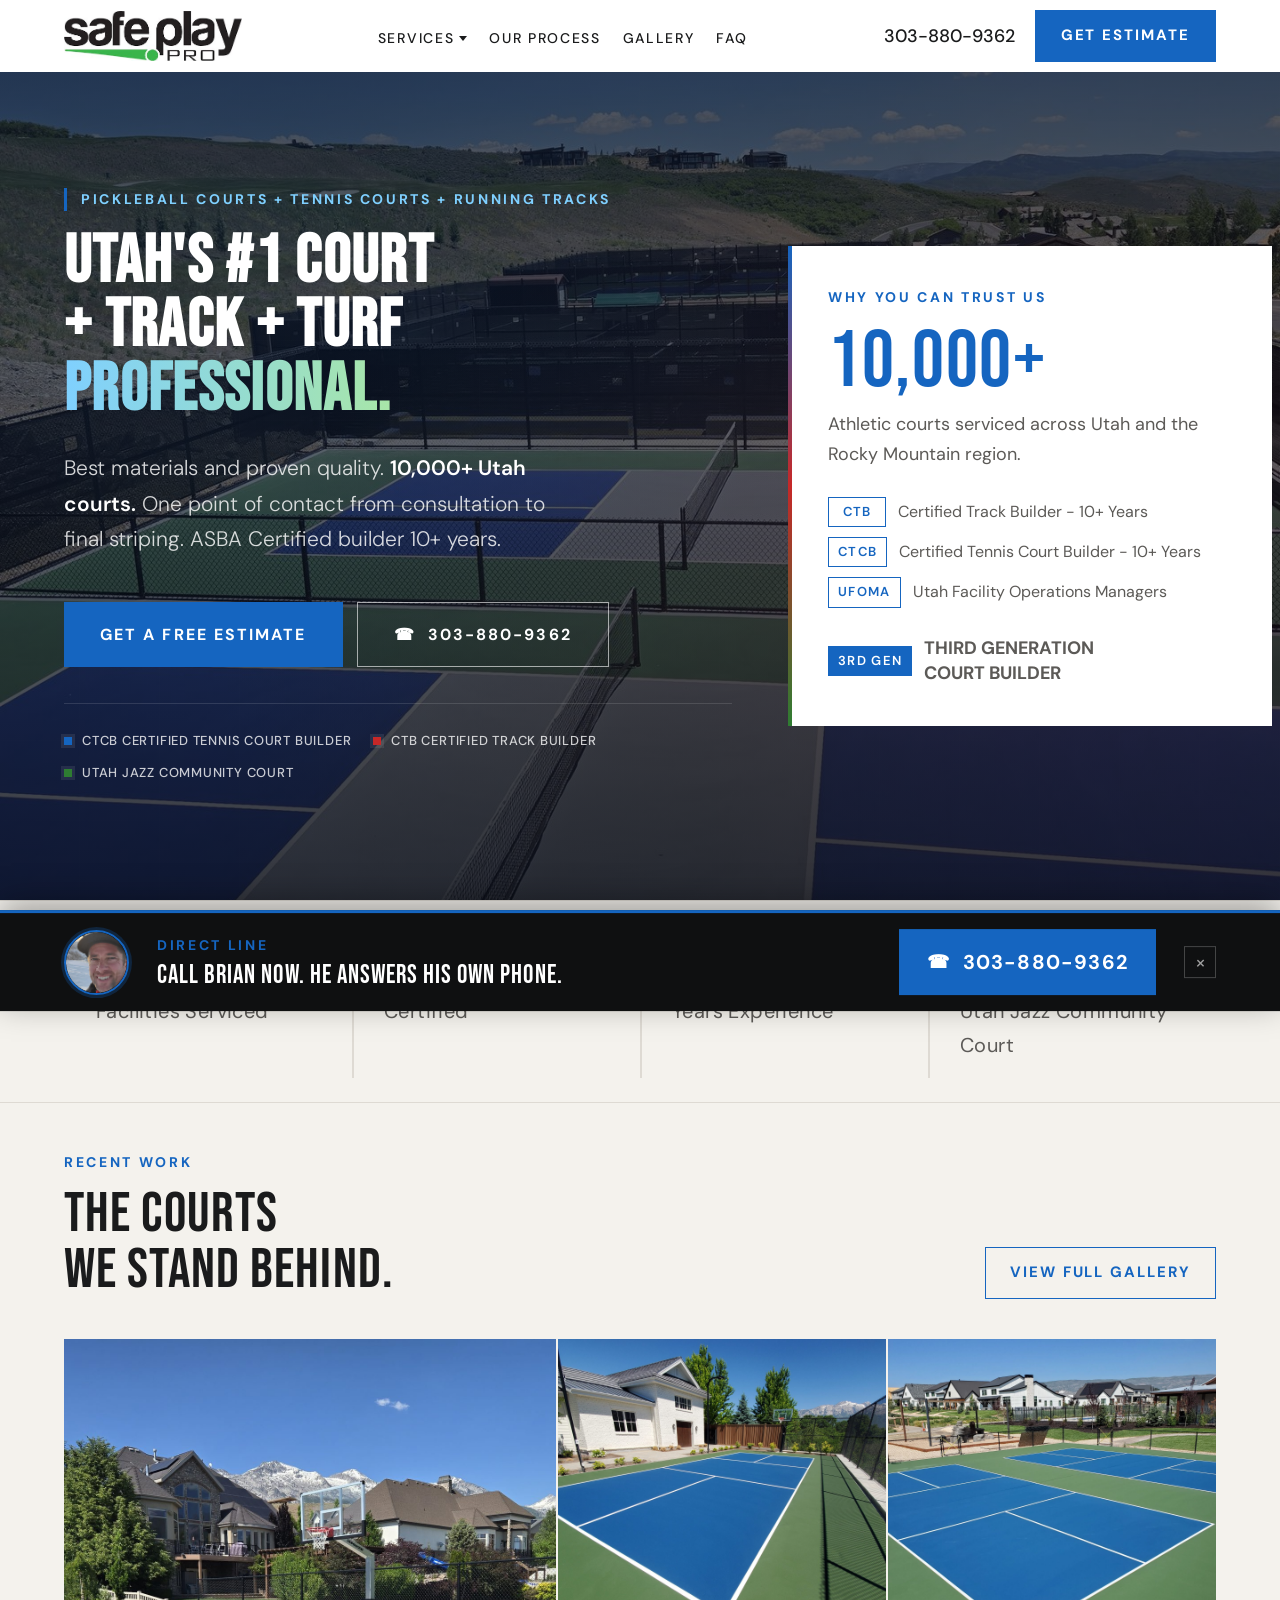
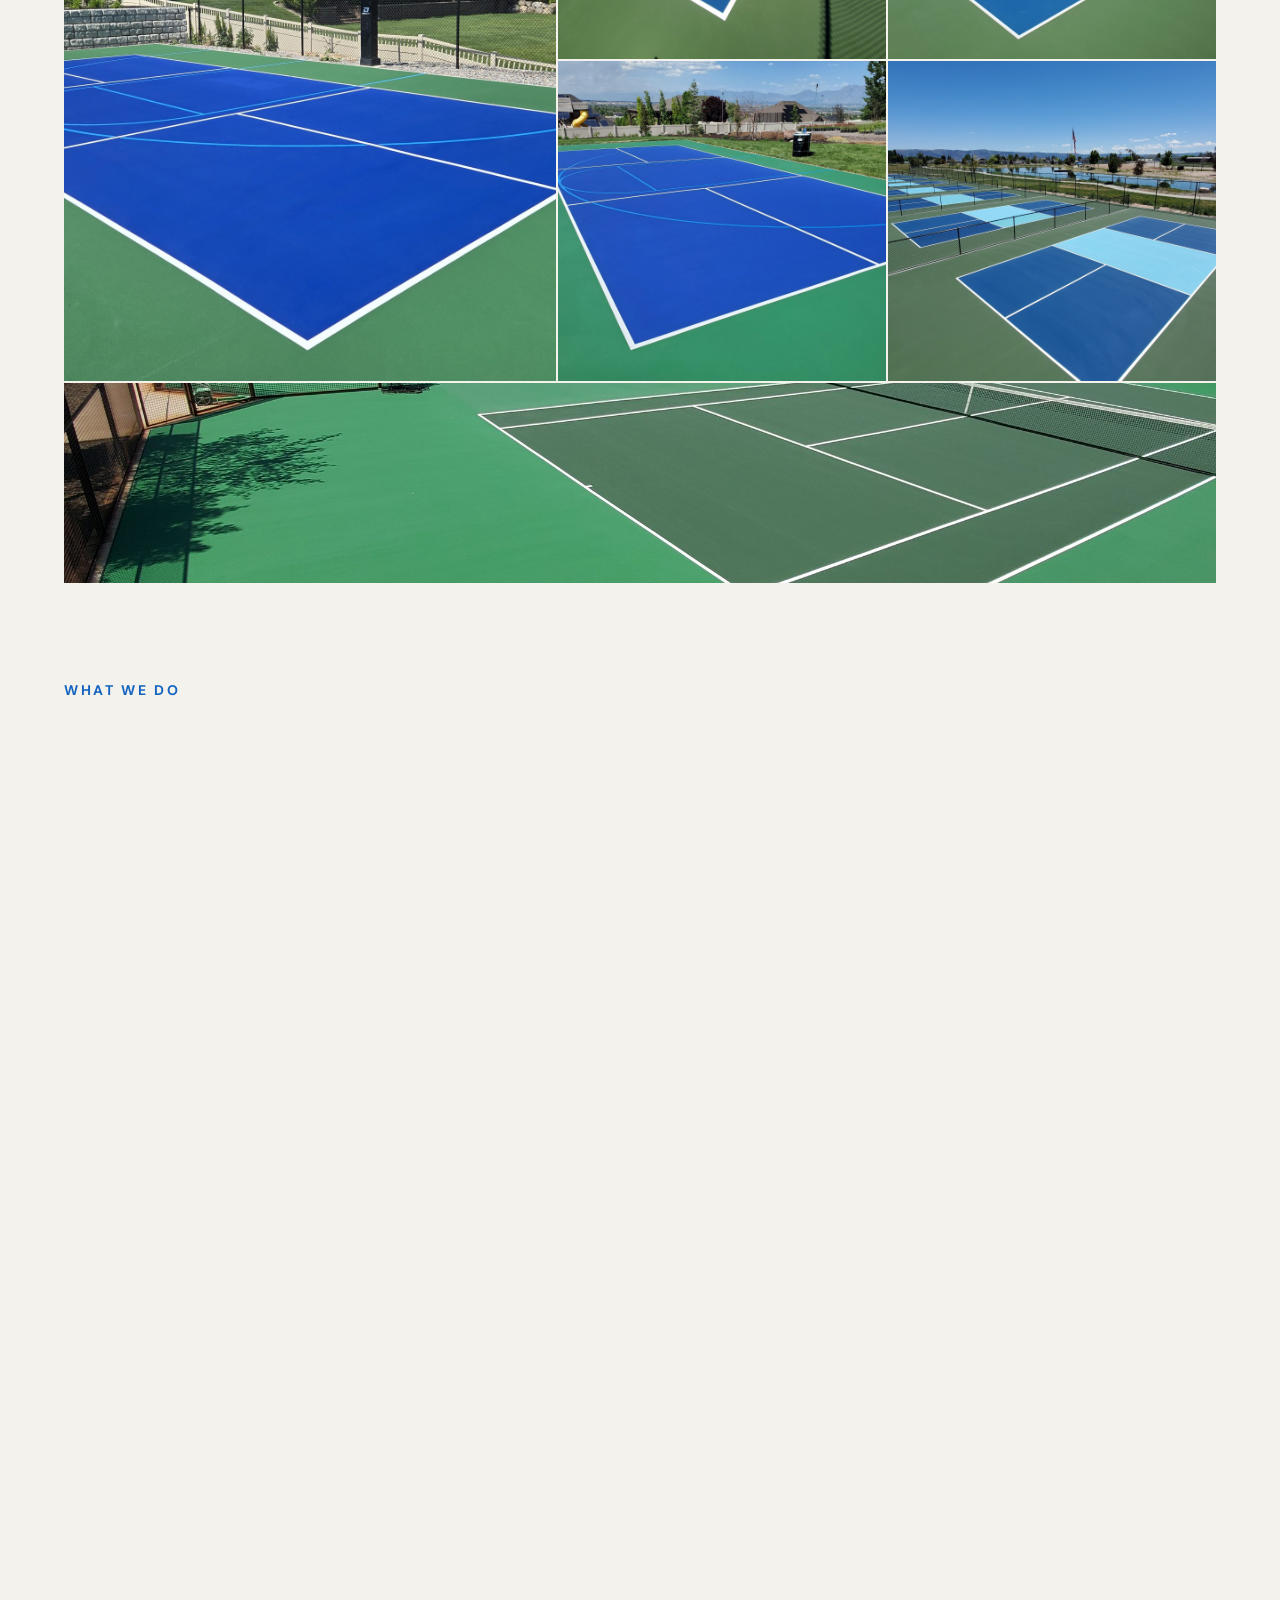
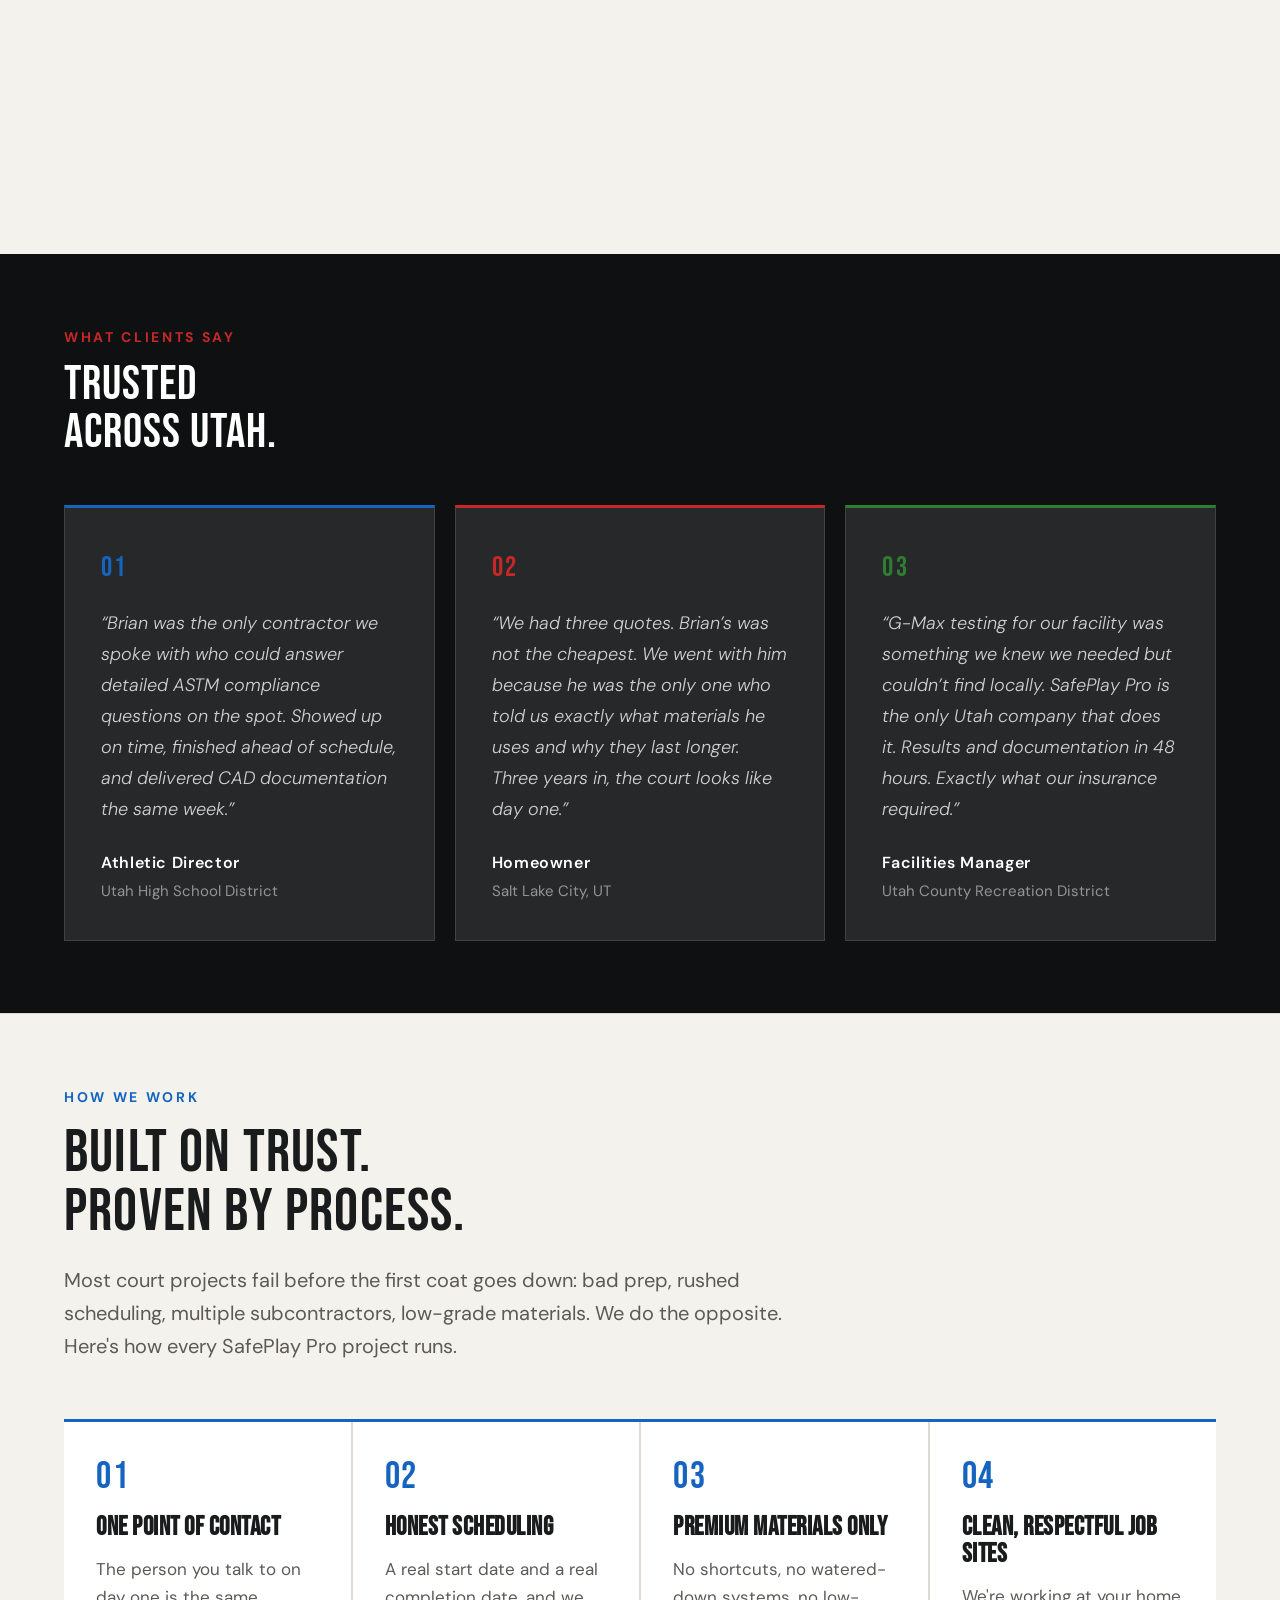
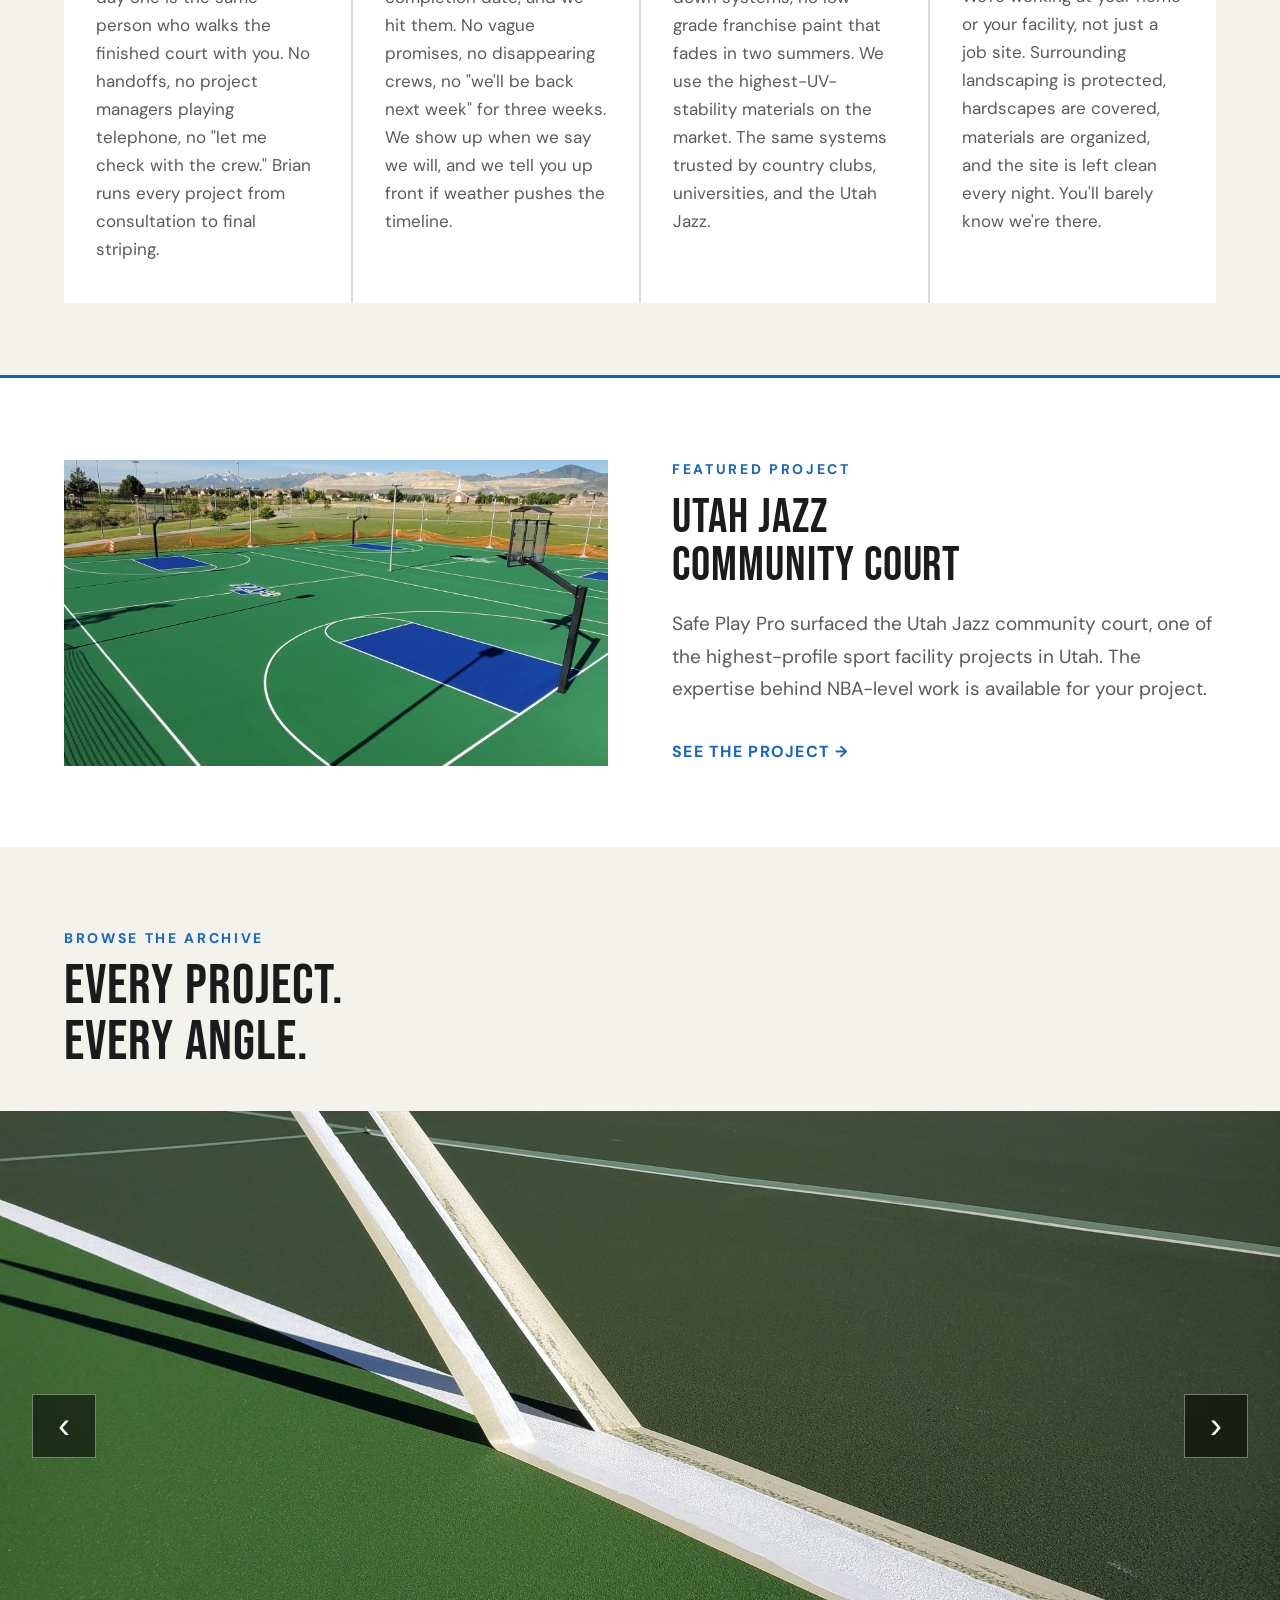
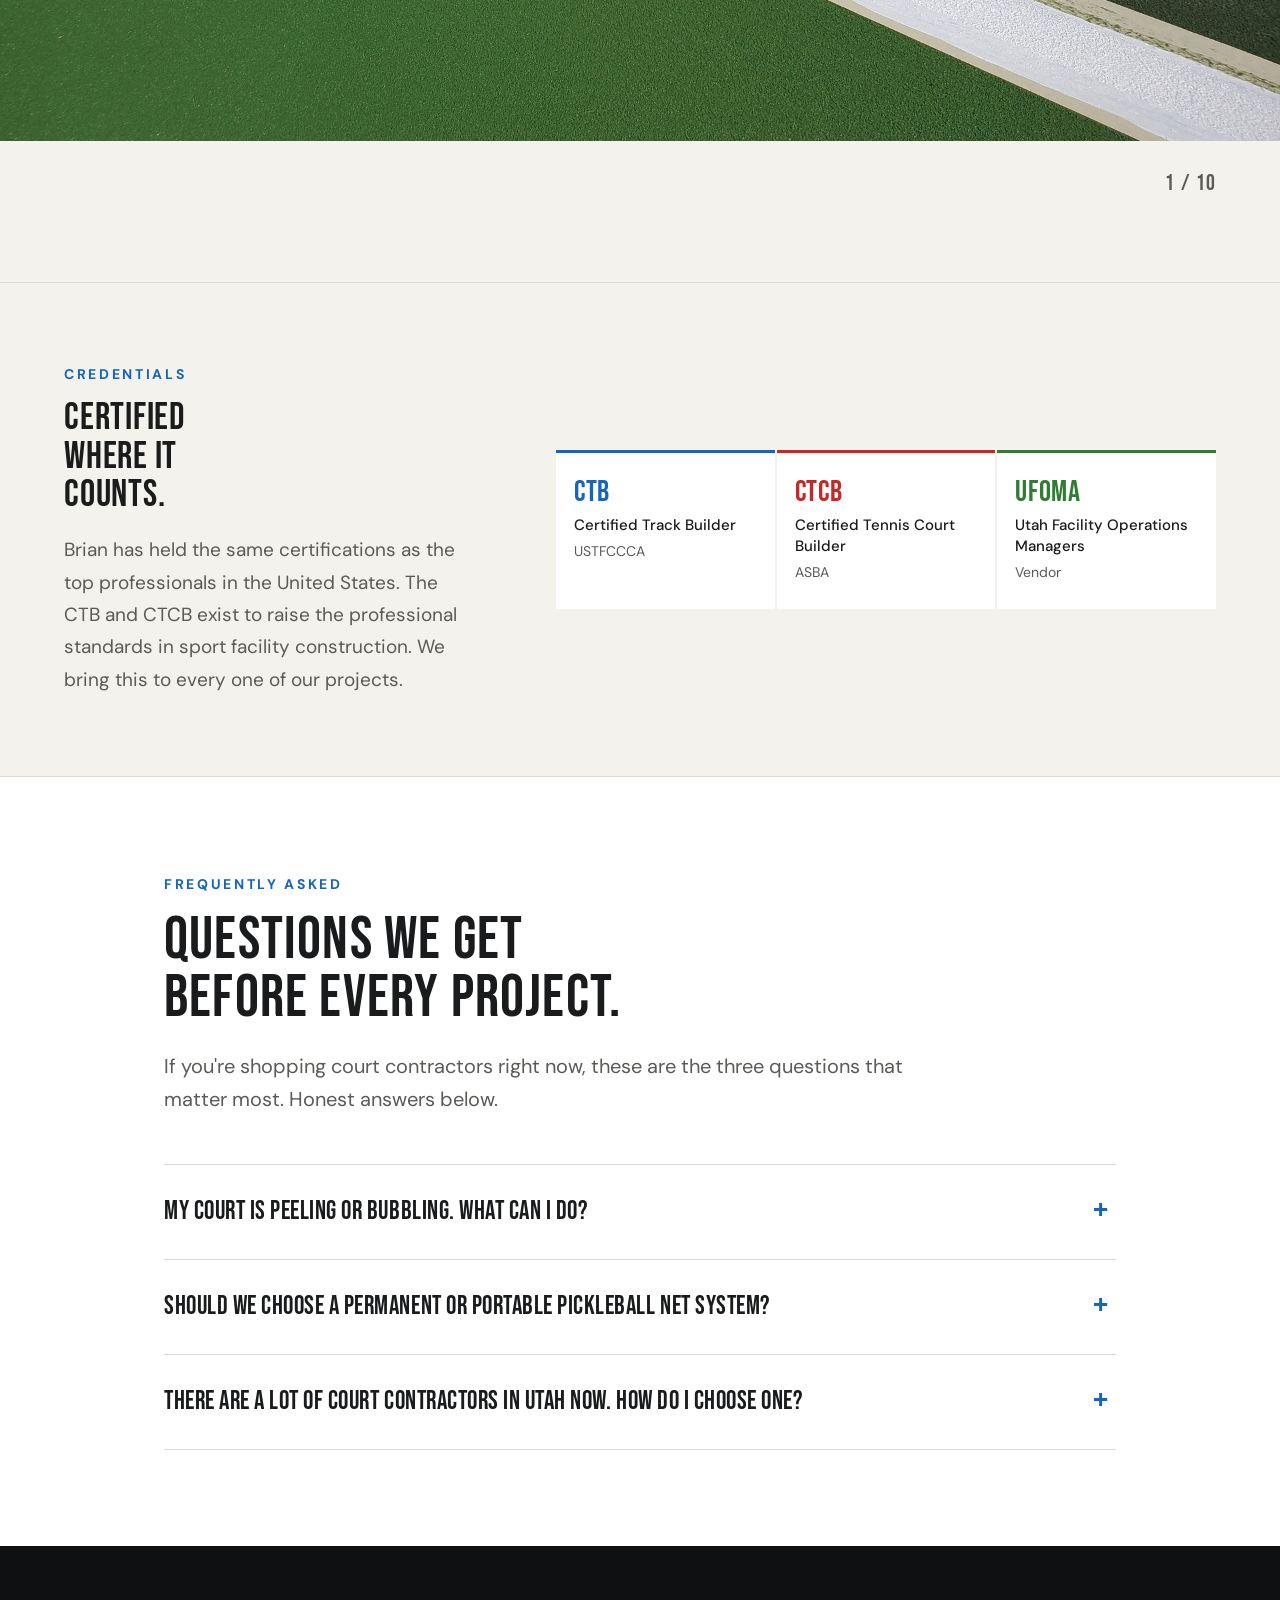
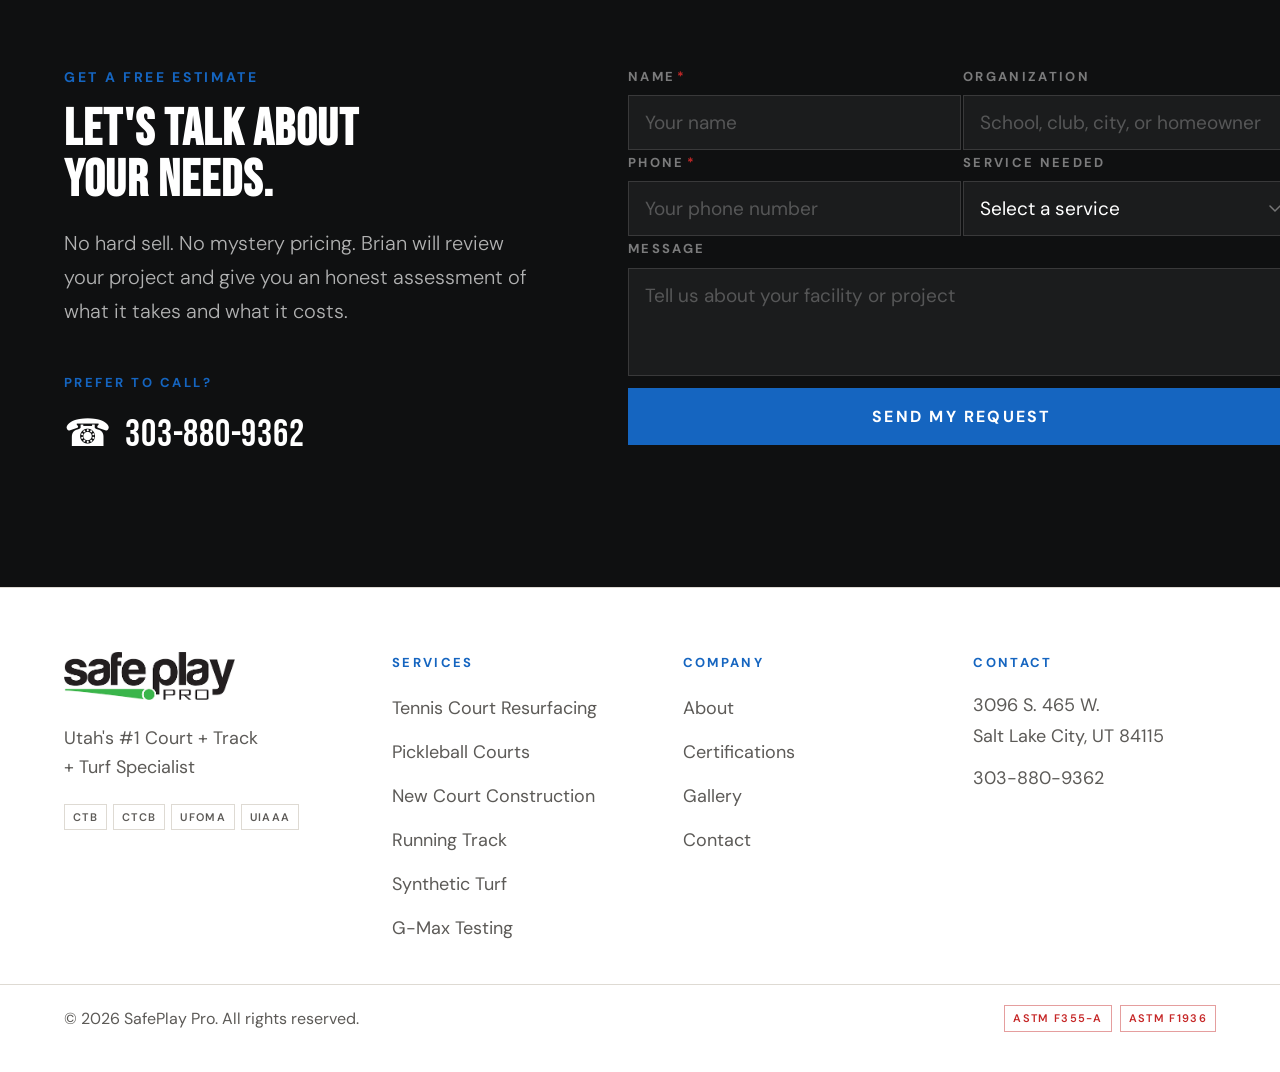
==== index.html @ 32be3df4 "Update UFOMA org label from Member to Vendor Per client feedback — Brian's UFOMA relationship is as " ====
<!DOCTYPE html>
<html lang="en">
<head>
<meta charset="UTF-8">
<meta name="viewport" content="width=device-width, initial-scale=1.0">
<link rel="stylesheet" href="https://widget.meetvolley.com/static/css/widget.css">
<script type="text/javascript" data-widget="https://api.meetvolley.com/api/widgets/public/a24c3b4b-4cc4-4948-b268-8f60db51c22c" src="https://widget.meetvolley.com/widget.js"></script>
<title>SafePlay Pro | Utah's Only Court + Track + Turf Specialist</title>
<meta name="description" content="G-Max testing. CTB and CTCB certified. 10,000+ Utah courts. Court surfacing, running track maintenance, synthetic turf, and G-Max safety testing. Salt Lake City, UT.">
<link rel="preconnect" href="https://fonts.googleapis.com">
<link rel="preconnect" href="https://fonts.gstatic.com" crossorigin>
<link href="https://fonts.googleapis.com/css2?family=Bebas+Neue&family=DM+Sans:opsz,wght@9..40,300;9..40,400;9..40,500;9..40,600;9..40,700&display=swap" rel="stylesheet">
<link rel="stylesheet" href="style.css?v=3">
</head>
<body>

<!-- ============================================================
     NAV
============================================================ -->
<nav id="nav" aria-label="Main navigation">
  <div class="nav-inner">
    <a href="#hero" class="nav-logo"><img src="[data-uri]" alt="SafePlay Pro" /></a>

    <ul class="nav-links">
      <li class="nav-dd">
        <button class="nav-dd-toggle" aria-expanded="false" aria-haspopup="true">Services</button>
        <div class="nav-dd-menu" role="menu">
          <div class="nav-dd-menu-inner">
            <a href="pickleball-court-surfacing-utah.html" role="menuitem">Pickleball Court Surfacing</a>
            <a href="tennis-court-resurfacing-utah.html" role="menuitem">Tennis Court Resurfacing</a>
            <a href="tennis-pickleball-court-construction-utah.html" role="menuitem">New Court Construction</a>
            <a href="running-track-maintenance-utah.html" role="menuitem">Running Track Maintenance</a>
            <a href="synthetic-turf-maintenance-utah.html" role="menuitem">Synthetic Turf Maintenance</a>
            <a href="gmax-testing-utah.html" role="menuitem">G-Max Testing</a>
          </div>
        </div>
      </li>
      <li><a href="#process">Our Process</a></li>
      <li><a href="#gallery">Gallery</a></li>
      <li><a href="#faq">FAQ</a></li>
    </ul>

    <div class="nav-right">
      <a href="tel:3038809362" class="nav-phone nav-btn-desk">303-880-9362</a>
      <a href="#estimate" class="btn btn-blue nav-btn-desk">Get Estimate</a>
      <button class="nav-ham" id="ham" aria-label="Toggle menu" aria-expanded="false">
        <span></span><span></span><span></span>
      </button>
    </div>
  </div>
</nav>

<div id="nav-mobile" aria-label="Mobile navigation">
  <a href="pickleball-court-surfacing-utah.html">Pickleball Court Surfacing</a>
  <a href="tennis-court-resurfacing-utah.html">Tennis Court Resurfacing</a>
  <a href="tennis-pickleball-court-construction-utah.html">New Court Construction</a>
  <a href="running-track-maintenance-utah.html">Running Track Maintenance</a>
  <a href="synthetic-turf-maintenance-utah.html">Synthetic Turf Maintenance</a>
  <a href="gmax-testing-utah.html">G-Max Testing</a>
  <a href="#process">Our Process</a>
  <a href="#gallery">Gallery</a>
  <a href="#faq">FAQ</a>
  <a href="tel:3038809362" class="mob-phone">&#9742;&nbsp; 303-880-9362</a>
  <a href="#estimate" class="btn btn-blue">Get a Free Estimate</a>
</div>

<!-- ============================================================
     HERO
     Background image is set in #hero in style.css.
============================================================ -->
<section id="hero" aria-labelledby="hero-heading">
  <div class="hero-inner">
    <div class="hero-left">
      <span class="hero-eyebrow hero-eyebrow-bar">Pickleball Courts + Tennis Courts + Running Tracks</span>
      <h1 class="hero-h1" id="hero-heading">UTAH'S #1 COURT<br>+ TRACK + TURF<br><span class="hero-accent">PROFESSIONAL.</span></h1>
      <p class="hero-sub">Best materials and proven quality. <strong>10,000+ Utah courts.</strong> One point of contact from consultation to final striping. ASBA Certified builder 10+ years.</p>
      <div class="hero-ctas">
        <a href="#estimate" class="btn btn-blue-lg">Get a Free Estimate</a>
        <a href="tel:3038809362" class="btn btn-ghost-lg">&#9742;&nbsp; 303-880-9362</a>
      </div>
      <div class="hero-chips reveal" style="transition-delay:.22s">
        <span class="hero-chip"><span class="hero-chip-dot dot-blue"></span>CTCB Certified Tennis Court Builder</span>
        <span class="hero-chip"><span class="hero-chip-dot dot-red"></span>CTB Certified Track Builder</span>
        <span class="hero-chip"><span class="hero-chip-dot dot-green"></span>Utah Jazz Community Court</span>
      </div>
    </div>

    <div class="hero-right reveal">
      <div class="cred-card">
        <span class="eyebrow">Why You Can Trust Us</span>
        <div class="cred-stat" id="cred-stat">10,000+</div>
        <p class="cred-body">Athletic courts serviced across Utah and the Rocky Mountain region.</p>
        <div class="cred-certs">
          <div class="cred-cert-row">
            <span class="chip">CTB</span>
            <span class="cred-cert-label">Certified Track Builder - 10+ Years</span>
          </div>
          <div class="cred-cert-row">
            <span class="chip">CTCB</span>
            <span class="cred-cert-label">Certified Tennis Court Builder - 10+ Years</span>
          </div>
          <div class="cred-cert-row">
            <span class="chip">UFOMA</span>
            <span class="cred-cert-label">Utah Facility Operations Managers</span>
          </div>
          <div class="cred-cert-row" style="margin-top:18px;">
            <span class="chip" style="background:var(--court-blue);color:#fff;">3RD GEN</span>
            <span class="cred-cert-label" style="font-size:18px;font-weight:700;">THIRD GENERATION<br>COURT BUILDER</span>
          </div>
        </div>
      </div>
    </div>
  </div>
</section>

<!-- ============================================================
     TRUST BAR
============================================================ -->
<div id="trust" aria-label="Key statistics">
  <div class="trust-inner">
    <div class="trust-stat reveal">
      <div class="trust-num c-blue">10,000+</div>
      <div class="trust-lbl">Facilities Serviced</div>
    </div>
    <div class="trust-stat reveal" style="transition-delay:.08s">
      <div class="trust-num c-red">CTB / CTCB</div>
      <div class="trust-lbl">Certified</div>
    </div>
    <div class="trust-stat reveal" style="transition-delay:.16s">
      <div class="trust-num c-green">20+</div>
      <div class="trust-lbl">Years Experience</div>
    </div>
    <div class="trust-stat reveal" style="transition-delay:.24s">
      <div class="trust-num c-blue">JAZZ</div>
      <div class="trust-lbl">Utah Jazz Community Court</div>
    </div>
  </div>
</div>

<!-- ============================================================
     GALLERY
============================================================ -->
<section id="gallery" aria-labelledby="gallery-heading">
  <div class="gallery-hd">
    <div>
      <span class="eyebrow">Recent Work</span>
      <h2 class="bebas reveal" id="gallery-heading" style="font-size:clamp(36px,5vw,56px);color:var(--text-dark);">THE COURTS<br>WE STAND BEHIND.</h2>
    </div>
    <a href="#fullgallery" class="btn btn-outline-blue" style="flex-shrink:0;align-self:flex-end;">View Full Gallery</a>
  </div>

  <div class="gallery-grid">

    <!-- Slot 1 — large, spans 2 rows -->
    <div class="gslot gslot-large">
      <img src="images/optimized/20250530_155340.jpg"
           alt="Blue backyard sport court with snow-capped Wasatch mountains in the background"
           loading="lazy"
           style="width:100%;height:100%;object-fit:cover;">
      <div class="gslot-ov">
        <span class="gslot-lbl">Back Yard - Multi Use Court</span>
      </div>
    </div>

    <!-- Slot 2 -->
    <div class="gslot">
      <img src="images/optimized/20210604_113638.jpg"
           alt="Blue pickleball court with mountain backdrop and white home"
           loading="lazy"
           style="width:100%;height:100%;object-fit:cover;">
      <div class="gslot-ov"><span class="gslot-lbl">Residential Pickleball, Mountain View</span></div>
    </div>

    <!-- Slot 3 -->
    <div class="gslot">
      <img src="images/optimized/20210811_150809.jpg"
           alt="Two-court pickleball complex in a mountain community"
           loading="lazy"
           style="width:100%;height:100%;object-fit:cover;">
      <div class="gslot-ov"><span class="gslot-lbl">Two-Court Pickleball Complex</span></div>
    </div>

    <!-- Slot 4 -->
    <div class="gslot">
      <img src="images/optimized/20230530_154856.jpg"
           alt="Blue basketball court with panoramic Salt Lake valley view"
           loading="lazy"
           style="width:100%;height:100%;object-fit:cover;">
      <div class="gslot-ov"><span class="gslot-lbl">Backyard Pickleball</span></div>
    </div>

    <!-- Slot 5 -->
    <div class="gslot">
      <img src="images/optimized/20220627_133640.jpg"
           alt="Multi-court pickleball complex with American flag and reservoir view"
           loading="lazy"
           style="width:100%;height:100%;object-fit:cover;">
      <div class="gslot-ov"><span class="gslot-lbl">Two Court Pickleball Court Complex - HOA</span></div>
    </div>

    <!-- Slot 6 — panoramic strip across full width -->
    <div class="gslot gslot-wide">
      <img src="images/optimized/20210618_125833.jpg"
           alt="Tennis court complex with mountain forest backdrop"
           loading="lazy"
           style="width:100%;height:100%;object-fit:cover;">
      <div class="gslot-ov"><span class="gslot-lbl">Promontory Club - Multi Court Complex</span></div>
    </div>

  </div>
</section>

<!-- ============================================================
     SERVICES GRID
============================================================ -->
<section id="services" aria-labelledby="svc-heading">
  <div class="services-inner">
      <div class="services-hd">
        <span class="eyebrow">What We Do</span>
        <h2 class="bebas reveal" id="svc-heading" style="font-size:clamp(40px,5vw,56px);color:var(--text-dark);">EVERY SURFACE.<br>EVERY STANDARD.</h2>
      </div>

      <div class="svc-grid">

        <!-- Card A: Pickleball & Tennis -->
        <div class="svc-card reveal">
          <div class="svc-badges">
            <span class="badge badge-blue">Clubs + Universities + Homes</span>
          </div>
          <div class="svc-name">Pickleball &amp; Tennis</div>
          <p class="svc-body">High-end court construction, resurfacing, and conversions. Built to country club standards whether it's a university campus or your backyard. We are the standard, not the alternative.</p>
          <a href="#estimate" class="btn btn-text btn-text-blue">Learn More &rarr;</a>
        </div>

        <!-- Card B: Running Track -->
        <div class="svc-card reveal" style="transition-delay:.08s">
          <div class="svc-badges">
            <span class="badge badge-blue">Uncontested in Utah</span>
          </div>
          <div class="svc-name">Running Track</div>
          <p class="svc-body">Crack repair, cleaning, striping, CAD record keeping, and budget forecasting. Keep your facilities operating safely, at the highest level, for a longer period of time.</p>
          <a href="#estimate" class="btn btn-text btn-text-red">Learn More &rarr;</a>
        </div>

        <!-- Card C: Synthetic Turf -->
        <div class="svc-card reveal" style="transition-delay:.16s">
          <div class="svc-badges">
            <span class="badge badge-blue">Uncontested in Utah</span>
            <span class="badge badge-green">G-Max Compliant</span>
          </div>
          <div class="svc-name">Synthetic Turf</div>
          <p class="svc-body">G-Max impact testing, turf repairs, grooming, infill aeration, and CAD delivery. Keeping you and your athletes safe.</p>
          <a href="#estimate" class="btn btn-text btn-text-green">Learn More &rarr;</a>
        </div>

        <!-- G-Max Featured Card (spans 2 cols) -->
        <div class="svc-card svc-card-gmax reveal">
          <div style="display:flex;align-items:flex-start;justify-content:space-between;gap:16px;margin-bottom:16px;">
            <span class="badge badge-red">No Competitor Offers This</span>
          </div>
          <div class="svc-name" style="color:#fff;">G-MAX SAFETY TESTING</div>
          <p class="svc-body">Independent G-Max impact testing. ASTM F355-A and ASTM F1936 compliant. You have an obligation to provide a safe facility. Where standards exist, you should insure that your facility is in compliance and that you and your organization aren&rsquo;t exposed to unnecessary liability if an injury occurs.</p>
          <div class="gmax-proof">
            <div class="gmax-proof-item">ASTM F355-A</div>
            <div class="gmax-proof-item">ASTM F1936</div>
            <div class="gmax-proof-item">0 Utah Competitors</div>
          </div>
          <a href="gmax-testing-utah.html" class="btn btn-red">Schedule G-Max Testing</a>
        </div>

        <!-- Court Accessories -->
        <div class="svc-card reveal" style="transition-delay:.08s">
          <div class="svc-badges"><span></span></div>
          <div class="svc-name">Court Accessories</div>
          <p class="svc-body">Nets, posts, windscreens, lighting, and custom accessories. Everything your court needs, sourced and installed by the same person who surfaced it.</p>
          <a href="#estimate" class="btn btn-text btn-text-blue">Learn More &rarr;</a>
        </div>

    </div>
  </div>
</section>

<!-- ============================================================
     TESTIMONIALS
============================================================ -->
<section id="testimonials" aria-labelledby="test-heading">
  <div class="testimonials-inner">
    <div class="test-hd">
      <span class="eyebrow" style="color:var(--court-red);">What Clients Say</span>
      <h2 class="bebas reveal" id="test-heading" style="font-size:clamp(36px,4vw,48px);color:#fff;">TRUSTED<br>ACROSS UTAH.</h2>
    </div>
    <div class="test-grid">
      <div class="tcard reveal">
        <div class="tcard-num">01</div>
        <p class="tcard-quote">&ldquo;Brian was the only contractor we spoke with who could answer detailed ASTM compliance questions on the spot. Showed up on time, finished ahead of schedule, and delivered CAD documentation the same week.&rdquo;</p>
        <div class="tcard-name">Athletic Director</div>
        <div class="tcard-org">Utah High School District</div>
      </div>
      <div class="tcard reveal" style="transition-delay:.10s">
        <div class="tcard-num">02</div>
        <p class="tcard-quote">&ldquo;We had three quotes. Brian&rsquo;s was not the cheapest. We went with him because he was the only one who told us exactly what materials he uses and why they last longer. Three years in, the court looks like day one.&rdquo;</p>
        <div class="tcard-name">Homeowner</div>
        <div class="tcard-org">Salt Lake City, UT</div>
      </div>
      <div class="tcard reveal" style="transition-delay:.20s">
        <div class="tcard-num">03</div>
        <p class="tcard-quote">&ldquo;G-Max testing for our facility was something we knew we needed but couldn&rsquo;t find locally. SafePlay Pro is the only Utah company that does it. Results and documentation in 48 hours. Exactly what our insurance required.&rdquo;</p>
        <div class="tcard-name">Facilities Manager</div>
        <div class="tcard-org">Utah County Recreation District</div>
      </div>
    </div>
  </div>
</section>

<!-- ============================================================
     HOW WE WORK — Process / Trust spine
============================================================ -->
<section id="process" aria-labelledby="process-heading">
  <div class="process-inner">
    <div class="process-hd reveal">
      <span class="eyebrow">How We Work</span>
      <h2 class="process-h2 bebas" id="process-heading">BUILT ON TRUST.<br>PROVEN BY PROCESS.</h2>
      <p class="process-lede">Most court projects fail before the first coat goes down: bad prep, rushed scheduling, multiple subcontractors, low-grade materials. We do the opposite. Here's how every SafePlay Pro project runs.</p>
    </div>

    <div class="process-grid">
      <div class="process-card reveal">
        <div class="process-num">01</div>
        <h3 class="process-name">One Point of Contact</h3>
        <p class="process-body">The person you talk to on day one is the same person who walks the finished court with you. No handoffs, no project managers playing telephone, no "let me check with the crew." Brian runs every project from consultation to final striping.</p>
      </div>

      <div class="process-card reveal" style="transition-delay:.08s">
        <div class="process-num">02</div>
        <h3 class="process-name">Honest Scheduling</h3>
        <p class="process-body">A real start date and a real completion date, and we hit them. No vague promises, no disappearing crews, no "we'll be back next week" for three weeks. We show up when we say we will, and we tell you up front if weather pushes the timeline.</p>
      </div>

      <div class="process-card reveal" style="transition-delay:.16s">
        <div class="process-num">03</div>
        <h3 class="process-name">Premium Materials Only</h3>
        <p class="process-body">No shortcuts, no watered-down systems, no low-grade franchise paint that fades in two summers. We use the highest-UV-stability materials on the market. The same systems trusted by country clubs, universities, and the Utah Jazz.</p>
      </div>

      <div class="process-card reveal" style="transition-delay:.24s">
        <div class="process-num">04</div>
        <h3 class="process-name">Clean, Respectful Job Sites</h3>
        <p class="process-body">We're working at your home or your facility, not just a job site. Surrounding landscaping is protected, hardscapes are covered, materials are organized, and the site is left clean every night. You'll barely know we're there.</p>
      </div>
    </div>
  </div>
</section>

<!-- ============================================================
     UTAH JAZZ BANNER
============================================================ -->
<section id="jazz" aria-labelledby="jazz-heading">
  <div class="jazz-inner">
    <div class="jazz-img">
      <img src="images/optimized/20240531_082454.jpg"
           alt="Utah Jazz community court — Jazz logo painted at center court with Wasatch mountain backdrop"
           loading="lazy"
           style="width:100%;aspect-ratio:16/9;object-fit:cover;display:block;">
    </div>
    <div class="reveal">
      <span class="eyebrow">Featured Project</span>
      <h2 class="bebas jazz-h2" id="jazz-heading">UTAH JAZZ<br>COMMUNITY COURT</h2>
      <p class="jazz-body">Safe Play Pro surfaced the Utah Jazz community court, one of the highest-profile sport facility projects in Utah. The expertise behind NBA-level work is available for your project.</p>
      <a href="#estimate" class="btn btn-text btn-text-blue">See the Project &rarr;</a>
    </div>
  </div>
</section>

<!-- ============================================================
     FULL GALLERY CAROUSEL (in-page, full bleed)
============================================================ -->
<section id="fullgallery" aria-labelledby="fg-heading">
  <div class="fg-hd">
    <span class="eyebrow">Browse The Archive</span>
    <h2 class="bebas reveal" id="fg-heading">EVERY PROJECT.<br>EVERY ANGLE.</h2>
  </div>
  <div class="fg-stage">
    <button type="button" class="fg-nav fg-prev" id="fg-prev" aria-label="Previous image">&#8249;</button>
    <img class="fg-img" id="fg-img" src="" alt="">
    <button type="button" class="fg-nav fg-next" id="fg-next" aria-label="Next image">&#8250;</button>
  </div>
  <div class="fg-meta">
    <span class="fg-counter" id="fg-counter">1 / 10</span>
  </div>
</section>

<!-- ============================================================
     CERTIFICATIONS
============================================================ -->
<section id="certs" aria-labelledby="certs-heading">
  <div class="certs-inner">
    <div class="reveal">
      <span class="eyebrow">Credentials</span>
      <h2 class="bebas certs-h2" id="certs-heading">CERTIFIED<br>WHERE IT<br>COUNTS.</h2>
      <p class="certs-body">Brian has held the same certifications as the top professionals in the United States. The CTB and CTCB exist to raise the professional standards in sport facility construction. We bring this to every one of our projects.</p>
    </div>
    <div class="cert-tiles reveal" style="transition-delay:.14s">
      <div class="ctile ct-b">
        <div class="ctile-code cc-b">CTB</div>
        <div class="ctile-name">Certified Track Builder</div>
        <div class="ctile-org">USTFCCCA</div>
      </div>
      <div class="ctile ct-r">
        <div class="ctile-code cc-r">CTCB</div>
        <div class="ctile-name">Certified Tennis Court Builder</div>
        <div class="ctile-org">ASBA</div>
      </div>
      <div class="ctile ct-g">
        <div class="ctile-code cc-g">UFOMA</div>
        <div class="ctile-name">Utah Facility Operations Managers</div>
        <div class="ctile-org">Vendor</div>
      </div>
    </div>
  </div>
</section>

<!-- ============================================================
     FAQ — Objection handling before the form
============================================================ -->
<section id="faq" aria-labelledby="faq-heading">
  <div class="faq-inner">
    <div class="faq-hd reveal">
      <span class="eyebrow">Frequently Asked</span>
      <h2 class="faq-h2 bebas" id="faq-heading">QUESTIONS WE GET<br>BEFORE EVERY PROJECT.</h2>
      <p class="faq-lede">If you're shopping court contractors right now, these are the three questions that matter most. Honest answers below.</p>
    </div>

    <div class="faq-list">
      <details class="faq-item reveal">
        <summary>
          <span class="faq-q">My court is peeling or bubbling. What can I do?</span>
          <span class="faq-toggle" aria-hidden="true">+</span>
        </summary>
        <div class="faq-a">
          <p>Peeling and bubbling almost always mean the surface failed to bond to the concrete underneath. There are four common causes, and one expensive fix.</p>
          <ul class="faq-causes">
            <li><strong>Bad concrete prep.</strong> The contractor didn't spend enough time prepping the slab and applying a high-quality sealer before surfacing. This is the #1 cause we see.</li>
            <li><strong>Surfacing in cold weather.</strong> The material was applied when it wasn't warm enough to fully cure.</li>
            <li><strong>Rushed coats.</strong> Second or third coats applied before the prior coat had fully cured.</li>
            <li><strong>Low-grade materials.</strong> Cheap paint and cheap sealer. Also extremely common.</li>
          </ul>
          <p><strong>What it takes to fix it the right way:</strong> If a court is peeling in one spot, it's almost always peeling everywhere, even where you can't see it yet. Patching and repainting buys a year or two at most. The honest fix is to grind or pressure-wash the entire surface back to bare concrete and start over with proper prep, sealer, and a quality coating system. It costs more up front, but every future resurface is fast and clean because the foundation is finally right. <strong>This is why hiring the wrong contractor the first time is the most expensive way to build a court.</strong></p>
        </div>
      </details>

      <details class="faq-item reveal" style="transition-delay:.06s">
        <summary>
          <span class="faq-q">Should we choose a permanent or portable pickleball net system?</span>
          <span class="faq-toggle" aria-hidden="true">+</span>
        </summary>
        <div class="faq-a">
          <p><strong>For most residential courts: portable (or semi-permanent) nets win.</strong> A good portable net plays as well as a permanent one, but it gives you the freedom to switch your court from pickleball to basketball to scooters to sidewalk chalk in under a minute. If you have kids, that flexibility is worth more than you think. It's the difference between a court that gets used every day and one that becomes a source of family arguments.</p>
          <p>Portable systems also simplify the build, save you money, eliminate one more place for cracks to start in the slab, and keep your future options open as your family changes.</p>
          <p><strong>For country clubs, universities, and public facilities: permanent systems are usually right.</strong> The court is purpose-built and doesn't need to flex between uses. We install both and we'll tell you honestly which one fits your project.</p>
        </div>
      </details>

      <details class="faq-item reveal" style="transition-delay:.12s">
        <summary>
          <span class="faq-q">There are a lot of court contractors in Utah now. How do I choose one?</span>
          <span class="faq-toggle" aria-hidden="true">+</span>
        </summary>
        <div class="faq-a">
          <p>Five years ago there were four real court contractors in Utah and Idaho. Today there are dozens of websites, and very little real experience behind most of them. Here are the questions that actually separate the pros from the pretenders:</p>
          <ul class="faq-causes">
            <li><strong>How many years have you actually been building courts in Utah?</strong> Not how long the website has existed, but how many seasons crews have been on courts.</li>
            <li><strong>What materials do you use, and do they come pre-pigmented or are they mixed on site?</strong> Pre-pigmented systems hold color far longer.</li>
            <li><strong>What's your warranty, and will you still be in business to honor it in five years?</strong></li>
            <li><strong>Are they detailed, organized, and clearly trying to help you accomplish your goals?</strong> Or are they just trying to close a sale?</li>
            <li><strong>Don't pick on price alone.</strong> The lowest bid is almost never the best value, and the most expensive isn't automatically the best either.</li>
          </ul>
          <p><strong>One more thing worth knowing.</strong> Utah has a local franchise that sells low-cost court paint to anyone who walks in the door with no qualifications, no training, no experience requirements. That's the single biggest reason Utah has so many "court contractors" now, and it's the single biggest reason we get called in to tear out failed courts and start over. If your contractor is using that paint, there's a 90% chance no one ever taught them how to do this work properly. They're figuring it out on your court. And once a bad first surface goes down, we can't just paint over it. We have to grind it off and start from bare concrete. <strong>That's the most expensive way to do your court.</strong> Ask what brand of materials your contractor uses, and ask why.</p>
        </div>
      </details>
    </div>
  </div>
</section>

<!-- ============================================================
     ESTIMATE FORM — Dark Section 2
============================================================ -->
<section id="estimate" aria-labelledby="est-heading">
  <div class="est-inner">
    <div class="reveal">
      <span class="eyebrow">Get a Free Estimate</span>
      <h2 class="est-h2" id="est-heading">LET'S TALK ABOUT<br>YOUR NEEDS.</h2>
      <p class="est-body">No hard sell. No mystery pricing. Brian will review your project and give you an honest assessment of what it takes and what it costs.</p>
      <span class="est-phone-lbl">Prefer to call?</span>
      <a href="tel:3038809362" class="est-phone">&#9742;&nbsp; 303-880-9362</a>
    </div>

    <div class="reveal" style="transition-delay:.14s">
      <form id="est-form" action="#" method="POST" novalidate>
        <div class="fgrid">
          <div class="ffield">
            <label class="flabel" for="f-name">Name<span class="req">*</span></label>
            <input class="finput" type="text" id="f-name" name="name" required placeholder="Your name">
          </div>
          <div class="ffield">
            <label class="flabel" for="f-org">Organization</label>
            <input class="finput" type="text" id="f-org" name="org" placeholder="School, club, city, or homeowner">
          </div>
          <div class="ffield">
            <label class="flabel" for="f-phone">Phone<span class="req">*</span></label>
            <input class="finput" type="tel" id="f-phone" name="phone" required placeholder="Your phone number">
          </div>
          <div class="ffield">
            <label class="flabel" for="f-service">Service Needed</label>
            <select class="fselect" id="f-service" name="service">
              <option value="" disabled selected>Select a service</option>
              <option value="pickleball">Pickleball Court</option>
              <option value="court">Court Surfacing</option>
              <option value="track">Running Track</option>
              <option value="turf">Synthetic Turf</option>
              <option value="gmax">G-Max Testing</option>
              <option value="other">Other</option>
            </select>
          </div>
          <div class="ffield fw">
            <label class="flabel" for="f-msg">Message</label>
            <textarea class="ftextarea" id="f-msg" name="message" placeholder="Tell us about your facility or project"></textarea>
          </div>
          <button type="submit" class="fsubmit" id="fsubmit">Send My Request</button>
        </div>
      </form>
    </div>
  </div>
</section>

<!-- ============================================================
     FOOTER
============================================================ -->
<footer id="footer" aria-label="Site footer">
  <div class="foot-inner">
    <div>
      <a href="#hero" class="foot-logo" aria-label="SafePlay Pro home"><img src="images/logo.png" alt="SafePlay Pro"></a>
      <p class="foot-tag">Utah's #1 Court + Track<br>+ Turf Specialist</p>
      <div class="foot-chips">
        <span class="fchip">CTB</span>
        <span class="fchip">CTCB</span>
        <span class="fchip">UFOMA</span>
        <span class="fchip">UIAAA</span>
      </div>
    </div>
    <div>
      <span class="fcol-lbl">Services</span>
      <ul class="flinks">
        <li><a href="tennis-court-resurfacing-utah.html">Tennis Court Resurfacing</a></li>
        <li><a href="pickleball-court-surfacing-utah.html">Pickleball Courts</a></li>
        <li><a href="tennis-pickleball-court-construction-utah.html">New Court Construction</a></li>
        <li><a href="running-track-maintenance-utah.html">Running Track</a></li>
        <li><a href="synthetic-turf-maintenance-utah.html">Synthetic Turf</a></li>
        <li><a href="gmax-testing-utah.html">G-Max Testing</a></li>
      </ul>
    </div>
    <div>
      <span class="fcol-lbl">Company</span>
      <ul class="flinks">
        <li><a href="#testimonials">About</a></li>
        <li><a href="#certs">Certifications</a></li>
        <li><a href="#gallery">Gallery</a></li>
        <li><a href="#estimate">Contact</a></li>
      </ul>
    </div>
    <div>
      <span class="fcol-lbl">Contact</span>
      <div class="fcontact-line">3096 S. 465 W.<br>Salt Lake City, UT 84115</div>
      <div class="fcontact-line" style="margin-top:12px;"><a href="tel:3038809362">303-880-9362</a></div>
    </div>
  </div>
  <div class="foot-bottom">
    <span class="foot-copy">&copy; 2026 SafePlay Pro. All rights reserved.</span>
    <div class="astm-chips">
      <span class="achip">ASTM F355-A</span>
      <span class="achip">ASTM F1936</span>
    </div>
  </div>
</footer>

<!-- ============================================================
     STICKY CALL BAR (appears after scrolling past hero)
============================================================ -->
<aside class="sticky-call" id="sticky-call" aria-hidden="true">
  <div class="sticky-call-inner">
    <div class="sticky-call-avatar"><img src="images/optimized/brian-headshot.png" alt="Brian — SafePlay Pro" width="52" height="52"></div>
    <div class="sticky-call-text">
      <span class="sticky-call-eyebrow">Direct Line</span>
      <span class="sticky-call-headline">Call Brian Now. He answers his own phone.</span>
    </div>
    <a href="tel:3038809362" class="sticky-call-cta">
      <span class="sticky-call-icon" aria-hidden="true">&#9742;</span>
      <span class="sticky-call-num">303-880-9362</span>
    </a>
    <button type="button" class="sticky-call-close" id="sticky-call-close" aria-label="Dismiss call bar">&times;</button>
  </div>
</aside>

<!-- ============================================================
     JAVASCRIPT
============================================================ -->
<script src="main.js?v=3"></script>
</body>
</html>
---- style.css ----
/* =============================================================
   CSS VARIABLES
============================================================= */
:root {
  --surface:         #F4F2ED;
  --white:           #FFFFFF;
  --text-dark:       #1A1B1C;
  --text-mid:        #5C5A57;
  --dark:            #0F1011;
  --border:          #DEDAD3;
  --court-blue:      #1565C0;
  --court-blue-dk:   #0D47A1;
  --court-blue-pale: #E3F0FF;
  --court-red:       #C62828;
  --court-red-pale:  #FEECEC;
  --court-green:     #2E7D32;
  --court-green-pale:#EBF5EC;
}

/* =============================================================
   RESET + BASE
============================================================= */
*, *::before, *::after {
  box-sizing: border-box;
  margin: 0;
  padding: 0;
  border-radius: 0 !important;
}
html { scroll-behavior: smooth; }
body {
  font-family: 'DM Sans', sans-serif;
  font-weight: 400;
  font-size: 20px;
  line-height: 1.7;
  color: var(--text-dark);
  background: var(--surface);
  -webkit-font-smoothing: antialiased;
  -moz-osx-font-smoothing: grayscale;
}
a { text-decoration: none; }
img { display: block; max-width: 100%; }
ul { list-style: none; }
button { cursor: pointer; }

/* =============================================================
   LAYOUT CONTAINERS
============================================================= */
.container {
  max-width: 1280px;
  margin: 0 auto;
  padding: 0 64px;
}

/* =============================================================
   TYPOGRAPHY UTILITIES
============================================================= */
.eyebrow {
  display: block;
  font-family: 'DM Sans', sans-serif;
  font-weight: 700;
  font-size: 14px;
  letter-spacing: 0.19em;
  text-transform: uppercase;
  color: var(--court-blue);
  margin-bottom: 12px;
}
.bebas {
  font-family: 'Bebas Neue', sans-serif;
  font-weight: 400;
  letter-spacing: 0.02em;
  line-height: 1;
}

/* =============================================================
   BUTTON SYSTEM
============================================================= */
.btn {
  display: inline-flex;
  align-items: center;
  gap: 8px;
  font-family: 'DM Sans', sans-serif;
  font-weight: 700;
  font-size: 15px;
  letter-spacing: 0.13em;
  text-transform: uppercase;
  border: none;
  transition: background 0.18s, color 0.18s, border-color 0.18s;
  white-space: nowrap;
}
.btn-blue      { background: var(--court-blue); color: #fff; padding: 13px 26px; }
.btn-blue:hover{ background: var(--court-blue-dk); }
.btn-blue-lg   { background: var(--court-blue); color: #fff; padding: 18px 36px; font-size: 16px; }
.btn-blue-lg:hover { background: var(--court-blue-dk); }
.btn-red       { background: var(--court-red); color: #fff; padding: 13px 26px; }
.btn-red:hover { background: #B71C1C; }
.btn-red-lg    { background: var(--court-red); color: #fff; padding: 18px 36px; font-size: 16px; }
.btn-red-lg:hover { background: #B71C1C; }
.btn-ghost-lg  { background: transparent; color: #fff; border: 1px solid rgba(255,255,255,0.60); padding: 18px 36px; font-size: 16px; }
.btn-ghost-lg:hover { background: rgba(255,255,255,0.08); }
.btn-outline-blue { background: transparent; color: var(--court-blue); border: 1.5px solid var(--court-blue); padding: 12px 24px; }
.btn-outline-blue:hover { background: var(--court-blue); color: #fff; }
.btn-text { background: none; border: none; padding: 0; font-size: 16px; letter-spacing: 0.08em; }
.btn-text-blue { color: var(--court-blue); }
.btn-text-blue:hover { color: var(--court-blue-dk); }
.btn-text-red  { color: var(--court-red); }
.btn-text-green{ color: var(--court-green); }

/* =============================================================
   BADGE / CHIP SYSTEM
============================================================= */
.badge {
  display: inline-block;
  font-family: 'DM Sans', sans-serif;
  font-weight: 700;
  font-size: 11px;
  letter-spacing: 0.16em;
  text-transform: uppercase;
  padding: 4px 9px;
}
.badge-red   { background: var(--court-red);   color: #fff; }
.badge-blue  { background: var(--court-blue);  color: #fff; }
.badge-green { background: var(--court-green); color: #fff; }

.chip {
  display: inline-block;
  font-family: 'DM Sans', sans-serif;
  font-weight: 600;
  font-size: 13px;
  letter-spacing: 0.10em;
  text-transform: uppercase;
  padding: 3px 9px;
  border: 1px solid var(--court-blue);
  color: var(--court-blue);
}

/* =============================================================
   IMAGE PLACEHOLDER
============================================================= */
.img-ph {
  display: flex;
  align-items: center;
  justify-content: center;
  background: #161616;
  width: 100%;
  height: 100%;
}
.img-ph span {
  font-family: 'DM Sans', sans-serif;
  font-weight: 600;
  font-size: 13px;
  letter-spacing: 0.12em;
  text-transform: uppercase;
  color: rgba(255,255,255,0.28);
  text-align: center;
  padding: 20px;
  line-height: 1.8;
}

/* =============================================================
   SCROLL REVEAL
============================================================= */
.reveal {
  opacity: 0;
  transform: translateY(28px);
  transition: opacity 0.65s cubic-bezier(0.16,1,0.3,1),
              transform 0.65s cubic-bezier(0.16,1,0.3,1);
}
.reveal.in { opacity: 1; transform: translateY(0); }

/* =============================================================
   01 — NAVIGATION
============================================================= */
#nav {
  position: fixed;
  top: 0; left: 0; right: 0;
  z-index: 900;
  height: 72px;
  background: var(--white);
  transition: box-shadow 0.3s;
}
#nav.scrolled { box-shadow: 0 2px 20px rgba(0,0,0,0.09); }
.nav-inner {
  max-width: 1280px;
  margin: 0 auto;
  padding: 0 64px;
  height: 72px;
  display: flex;
  align-items: center;
  justify-content: space-between;
  gap: 24px;
}
.nav-logo {
  display: flex;
  align-items: center;
  flex-shrink: 0;
  line-height: 0;
}
.nav-logo img {
  height: 50px;
  width: auto;
  display: block;
}
.nav-links {
  display: flex;
  align-items: baseline;
  gap: 22px;
}
.nav-links a {
  font-family: 'DM Sans', sans-serif;
  font-weight: 500;
  font-size: 14px;
  letter-spacing: 0.12em;
  text-transform: uppercase;
  color: var(--text-dark);
  padding-bottom: 3px;
  border-bottom: 2px solid transparent;
  white-space: nowrap;
  transition: color 0.2s, border-color 0.2s;
}
.nav-links a:hover, .nav-links a.active {
  color: var(--court-blue);
  border-bottom-color: var(--court-blue);
}
/* --- Nav dropdown --- */
.nav-dd { position: relative; }
.nav-dd-toggle {
  font-family: 'DM Sans', sans-serif;
  font-weight: 500;
  font-size: 14px;
  letter-spacing: 0.12em;
  text-transform: uppercase;
  color: var(--text-dark);
  padding-bottom: 3px;
  border: none;
  border-bottom: 2px solid transparent;
  background: none;
  cursor: pointer;
  white-space: nowrap;
  transition: color 0.2s, border-color 0.2s;
  display: flex;
  align-items: center;
  gap: 5px;
}
.nav-dd-toggle::after {
  content: '';
  display: inline-block;
  width: 0; height: 0;
  border-left: 4px solid transparent;
  border-right: 4px solid transparent;
  border-top: 5px solid currentColor;
  transition: transform 0.2s;
}
.nav-dd:hover .nav-dd-toggle,
.nav-dd.open .nav-dd-toggle {
  color: var(--court-blue);
  border-bottom-color: var(--court-blue);
}
.nav-dd-menu {
  display: none;
  position: absolute;
  top: 100%;
  left: 50%;
  transform: translateX(-50%);
  padding-top: 12px;
  z-index: 100;
}
.nav-dd-menu-inner {
  background: #2A2A2C;
  border: 1px solid rgba(255,255,255,0.10);
  box-shadow: 0 12px 48px rgba(0,0,0,0.28);
  min-width: 280px;
  padding: 12px 0;
}
.nav-dd-menu a {
  display: block;
  font-family: 'DM Sans', sans-serif;
  font-weight: 500;
  font-size: 14px;
  letter-spacing: 0.04em;
  text-transform: none;
  color: rgba(255,255,255,0.72);
  padding: 13px 24px 13px 28px;
  border-bottom: none;
  border-left: 3px solid transparent !important;
  white-space: nowrap;
  transition: background 0.18s, color 0.18s, border-color 0.18s;
}
.nav-dd-menu a:hover {
  background: rgba(255,255,255,0.06);
  color: #fff;
  border-left-color: var(--court-blue) !important;
}
.nav-dd-menu a:nth-child(4) { margin-top: 8px; border-top: 1px solid rgba(255,255,255,0.08) !important; padding-top: 18px; }
.nav-dd-menu a:last-child { border-top: 1px solid rgba(255,255,255,0.08) !important; margin-top: 8px; padding-top: 18px; }
.nav-dd:hover .nav-dd-menu,
.nav-dd.open .nav-dd-menu { display: block; }
.nav-right {
  display: flex;
  align-items: center;
  gap: 20px;
  flex-shrink: 0;
}
.nav-phone {
  font-family: 'DM Sans', sans-serif;
  font-weight: 500;
  font-size: 18px;
  color: var(--text-dark);
}
.nav-phone:hover { color: var(--court-blue); }
.nav-ham {
  display: none;
  flex-direction: column;
  gap: 5px;
  background: none;
  border: none;
  padding: 4px;
}
.nav-ham span {
  display: block;
  width: 22px;
  height: 2px;
  background: var(--text-dark);
  transition: all 0.25s;
}
.nav-ham.open span:nth-child(1) { transform: translateY(7px) rotate(45deg); }
.nav-ham.open span:nth-child(2) { opacity: 0; }
.nav-ham.open span:nth-child(3) { transform: translateY(-7px) rotate(-45deg); }

/* Mobile drawer */
#nav-mobile {
  display: none;
  position: fixed;
  top: 72px; left: 0; right: 0;
  background: var(--white);
  padding: 16px 24px 32px;
  box-shadow: 0 12px 40px rgba(0,0,0,0.12);
  z-index: 899;
  flex-direction: column;
  gap: 0;
}
#nav-mobile.open { display: flex; }
#nav-mobile a {
  font-family: 'DM Sans', sans-serif;
  font-weight: 500;
  font-size: 16px;
  letter-spacing: 0.10em;
  text-transform: uppercase;
  color: var(--text-dark);
  padding: 14px 0;
  border-bottom: 1px solid var(--border);
}
#nav-mobile a:hover { color: var(--court-blue); }
#nav-mobile .mob-phone {
  color: var(--court-blue);
  font-weight: 600;
  border-bottom: none;
  padding-top: 20px;
}
#nav-mobile .btn-blue { margin-top: 16px; justify-content: center; }

/* =============================================================
   02 — HERO
============================================================= */
#hero {
  position: relative;
  min-height: 100vh;
  min-height: 100dvh;
  display: flex;
  align-items: center;
  padding-top: 72px;
  background-color: #0d1a2e;
  background-image: url('images/optimized/20240613_132714.jpg');
  image-orientation: none;
  background-size: cover;
  background-position: center;
  overflow: hidden;
}
/* Dark overlay */
#hero::after {
  content: '';
  position: absolute;
  inset: 0;
  background: linear-gradient(180deg, rgba(8,10,20,0.70) 0%, rgba(8,10,20,0.58) 45%, rgba(8,10,20,0.82) 100%);
  z-index: 0;
}
/* Color-washed court-line texture */
#hero::before {
  content: '';
  position: absolute;
  inset: 0;
  background:
    radial-gradient(ellipse at 20% 25%, rgba(21,101,192,0.28) 0%, transparent 55%),
    radial-gradient(ellipse at 80% 70%, rgba(198,40,40,0.20) 0%, transparent 55%),
    radial-gradient(ellipse at 55% 90%, rgba(46,125,50,0.14) 0%, transparent 50%),
    repeating-linear-gradient(0deg, transparent, transparent 79px, rgba(255,255,255,0.03) 80px),
    repeating-linear-gradient(90deg, transparent, transparent 79px, rgba(255,255,255,0.03) 80px);
  z-index: 0;
}
/* HERO PLACEHOLDER note */
.hero-bg-note {
  position: absolute;
  bottom: 24px;
  left: 50%;
  transform: translateX(-50%);
  z-index: 2;
  font-family: 'DM Sans', sans-serif;
  font-size: 13px;
  font-weight: 600;
  letter-spacing: 0.12em;
  text-transform: uppercase;
  color: rgba(255,255,255,0.25);
  background: rgba(0,0,0,0.40);
  padding: 6px 14px;
  white-space: nowrap;
}
.hero-inner {
  position: relative;
  z-index: 1;
  max-width: 1280px;
  margin: 0 auto;
  padding: 80px 64px;
  width: 100%;
  display: grid;
  grid-template-columns: 58% 42%;
  gap: 56px;
  align-items: center;
}
.hero-eyebrow {
  display: block;
  font-family: 'DM Sans', sans-serif;
  font-weight: 700;
  font-size: 14px;
  letter-spacing: 0.19em;
  text-transform: uppercase;
  color: #7FD0FF;
  line-height: 1.7;
  margin-bottom: 20px;
}
.hero-h1 {
  font-family: 'Bebas Neue', sans-serif;
  font-size: clamp(42px, 5.25vw, 75px);
  line-height: 0.95;
  letter-spacing: 0.02em;
  color: #fff;
  margin-bottom: 28px;
}
.hero-sub {
  font-family: 'DM Sans', sans-serif;
  font-weight: 300;
  font-size: 21px;
  line-height: 1.70;
  color: rgba(255,255,255,0.82);
  margin-bottom: 44px;
  max-width: 520px;
}
.hero-ctas {
  display: flex;
  gap: 14px;
  flex-wrap: wrap;
}

/* Gradient accent text */
.hero-accent {
  background: linear-gradient(90deg, #7FD0FF 0%, #A8E6A8 100%);
  -webkit-background-clip: text;
  background-clip: text;
  -webkit-text-fill-color: transparent;
  color: transparent;
}
/* Blue left-border on eyebrow */
.hero-eyebrow-bar {
  padding-left: 14px;
  border-left: 3px solid var(--court-blue);
}
/* Hero sub bold treatment */
.hero-sub strong { color: #fff; font-weight: 600; }
/* Credential chips below CTAs */
.hero-chips {
  display: flex;
  flex-wrap: wrap;
  gap: 10px 22px;
  margin-top: 36px;
  padding-top: 26px;
  border-top: 1px solid rgba(255,255,255,0.12);
}
.hero-chip {
  display: inline-flex;
  align-items: center;
  gap: 10px;
  font-size: 13px;
  font-weight: 500;
  letter-spacing: 0.06em;
  text-transform: uppercase;
  color: rgba(255,255,255,0.78);
}
.hero-chip-dot {
  width: 8px;
  height: 8px;
  display: inline-block;
  box-shadow: 0 0 0 3px rgba(255,255,255,0.08);
}
.dot-blue  { background: var(--court-blue); }
.dot-red   { background: var(--court-red); }
.dot-green { background: var(--court-green); }

/* Credential Card */
.cred-card {
  background: var(--white);
  padding: 40px;
  position: relative;
}
.cred-card::before {
  content: '';
  position: absolute;
  left: 0; top: 0; bottom: 0;
  width: 4px;
  background: linear-gradient(to bottom, var(--court-blue) 0%, var(--court-red) 50%, var(--court-green) 100%);
}
.cred-stat {
  font-family: 'Bebas Neue', sans-serif;
  font-size: 80px;
  line-height: 1;
  letter-spacing: 0.02em;
  color: var(--court-blue);
  margin-bottom: 8px;
}
.cred-body {
  font-size: 18px;
  color: var(--text-mid);
  line-height: 1.65;
  margin-bottom: 28px;
}
.cred-certs {
  display: flex;
  flex-direction: column;
  gap: 10px;
}
.cred-cert-row {
  display: flex;
  align-items: center;
  gap: 12px;
}
.cred-cert-row .chip { flex-shrink: 0; min-width: 58px; text-align: center; }
.cred-cert-label { font-size: 16px; color: var(--text-mid); line-height: 1.4; }

/* =============================================================
   03 — TRUST BAR
============================================================= */
#trust {
  background: var(--surface);
  border-top: 1px solid var(--border);
  border-bottom: 1px solid var(--border);
}
.trust-inner {
  max-width: 1280px;
  margin: 0 auto;
  padding: 0 64px;
  display: grid;
  grid-template-columns: repeat(4, 1fr);
}
.trust-stat {
  padding: 40px 32px;
  position: relative;
}
.trust-stat + .trust-stat::before {
  content: '';
  position: absolute;
  left: 0; top: 24px; bottom: 24px;
  width: 2px;
  background: var(--border);
}
.trust-num {
  font-family: 'Bebas Neue', sans-serif;
  font-size: 45px;
  letter-spacing: 0.02em;
  line-height: 1;
  margin-bottom: 8px;
}
.trust-lbl {
  font-size: 20px;
  font-weight: 400;
  color: var(--text-mid);
  letter-spacing: 0.02em;
}
.c-blue  { color: var(--court-blue); }
.c-red   { color: var(--court-red); }
.c-green { color: var(--court-green); }

/* =============================================================
   04 — SERVICES GRID
============================================================= */
#services {
  background: var(--surface);
  padding: 48px 0 72px;
}
.services-hd { margin-bottom: 52px; }
.services-hd h2 { color: var(--text-dark); font-size: clamp(40px, 5vw, 56px); }

.svc-grid {
  display: grid;
  grid-template-columns: repeat(3, 1fr);
  gap: 2px;
}
/* G-Max spans 2 cols in row 2 */
.svc-card-gmax { grid-column: span 2; }

.svc-card {
  background: var(--white);
  padding: 40px;
  display: flex;
  flex-direction: column;
  position: relative;
  transition: transform 0.22s ease, box-shadow 0.22s ease;
}
.svc-card:hover {
  transform: translateY(-4px);
  box-shadow: 0 10px 40px rgba(0,0,0,0.10);
  z-index: 2;
}
.svc-icon {
  width: 48px;
  height: 48px;
  display: flex;
  align-items: center;
  justify-content: center;
  font-size: 20px;
  margin-bottom: 20px;
  flex-shrink: 0;
}
.icon-bp { background: var(--court-blue-pale); }
.icon-rp { background: var(--court-red-pale); }
.icon-gp { background: var(--court-green-pale); }
.icon-bc { background: rgba(21,101,192,0.12); color: var(--court-blue); font-size: 22px; }

.svc-badges { display: flex; gap: 4px; flex-wrap: wrap; margin-bottom: 14px; min-height: 22px; }
.svc-name {
  font-family: 'Bebas Neue', sans-serif;
  font-size: 28px;
  letter-spacing: 0.02em;
  color: var(--text-dark);
  margin-bottom: 12px;
  line-height: 1;
}
.svc-body {
  font-size: 19px;
  color: var(--text-mid);
  line-height: 1.65;
  flex: 1;
  margin-bottom: 24px;
}

/* G-Max Featured Card */
.svc-card-gmax {
  background: var(--dark);
  background-image: linear-gradient(rgba(0,0,0,0.72), rgba(0,0,0,0.72)), url('images/optimized/gmax-testing-3.jpg');
  background-size: cover;
  background-position: center;
  border: 1px solid rgba(21,101,192,0.35);
  padding: 48px;
}
.svc-card-gmax:hover { transform: none; box-shadow: none; }
.svc-card-gmax .svc-name { color: #fff; font-size: 36px; }
.svc-card-gmax .svc-body { color: rgba(255,255,255,0.78); }
.gmax-proof {
  display: flex;
  gap: 0;
  margin-bottom: 32px;
  flex-wrap: wrap;
}
.gmax-proof-item {
  padding: 12px 24px 12px 0;
  margin-right: 24px;
  border-top: 2px solid rgba(255,255,255,0.12);
  font-family: 'DM Sans', sans-serif;
  font-weight: 700;
  font-size: 13px;
  letter-spacing: 0.12em;
  text-transform: uppercase;
}
.gmax-proof-item:first-child { border-top-color: var(--court-blue); color: var(--court-blue); }
.gmax-proof-item:nth-child(2) { border-top-color: var(--court-red); color: var(--court-red); }
.gmax-proof-item:last-child { border-top-color: var(--court-green); color: var(--court-green); margin-right: 0; }

/* =============================================================
   04b — HOW WE WORK / PROCESS
============================================================= */
/* Scope section (construction page) — white bg between hero and process */
#scope {
  background: var(--white, #fff);
  border-top: 1px solid var(--border);
  padding: 96px 0;
}
/* Net systems section (construction page) */
#netsystems {
  background: var(--surface);
  border-top: 1px solid var(--border);
  padding: 96px 0;
}

#process {
  background: var(--surface);
  border-top: 1px solid var(--border);
  padding: 72px 0;
}
.process-inner {
  max-width: 1280px;
  margin: 0 auto;
  padding: 0 64px;
}
.process-hd {
  max-width: 820px;
  margin-bottom: 56px;
}
.process-h2 {
  font-size: clamp(40px, 5vw, 60px);
  color: var(--text-dark);
  line-height: 0.98;
  margin-top: 14px;
  margin-bottom: 22px;
}
.process-lede {
  font-size: 20px;
  line-height: 1.65;
  color: var(--text-mid);
  max-width: 720px;
}
.process-grid {
  display: grid;
  grid-template-columns: repeat(4, 1fr);
  gap: 2px;
  background: var(--border);
  border-top: 3px solid var(--court-blue);
}
.process-card {
  background: var(--white);
  padding: 36px 32px 40px;
  display: flex;
  flex-direction: column;
}
.process-num {
  font-family: 'Bebas Neue', sans-serif;
  font-size: 38px;
  line-height: 1;
  color: var(--court-blue);
  letter-spacing: 0.04em;
  margin-bottom: 18px;
}
.process-name {
  font-family: 'Bebas Neue', sans-serif;
  font-size: 26px;
  line-height: 1.05;
  letter-spacing: 0.02em;
  color: var(--text-dark);
  margin-bottom: 14px;
}
.process-body {
  font-size: 17px;
  line-height: 1.65;
  color: var(--text-mid);
  margin: 0;
}
.process-grid.cols-3 { grid-template-columns: repeat(3, 1fr); }
.process-grid.cols-2 { grid-template-columns: repeat(2, 1fr); }

/* =============================================================
   04c — LANDING PAGE: PRICE-VS-VALUE COMPARE GRID
============================================================= */
#pricevalue {
  background: var(--white);
  border-top: 1px solid var(--border);
  padding: 96px 0;
}
.compare-inner {
  max-width: 1180px;
  margin: 0 auto;
  padding: 0 64px;
}
.compare-hd {
  max-width: 820px;
  margin-bottom: 48px;
}
.compare-h2 {
  font-size: clamp(40px, 5vw, 56px);
  color: var(--text-dark);
  line-height: 0.98;
  margin-top: 14px;
  margin-bottom: 22px;
}
.compare-lede {
  font-size: 19px;
  line-height: 1.65;
  color: var(--text-mid);
  max-width: 760px;
}
.compare-grid {
  display: grid;
  grid-template-columns: repeat(2, 1fr);
  gap: 2px;
  background: var(--border);
}
.compare-card {
  background: var(--white);
  padding: 36px 36px 40px;
  display: flex;
  flex-direction: column;
  border-top: 3px solid var(--border);
}
.compare-card.bad { border-top-color: var(--court-red); }
.compare-card.good { border-top-color: var(--court-green); }
.compare-h {
  font-family: 'Bebas Neue', sans-serif;
  font-size: 28px;
  letter-spacing: 0.03em;
  color: var(--text-dark);
  margin-bottom: 6px;
  line-height: 1.05;
}
.compare-sub {
  font-family: 'DM Sans', sans-serif;
  font-size: 13px;
  font-weight: 600;
  letter-spacing: 0.14em;
  text-transform: uppercase;
  color: var(--text-mid);
  margin-bottom: 22px;
}
.compare-card.bad .compare-sub { color: var(--court-red); }
.compare-card.good .compare-sub { color: var(--court-green); }
.compare-list {
  list-style: none;
  padding: 0;
  margin: 0;
}
.compare-list li {
  font-family: 'DM Sans', sans-serif;
  font-size: 17px;
  line-height: 1.5;
  color: var(--text-mid);
  padding: 14px 0 14px 32px;
  border-top: 1px solid var(--border);
  position: relative;
}
.compare-list li:first-child { border-top: none; }
.compare-list li::before {
  position: absolute;
  left: 0;
  top: 12px;
  font-family: 'Bebas Neue', sans-serif;
  font-size: 22px;
  line-height: 1;
  font-weight: 700;
}
.compare-card.bad .compare-list li::before { content: '✕'; color: var(--court-red); }
.compare-card.good .compare-list li::before { content: '✓'; color: var(--court-green); }

/* =============================================================
   04d — LANDING PAGE: HERO VARIANT (dark image hero + 3 tiles)
============================================================= */
#hero.hero-lp {
  min-height: auto;
  display: block;
  padding: 0;
  align-items: stretch;
}
#hero.hero-lp::after {
  background:
    linear-gradient(180deg, rgba(8,10,20,0.72) 0%, rgba(8,10,20,0.62) 45%, rgba(8,10,20,0.88) 100%);
}
#hero.hero-lp::before {
  background:
    radial-gradient(ellipse at 25% 20%, rgba(21,101,192,0.30) 0%, transparent 55%),
    radial-gradient(ellipse at 78% 72%, rgba(198,40,40,0.22) 0%, transparent 55%),
    repeating-linear-gradient(0deg, transparent, transparent 79px, rgba(255,255,255,0.03) 80px),
    repeating-linear-gradient(90deg, transparent, transparent 79px, rgba(255,255,255,0.03) 80px);
}
.lp-hero-inner {
  position: relative;
  z-index: 1;
  max-width: 1280px;
  margin: 0 auto;
  padding: 132px 64px 72px;
  width: 100%;
}
.lp-hero-hd {
  max-width: 900px;
  margin-bottom: 56px;
}
.lp-eyebrow {
  display: block;
  font-family: 'DM Sans', sans-serif;
  font-weight: 700;
  font-size: 13px;
  letter-spacing: 0.22em;
  text-transform: uppercase;
  color: #7FD0FF;
  line-height: 1.7;
  margin-bottom: 18px;
  padding-left: 14px;
  border-left: 3px solid var(--court-blue);
}
.lp-hero-h1 {
  font-family: 'Bebas Neue', sans-serif;
  font-size: clamp(39px, 4.8vw, 69px);
  line-height: 0.94;
  letter-spacing: 0.02em;
  color: #fff;
  margin: 0 0 26px 0;
}
.lp-hero-accent {
  background: linear-gradient(90deg, #7FD0FF 0%, #A8E6A8 100%);
  -webkit-background-clip: text;
  background-clip: text;
  -webkit-text-fill-color: transparent;
  color: transparent;
}
.lp-hero-sub {
  font-family: 'DM Sans', sans-serif;
  font-weight: 300;
  font-size: 19px;
  line-height: 1.68;
  color: rgba(255,255,255,0.85);
  margin: 0 0 32px 0;
  max-width: 720px;
}
.lp-hero-sub strong {
  color: #fff;
  font-weight: 600;
}
#hero.hero-lp .hero-ctas {
  margin-bottom: 36px;
}
.lp-hero-chips {
  display: flex;
  flex-wrap: wrap;
  gap: 10px 22px;
  padding-top: 26px;
  border-top: 1px solid rgba(255,255,255,0.12);
}
.lp-chip {
  display: inline-flex;
  align-items: center;
  gap: 10px;
  font-family: 'DM Sans', sans-serif;
  font-size: 13px;
  font-weight: 500;
  letter-spacing: 0.06em;
  text-transform: uppercase;
  color: rgba(255,255,255,0.78);
}
.lp-chip-dot {
  width: 8px;
  height: 8px;
  display: inline-block;
  box-shadow: 0 0 0 3px rgba(255,255,255,0.08);
}
.lp-dot-blue  { background: var(--court-blue); }
.lp-dot-red   { background: var(--court-red); }
.lp-dot-green { background: var(--court-green); }

.lp-hero-cards {
  display: grid;
  grid-template-columns: repeat(3, 1fr);
  gap: 2px;
  background: rgba(255,255,255,0.10);
  margin-top: 8px;
}
.lp-card {
  background: rgba(10,12,18,0.78);
  backdrop-filter: blur(6px);
  -webkit-backdrop-filter: blur(6px);
  padding: 32px 30px 36px;
  border-top: 4px solid rgba(255,255,255,0.15);
  display: flex;
  flex-direction: column;
  position: relative;
}
.lp-card::after {
  content: '';
  position: absolute;
  left: 0; right: 0; bottom: 0;
  height: 1px;
  background: rgba(255,255,255,0.06);
}
.lp-card-blue  { border-top-color: var(--court-blue); }
.lp-card-red   { border-top-color: var(--court-red); }
.lp-card-green { border-top-color: var(--court-green); }

.lp-num {
  font-family: 'Bebas Neue', sans-serif;
  font-size: 40px;
  line-height: 1;
  letter-spacing: 0.04em;
  margin-bottom: 14px;
}
.lp-card-blue  .lp-num { color: #7FD0FF; }
.lp-card-red   .lp-num { color: #FFB3B3; }
.lp-card-green .lp-num { color: #A8E6A8; }

.lp-name {
  font-family: 'Bebas Neue', sans-serif;
  font-size: 24px;
  line-height: 1.05;
  letter-spacing: 0.02em;
  color: #fff;
  margin: 0 0 14px 0;
}
.lp-body {
  font-family: 'DM Sans', sans-serif;
  font-size: 15.5px;
  line-height: 1.6;
  color: rgba(255,255,255,0.78);
  margin: 0;
}
.lp-body strong { color: #fff; font-weight: 600; }

.lp-hero-scroll {
  position: absolute;
  left: 50%;
  bottom: 22px;
  transform: translateX(-50%);
  display: flex;
  flex-direction: column;
  align-items: center;
  gap: 6px;
  color: rgba(255,255,255,0.45);
  z-index: 2;
  pointer-events: none;
}
.lp-hero-scroll-lbl {
  font-family: 'DM Sans', sans-serif;
  font-size: 11px;
  font-weight: 600;
  letter-spacing: 0.24em;
  text-transform: uppercase;
}
.lp-hero-scroll-arr {
  font-size: 18px;
  animation: lp-bounce 2.2s ease-in-out infinite;
}
@keyframes lp-bounce {
  0%, 100% { transform: translateY(0); opacity: 0.6; }
  50%      { transform: translateY(6px); opacity: 1; }
}

/* --- COLORED PROCESS CARDS (shared with homepage .process-grid) --- */
.process-grid.process-grid-colored {
  border-top: none;
}
.process-grid-colored .process-card {
  border-top: 3px solid var(--border);
}
.process-grid-colored .pc-blue  { border-top-color: var(--court-blue); }
.process-grid-colored .pc-red   { border-top-color: var(--court-red); }
.process-grid-colored .pc-green { border-top-color: var(--court-green); }
.process-grid-colored .pc-blue  .process-num { color: var(--court-blue); }
.process-grid-colored .pc-red   .process-num { color: var(--court-red); }
.process-grid-colored .pc-green .process-num { color: var(--court-green); }

/* =============================================================
   05 — JAZZ BANNER
============================================================= */
#jazz {
  background: var(--white);
  border-top: 3px solid var(--court-blue);
  padding: 80px 0;
}
.jazz-inner {
  max-width: 1280px;
  margin: 0 auto;
  padding: 0 64px;
  display: grid;
  grid-template-columns: 1fr 1fr;
  gap: 64px;
  align-items: center;
}
.jazz-img {
  aspect-ratio: 16/9;
  overflow: hidden;
}
.jazz-img img, .jazz-img .img-ph { width: 100%; height: 100%; object-fit: cover; }
.jazz-h2 { font-size: clamp(32px, 4vw, 48px); color: var(--text-dark); margin-bottom: 18px; }
.jazz-body { font-size: 19px; color: var(--text-mid); line-height: 1.70; margin-bottom: 28px; }

/* =============================================================
   06 — G-MAX DIFFERENTIATOR (dark section 1)
============================================================= */
#gmax {
  background: var(--dark);
  padding: 0 0 120px 0;
}
.gmax-banner {
  width: 100%;
  max-height: 520px;
  overflow: hidden;
  margin-bottom: 80px;
  position: relative;
}
.gmax-banner img {
  width: 100%;
  height: 100%;
  max-height: 520px;
  object-fit: cover;
  display: block;
}
.gmax-banner::after {
  content: '';
  position: absolute;
  inset: 0;
  background: linear-gradient(180deg, rgba(15,16,17,0) 60%, rgba(15,16,17,0.85) 100%);
  pointer-events: none;
}
.gmax-inner {
  max-width: 1100px;
  margin: 0 auto;
  padding: 0 64px;
}
.gmax-badge-row { margin-bottom: 16px; }
.gmax-h2 {
  font-family: 'Bebas Neue', sans-serif;
  font-size: clamp(38px, 4.5vw, 64px);
  line-height: 1;
  letter-spacing: 0.02em;
  color: #fff;
  margin-bottom: 24px;
  margin-top: 14px;
}
.gmax-body {
  font-family: 'DM Sans', sans-serif;
  font-weight: 300;
  font-size: 20px;
  line-height: 1.72;
  color: rgba(255,255,255,0.78);
  margin-bottom: 40px;
}
.gmax-proof-row {
  display: grid;
  grid-template-columns: repeat(3, 1fr);
  gap: 2px;
  margin-bottom: 44px;
}
.gp-item {
  padding: 16px 16px 16px 0;
  border-top: 2px solid rgba(255,255,255,0.10);
}
.gp-item:nth-child(1) { border-top-color: var(--court-blue); }
.gp-item:nth-child(2) { border-top-color: var(--court-red); }
.gp-item:nth-child(3) { border-top-color: var(--court-green); }
.gp-label {
  font-family: 'DM Sans', sans-serif;
  font-weight: 700;
  font-size: 14px;
  letter-spacing: 0.12em;
  text-transform: uppercase;
}
.gp-item:nth-child(1) .gp-label { color: var(--court-blue); }
.gp-item:nth-child(2) .gp-label { color: var(--court-red); }
.gp-item:nth-child(3) .gp-label { color: var(--court-green); }
.gp-sub { font-size: 15px; color: rgba(255,255,255,0.38); margin-top: 5px; }
.gmax-spec {
  font-family: 'DM Sans', sans-serif;
  font-weight: 400;
  font-size: 13px;
  line-height: 1.7;
  color: rgba(255,255,255,0.45);
  margin-bottom: 32px;
  padding-top: 20px;
  border-top: 1px solid rgba(255,255,255,0.10);
}

/* =============================================================
   07 — GALLERY
============================================================= */
#gallery {
  background: var(--surface);
  padding: 48px 0;
}
.gallery-hd {
  max-width: 1280px;
  margin: 0 auto;
  padding: 0 64px;
  display: flex;
  align-items: flex-end;
  justify-content: space-between;
  margin-bottom: 40px;
  gap: 24px;
}
.gallery-hd h2 { font-size: clamp(36px, 5vw, 56px); color: var(--text-dark); }
.gallery-grid {
  max-width: 1280px;
  margin: 0 auto;
  padding: 0 64px;
  display: grid;
  grid-template-columns: 1.5fr 1fr 1fr;
  grid-template-rows: 320px 320px 200px;
  gap: 2px;
}
.gslot {
  position: relative;
  overflow: hidden;
  cursor: pointer;
}
.gslot-large { grid-row: span 2; }
.gslot-wide  { grid-column: span 3; }
.gslot img, .gslot .img-ph {
  width: 100%;
  height: 100%;
  object-fit: cover;
  display: block;
  transition: transform 0.45s cubic-bezier(0.16,1,0.3,1);
}
.gslot:hover img, .gslot:hover .img-ph { transform: scale(1.04); }
.gslot-ov {
  position: absolute;
  inset: 0;
  background: rgba(0,0,0,0);
  display: flex;
  align-items: flex-end;
  padding: 20px;
  transition: background 0.3s;
}
.gslot:hover .gslot-ov { background: rgba(0,0,0,0.42); }
.gslot-lbl {
  font-family: 'DM Sans', sans-serif;
  font-weight: 600;
  font-size: 14px;
  letter-spacing: 0.13em;
  text-transform: uppercase;
  color: #fff;
  opacity: 0;
  transform: translateY(8px);
  transition: opacity 0.28s, transform 0.28s;
}
.gslot:hover .gslot-lbl { opacity: 1; transform: translateY(0); }

/* =============================================================
   08 — CERTIFICATIONS
============================================================= */
#certs {
  background: var(--surface);
  padding: 80px 0;
  border-top: 1px solid var(--border);
}
.certs-inner {
  max-width: 1280px;
  margin: 0 auto;
  padding: 0 64px;
  display: grid;
  grid-template-columns: 1fr 1.6fr;
  gap: 80px;
  align-items: center;
}
.certs-h2 { font-size: clamp(28px, 3vw, 42px); color: var(--text-dark); margin-bottom: 20px; }
.certs-body { font-size: 19px; color: var(--text-mid); line-height: 1.70; }
.cert-tiles {
  display: grid;
  grid-template-columns: repeat(3, 1fr);
  gap: 2px;
}
.ctile {
  background: var(--white);
  padding: 24px 18px;
  transition: transform 0.2s;
}
.ctile:hover { transform: translateY(-3px); }
.ct-b { border-top: 3px solid var(--court-blue); }
.ct-r { border-top: 3px solid var(--court-red); }
.ct-g { border-top: 3px solid var(--court-green); }
.ctile-code {
  font-family: 'Bebas Neue', sans-serif;
  font-size: 30px;
  letter-spacing: 0.02em;
  line-height: 1;
  margin-bottom: 8px;
}
.cc-b { color: var(--court-blue); }
.cc-r { color: var(--court-red); }
.cc-g { color: var(--court-green); }
.ctile-name { font-size: 15px; font-weight: 500; color: var(--text-dark); line-height: 1.4; margin-bottom: 4px; }
.ctile-org  { font-size: 14px; color: var(--text-mid); }

/* =============================================================
   09 — TESTIMONIALS
============================================================= */
#testimonials {
  background: var(--dark);
  padding: 72px 0;
}
.test-hd { margin-bottom: 48px; }
.test-hd h2 { font-size: clamp(36px, 4vw, 48px); color: #fff; }
.test-grid {
  display: grid;
  grid-template-columns: repeat(3, 1fr);
  gap: 20px;
}
.tcard {
  background: rgba(255,255,255,0.10);
  border: 1px solid rgba(255,255,255,0.12);
  border-top: 3px solid var(--court-blue) !important;
  padding: 36px;
}
.tcard:nth-child(2) { border-top-color: var(--court-red) !important; }
.tcard:nth-child(3) { border-top-color: var(--court-green) !important; }
.tcard-num {
  font-family: 'Bebas Neue', sans-serif;
  font-size: 28px;
  letter-spacing: 0.08em;
  color: var(--court-blue);
  margin-bottom: 16px;
}
.tcard:nth-child(2) .tcard-num { color: var(--court-red); }
.tcard:nth-child(3) .tcard-num { color: var(--court-green); }
.tcard-quote {
  font-family: 'DM Sans', sans-serif;
  font-weight: 300;
  font-size: 18px;
  line-height: 1.72;
  color: rgba(255,255,255,0.78);
  font-style: italic;
  margin-bottom: 24px;
}
.tcard-name { font-weight: 600; font-size: 16px; color: #fff; letter-spacing: 0.04em; }
.tcard-org  { font-size: 15px; color: rgba(255,255,255,0.5); margin-top: 3px; }

/* =============================================================
   09b — FAQ
============================================================= */
#faq {
  background: var(--white);
  border-top: 1px solid var(--border);
  padding: 96px 0;
}
.faq-inner {
  max-width: 1080px;
  margin: 0 auto;
  padding: 0 64px;
}
.faq-hd {
  max-width: 760px;
  margin-bottom: 48px;
}
.faq-h2 {
  font-size: clamp(40px, 5vw, 60px);
  color: var(--text-dark);
  line-height: 0.98;
  margin-top: 14px;
  margin-bottom: 22px;
}
.faq-lede {
  font-size: 20px;
  line-height: 1.65;
  color: var(--text-mid);
}
.faq-list {
  border-top: 1px solid var(--border);
}
.faq-item {
  border-bottom: 1px solid var(--border);
}
.faq-item summary {
  list-style: none;
  cursor: pointer;
  padding: 28px 0;
  display: flex;
  align-items: center;
  justify-content: space-between;
  gap: 24px;
  transition: color .15s ease;
}
.faq-item summary::-webkit-details-marker { display: none; }
.faq-item summary:hover .faq-q { color: var(--court-blue); }
.faq-q {
  font-family: 'Bebas Neue', sans-serif;
  font-size: 26px;
  letter-spacing: 0.02em;
  color: var(--text-dark);
  line-height: 1.15;
  flex: 1;
  transition: color .15s ease;
}
.faq-toggle {
  font-family: 'Bebas Neue', sans-serif;
  font-size: 38px;
  line-height: 1;
  color: var(--court-blue);
  flex-shrink: 0;
  width: 32px;
  text-align: center;
  transition: transform .25s ease;
}
.faq-item[open] .faq-toggle {
  transform: rotate(45deg);
}
.faq-a {
  padding: 0 0 32px 0;
  max-width: 820px;
}
.faq-a p {
  font-size: 18px;
  line-height: 1.7;
  color: var(--text-mid);
  margin: 0 0 16px 0;
}
.faq-a p:last-child { margin-bottom: 0; }
.faq-a strong { color: var(--text-dark); font-weight: 600; }
.faq-causes {
  margin: 0 0 16px 0;
  padding: 0 0 0 22px;
}
.faq-causes li {
  font-size: 18px;
  line-height: 1.65;
  color: var(--text-mid);
  margin-bottom: 10px;
}
.faq-causes li:last-child { margin-bottom: 16px; }

/* --- FAQ Enhanced (landing pages) --- */
.faq-enhanced .faq-a {
  max-width: 100%;
}
.faq-causes-grid {
  display: grid;
  grid-template-columns: 1fr 1fr;
  gap: 20px;
  margin: 28px 0;
  padding: 0;
  list-style: none;
}
.faq-cause-card {
  background: var(--white);
  border: 1px solid var(--border);
  padding: 28px 24px 24px;
  position: relative;
}
.faq-cause-num {
  font-family: 'Bebas Neue', sans-serif;
  font-size: 14px;
  letter-spacing: 0.12em;
  color: var(--court-blue);
  margin-bottom: 8px;
}
.faq-cause-card h4 {
  font-family: 'DM Sans', sans-serif;
  font-weight: 700;
  font-size: 17px;
  color: var(--text-dark);
  margin-bottom: 8px;
  line-height: 1.3;
}
.faq-cause-card p {
  font-size: 16px;
  line-height: 1.6;
  color: var(--text-mid);
  margin: 0;
}
.faq-cause-card.cause-red .faq-cause-num { color: var(--court-red); }
.faq-cause-card.cause-green .faq-cause-num { color: var(--court-green); }
.faq-callout {
  background: var(--dark);
  color: rgba(255,255,255,0.85);
  padding: 32px 36px;
  margin: 28px 0 0;
  border-left: 4px solid var(--court-red);
}
.faq-callout-label {
  display: block;
  font-family: 'DM Sans', sans-serif;
  font-weight: 700;
  font-size: 12px;
  letter-spacing: 0.16em;
  text-transform: uppercase;
  color: var(--court-red);
  margin-bottom: 12px;
}
.faq-callout p {
  font-size: 17px;
  line-height: 1.65;
  color: rgba(255,255,255,0.82);
  margin: 0 0 12px;
}
.faq-callout p:last-child { margin-bottom: 0; }
.faq-callout strong { color: #fff; font-weight: 600; }

@media (max-width: 600px) {
  .faq-causes-grid { grid-template-columns: 1fr; }
}

/* =============================================================
   AUDIENCE CARDS — "Who Needs This" (G-Max page)
============================================================= */
.audience-grid {
  display: grid;
  grid-template-columns: 1fr 1fr;
  gap: 20px;
  max-width: 960px;
  margin: 0 auto;
}
.audience-card {
  background: var(--white);
  border: 1px solid var(--border);
  padding: 32px 28px 28px;
  position: relative;
  border-left: 4px solid var(--court-blue) !important;
}
.audience-card.ac-red    { border-left-color: var(--court-red) !important; }
.audience-card.ac-green  { border-left-color: var(--court-green) !important; }
.audience-card.ac-blue   { border-left-color: var(--court-blue) !important; }
.audience-num {
  font-family: 'Bebas Neue', sans-serif;
  font-size: 32px;
  letter-spacing: 0.12em;
  color: var(--court-blue);
  margin-bottom: 8px;
}
.audience-card.ac-red .audience-num   { color: var(--court-red); }
.audience-card.ac-green .audience-num { color: var(--court-green); }
.audience-card h4 {
  font-family: 'DM Sans', sans-serif;
  font-weight: 700;
  font-size: 19px;
  color: var(--text-dark);
  margin-bottom: 8px;
  line-height: 1.3;
}
.audience-card p {
  font-size: 16px;
  line-height: 1.6;
  color: var(--text-mid);
  margin: 0;
}
.audience-highlight {
  grid-column: 1 / -1;
  background: var(--dark);
  border: none !important;
  border-left: 4px solid var(--court-red) !important;
  padding: 36px 36px;
  display: flex;
  align-items: center;
  gap: 28px;
}
.audience-highlight .audience-num { color: var(--court-red); }
.audience-highlight h4 { color: #fff; margin-bottom: 6px; }
.audience-highlight p {
  color: rgba(255,255,255,0.78);
  font-size: 16px;
  line-height: 1.6;
  margin: 0;
}
.audience-highlight-badge {
  flex: 0 0 auto;
  font-family: 'Bebas Neue', sans-serif;
  font-size: 38px;
  color: var(--court-red);
  letter-spacing: 0.04em;
  line-height: 1;
  opacity: 0.9;
}
@media (max-width: 700px) {
  .audience-grid { grid-template-columns: 1fr; }
  .audience-highlight { flex-direction: column; align-items: flex-start; gap: 16px; }
}

/* =============================================================
   10 — ESTIMATE FORM (dark section 2)
============================================================= */
#estimate {
  background: var(--dark);
  padding: 120px 0;
}
.est-inner {
  max-width: 1280px;
  margin: 0 auto;
  padding: 0 64px;
  display: grid;
  grid-template-columns: 42% 58%;
  gap: 80px;
  align-items: start;
}
.est-h2 {
  font-family: 'Bebas Neue', sans-serif;
  font-size: clamp(36px, 4vw, 56px);
  line-height: 1;
  letter-spacing: 0.02em;
  color: #fff;
  margin-bottom: 20px;
  margin-top: 14px;
}
.est-body {
  font-family: 'DM Sans', sans-serif;
  font-weight: 300;
  font-size: 20px;
  line-height: 1.70;
  color: rgba(255,255,255,0.68);
  margin-bottom: 44px;
}
.est-phone-lbl {
  font-family: 'DM Sans', sans-serif;
  font-weight: 700;
  font-size: 13px;
  letter-spacing: 0.19em;
  text-transform: uppercase;
  color: var(--court-blue);
  display: block;
  margin-bottom: 8px;
}
.est-phone {
  font-family: 'Bebas Neue', sans-serif;
  font-size: 38px;
  letter-spacing: 0.02em;
  color: #fff;
  display: block;
}
.est-phone:hover { color: var(--court-blue); }

/* Form */
.fgrid {
  display: grid;
  grid-template-columns: 1fr 1fr;
  gap: 2px;
}
.ffield { display: flex; flex-direction: column; gap: 7px; }
.ffield.fw { grid-column: 1 / -1; }
.flabel {
  font-family: 'DM Sans', sans-serif;
  font-weight: 700;
  font-size: 13px;
  letter-spacing: 0.18em;
  text-transform: uppercase;
  color: rgba(255,255,255,0.45);
}
.req { color: var(--court-red); margin-left: 2px; }
.finput, .fselect, .ftextarea {
  font-family: 'DM Sans', sans-serif;
  font-size: 19px;
  font-weight: 400;
  color: #fff;
  background: rgba(255,255,255,0.05);
  border: 1px solid rgba(255,255,255,0.13);
  padding: 14px 16px;
  outline: none;
  transition: border-color 0.2s, box-shadow 0.2s;
  width: 100%;
  -webkit-appearance: none;
  appearance: none;
}
.finput::placeholder, .ftextarea::placeholder { color: rgba(255,255,255,0.26); }
.finput:focus, .fselect:focus, .ftextarea:focus {
  border-color: var(--court-blue);
  box-shadow: 0 0 0 3px rgba(21,101,192,0.22);
}
.fselect { background-image: url("data:image/svg+xml,%3Csvg xmlns='http://www.w3.org/2000/svg' width='12' height='8' viewBox='0 0 12 8'%3E%3Cpath d='M1 1l5 5 5-5' stroke='rgba(255,255,255,0.4)' stroke-width='1.5' fill='none' stroke-linecap='round'/%3E%3C/svg%3E"); background-repeat: no-repeat; background-position: right 14px center; padding-right: 36px; }
.fselect option { background: #1a1a1a; color: #fff; }
.ftextarea { resize: vertical; min-height: 108px; }
.fsubmit {
  grid-column: 1 / -1;
  background: var(--court-blue);
  color: #fff;
  border: none;
  padding: 18px;
  font-family: 'DM Sans', sans-serif;
  font-weight: 700;
  font-size: 16px;
  letter-spacing: 0.14em;
  text-transform: uppercase;
  cursor: pointer;
  transition: background 0.2s;
  width: 100%;
  margin-top: 10px;
}
.fsubmit:hover { background: var(--court-blue-dk); }
.fsubmit:disabled {
  background: var(--court-green);
  cursor: default;
}

/* =============================================================
   11 — FOOTER
============================================================= */
#footer {
  background: var(--white);
  border-top: 1px solid var(--border);
  padding: 64px 0 0;
}
.foot-inner {
  max-width: 1280px;
  margin: 0 auto;
  padding: 0 64px;
  display: grid;
  grid-template-columns: 280px 1fr 1fr 1fr;
  gap: 48px;
}
.foot-logo {
  display: inline-block;
  margin-bottom: 14px;
  line-height: 0;
}
.foot-logo img {
  height: 48px;
  width: auto;
  display: block;
}
.foot-tag {
  font-family: 'DM Sans', sans-serif;
  font-weight: 400;
  font-size: 18px;
  color: var(--text-mid);
  line-height: 1.60;
  margin-bottom: 22px;
}
.foot-chips { display: flex; gap: 6px; flex-wrap: wrap; }
.fchip {
  font-family: 'DM Sans', sans-serif;
  font-weight: 600;
  font-size: 11px;
  letter-spacing: 0.12em;
  text-transform: uppercase;
  padding: 3px 8px;
  border: 1px solid var(--border);
  color: var(--text-mid);
}
.fcol-lbl {
  font-family: 'DM Sans', sans-serif;
  font-weight: 700;
  font-size: 13px;
  letter-spacing: 0.18em;
  text-transform: uppercase;
  color: var(--court-blue);
  display: block;
  margin-bottom: 16px;
}
.flinks { display: flex; flex-direction: column; gap: 10px; }
.flinks a {
  font-size: 18px;
  color: var(--text-mid);
  transition: color 0.2s;
}
.flinks a:hover { color: var(--court-blue); }
.fcontact-line {
  font-size: 18px;
  color: var(--text-mid);
  line-height: 1.70;
}
.fcontact-line a { color: var(--text-mid); }
.fcontact-line a:hover { color: var(--court-blue); }
.foot-bottom {
  max-width: 1280px;
  margin: 40px auto 0;
  padding: 20px 64px 40px;
  border-top: 1px solid var(--border);
  display: flex;
  justify-content: space-between;
  align-items: center;
  gap: 24px;
}
.foot-copy { font-size: 16px; color: var(--text-mid); }
.astm-chips { display: flex; gap: 8px; }
.achip {
  font-family: 'DM Sans', sans-serif;
  font-weight: 600;
  font-size: 11px;
  letter-spacing: 0.12em;
  text-transform: uppercase;
  padding: 3px 8px;
  border: 1px solid rgba(198,40,40,0.45);
  color: var(--court-red);
}

/* =============================================================
   12 — STICKY CALL BAR
============================================================= */
.sticky-call {
  position: fixed;
  left: 0;
  right: 0;
  bottom: 0;
  z-index: 800;
  background: var(--dark);
  border-top: 3px solid var(--court-blue);
  box-shadow: 0 -8px 32px rgba(0,0,0,0.35);
  transform: translateY(110%);
  transition: transform 0.4s cubic-bezier(0.2, 0.8, 0.2, 1);
  pointer-events: none;
}
.sticky-call.visible {
  transform: translateY(0);
  pointer-events: auto;
}
.sticky-call-inner {
  max-width: 1280px;
  margin: 0 auto;
  padding: 16px 64px;
  display: flex;
  align-items: center;
  gap: 28px;
}
.sticky-call-avatar {
  flex: 0 0 auto;
  width: 65px;
  height: 65px;
  border-radius: 50% !important;
  border: 2px solid var(--court-blue);
  box-shadow: 0 0 0 3px rgba(21,101,192,0.25);
  overflow: hidden;
}
.sticky-call-avatar img {
  width: 100%;
  height: 100%;
  object-fit: cover;
  display: block;
}
.sticky-call-text {
  display: flex;
  flex-direction: column;
  gap: 4px;
  flex: 1 1 auto;
  min-width: 0;
}
.sticky-call-eyebrow {
  font-family: 'DM Sans', sans-serif;
  font-weight: 700;
  font-size: 14px;
  letter-spacing: 0.19em;
  text-transform: uppercase;
  color: var(--court-blue);
}
.sticky-call-headline {
  font-family: 'Bebas Neue', sans-serif;
  font-size: 26px;
  letter-spacing: 0.04em;
  color: #fff;
  line-height: 1.05;
}
.sticky-call-cta {
  flex: 0 0 auto;
  display: inline-flex;
  align-items: center;
  gap: 12px;
  background: var(--court-blue);
  color: #fff;
  padding: 16px 28px;
  font-family: 'DM Sans', sans-serif;
  font-weight: 700;
  font-size: 20px;
  letter-spacing: 0.06em;
  white-space: nowrap;
  transition: background 0.18s, transform 0.18s;
}
.sticky-call-cta:hover {
  background: var(--court-blue-dk);
  transform: translateY(-1px);
}
.sticky-call-icon {
  font-size: 18px;
  line-height: 1;
}
.sticky-call-num {
  font-feature-settings: 'tnum';
}
.sticky-call-close {
  flex: 0 0 auto;
  width: 32px;
  height: 32px;
  background: transparent;
  border: 1px solid rgba(255,255,255,0.22);
  color: rgba(255,255,255,0.6);
  font-family: 'DM Sans', sans-serif;
  font-size: 20px;
  line-height: 1;
  cursor: pointer;
  transition: color 0.18s, border-color 0.18s;
}
.sticky-call-close:hover {
  color: #fff;
  border-color: rgba(255,255,255,0.55);
}

/* =============================================================
   RESPONSIVE — 1024px
============================================================= */
@media (max-width: 1024px) {
  .container,
  .nav-inner,
  .hero-inner,
  .trust-inner,
  .services-inner,
  .process-inner,
  .jazz-inner,
  .gmax-inner,
  .gallery-hd,
  .gallery-grid,
  .certs-inner,
  .testimonials-inner,
  .faq-inner,
  .est-inner,
  .foot-inner,
  .foot-bottom { padding-left: 32px; padding-right: 32px; }
  .cert-tiles { grid-template-columns: repeat(2, 1fr); }
  .foot-inner { grid-template-columns: 1fr 1fr; }
  .process-grid,
  .process-grid.cols-3,
  .process-grid.cols-2 { grid-template-columns: repeat(2, 1fr); }
  .compare-inner { padding-left: 32px; padding-right: 32px; }
  .lp-hero-inner { padding: 116px 32px 64px; }
  .lp-hero-cards { grid-template-columns: 1fr; }
  .lp-hero-h1 { font-size: clamp(33px, 4.5vw, 54px); }
}

/* =============================================================
   RESPONSIVE — 768px
============================================================= */
@media (max-width: 768px) {
  .nav-links, .nav-phone, .nav-btn-desk { display: none; }
  .nav-ham { display: flex; }

  .container,
  .nav-inner,
  .hero-inner,
  .trust-inner,
  .jazz-inner,
  .gmax-inner,
  .gallery-hd,
  .gallery-grid,
  .certs-inner,
  .faq-inner,
  .est-inner,
  .foot-inner,
  .foot-bottom { padding-left: 24px; padding-right: 24px; }

  .services-inner,
  .process-inner,
  .compare-inner,
  .lp-hero-inner { padding: 0 24px; }
  .lp-hero-inner { padding-top: 96px; padding-bottom: 56px; }
  .lp-hero-hd { margin-bottom: 40px; }
  .lp-hero-h1 { font-size: 33px; }
  .lp-hero-sub { font-size: 17px; }
  .lp-hero-chips { gap: 10px 16px; padding-top: 20px; }
  .lp-chip { font-size: 11px; }
  .lp-hero-scroll { display: none; }
  #faq { padding: 64px 0; }
  .faq-hd { margin-bottom: 32px; }
  .faq-q { font-size: 22px; }
  .process-grid,
  .process-grid.cols-3,
  .process-grid.cols-2,
  .compare-grid { grid-template-columns: 1fr; }
  #process, #scope, #netsystems { padding: 64px 0; }
  .process-hd { margin-bottom: 36px; }
  #pricevalue { padding: 64px 0; }
  .compare-hd { margin-bottom: 32px; }

  .hero-inner {
    grid-template-columns: 1fr;
    padding: 48px 24px 64px;
  }
  .hero-h1 { font-size: 39px; }
  .hero-chips { gap: 10px 16px; padding-top: 20px; margin-top: 28px; }
  .hero-chip { font-size: 11px; }
  .cred-card { margin-top: 8px; }
  .cred-stat { font-size: 60px; }

  .trust-inner {
    grid-template-columns: 1fr 1fr;
    padding: 0 24px;
  }
  .trust-stat + .trust-stat::before { display: none; }
  .trust-stat { border-bottom: 1px solid var(--border); padding: 28px 0; }

  .svc-grid {
    grid-template-columns: 1fr;
    gap: 2px;
  }
  .svc-card-gmax { grid-column: span 1; }
  .gmax-proof { gap: 0; }
  .gmax-proof-item { padding: 12px 16px 12px 0; }

  .jazz-inner { grid-template-columns: 1fr; gap: 32px; }
  .gmax-banner { max-height: 320px; margin-bottom: 48px; }
  .gmax-banner img { max-height: 320px; }
  .gmax-proof-row { grid-template-columns: 1fr; }

  .gallery-grid {
    grid-template-columns: 1fr 1fr;
    grid-template-rows: repeat(4, 180px);
  }
  .gslot-large { grid-row: span 1; }
  .gslot-wide  { grid-column: span 2; }

  .certs-inner { grid-template-columns: 1fr; gap: 36px; }
  .cert-tiles  { grid-template-columns: repeat(2, 1fr); }

  .test-grid { grid-template-columns: 1fr; }

  .est-inner { grid-template-columns: 1fr; gap: 48px; }
  .fgrid { grid-template-columns: 1fr; }

  .foot-inner { grid-template-columns: 1fr 1fr; gap: 32px; }
  .foot-bottom { flex-direction: column; align-items: flex-start; gap: 12px; padding-bottom: 40px; }

  .sticky-call-inner { padding: 14px 24px; gap: 16px; }
  .sticky-call-headline { font-size: 20px; }
  .sticky-call-cta { padding: 14px 22px; font-size: 18px; }
}

@media (max-width: 480px) {
  .hero-ctas { flex-direction: column; }
  .trust-inner { grid-template-columns: 1fr; }
  .trust-stat { border-right: none; }
  .foot-inner { grid-template-columns: 1fr; }
  .cert-tiles  { grid-template-columns: repeat(2, 1fr); }
  .gallery-grid {
    grid-template-columns: 1fr;
    grid-template-rows: repeat(6, 220px);
  }
  .gslot-wide { grid-column: span 1; }

  .sticky-call-inner {
    padding: 12px 16px;
    gap: 10px;
    flex-wrap: wrap;
  }
  .sticky-call-avatar { width: 48px; height: 48px; order: 0; }
  .sticky-call-text { flex: 1 1 0; order: 1; }
  .sticky-call-eyebrow { font-size: 11px; }
  .sticky-call-headline { font-size: 15px; }
  .sticky-call-cta {
    flex: 1 1 auto;
    order: 2;
    padding: 12px 18px;
    font-size: 18px;
    justify-content: center;
  }
  .sticky-call-close { order: 3; }
}

/* Services section needs its own inner container class */
.services-inner {
  max-width: 1280px;
  margin: 0 auto;
  padding: 0 64px;
}
.testimonials-inner {
  max-width: 1280px;
  margin: 0 auto;
  padding: 0 64px;
}

/* =============================================================
   13 — FULL GALLERY CAROUSEL (in-page, full bleed)
============================================================= */
#fullgallery {
  background: var(--surface);
  padding: 80px 0;
}
.fg-hd {
  max-width: 1280px;
  margin: 0 auto 40px;
  padding: 0 64px;
}
.fg-hd .eyebrow {
  display: block;
  margin-bottom: 8px;
}
.fg-hd h2 {
  font-size: clamp(36px, 5vw, 56px);
  color: var(--text-dark);
}
.fg-stage {
  position: relative;
  width: 100vw;
  height: 70vh;
  min-height: 480px;
  max-height: 760px;
  background: var(--dark);
  display: flex;
  align-items: center;
  justify-content: center;
  overflow: hidden;
}
.fg-img {
  width: 100%;
  height: 100%;
  object-fit: cover;
  object-position: center;
  display: block;
  opacity: 0;
  transition: opacity 0.32s ease;
}
.fg-img.loaded {
  opacity: 1;
}
.fg-nav {
  position: absolute;
  top: 50%;
  transform: translateY(-50%);
  width: 64px;
  height: 64px;
  background: rgba(0,0,0,0.55);
  border: 1px solid rgba(255,255,255,0.4);
  backdrop-filter: blur(4px);
  color: #fff;
  font-size: 36px;
  font-weight: 300;
  line-height: 1;
  cursor: pointer;
  display: flex;
  align-items: center;
  justify-content: center;
  transition: background 0.2s, border-color 0.2s;
  z-index: 2;
}
.fg-nav:hover {
  background: var(--court-blue);
  border-color: var(--court-blue);
}
.fg-prev { left: 32px; }
.fg-next { right: 32px; }
.fg-meta {
  max-width: 1280px;
  margin: 24px auto 0;
  padding: 0 64px;
  display: flex;
  justify-content: flex-end;
}
.fg-counter {
  font-family: 'Bebas Neue', sans-serif;
  font-size: 22px;
  letter-spacing: 0.05em;
  color: var(--text-mid);
}
@media (max-width: 768px) {
  #fullgallery { padding: 56px 0; }
  .fg-hd { padding: 0 24px; margin-bottom: 28px; }
  .fg-stage {
    height: 56vh;
    min-height: 320px;
  }
  .fg-nav {
    width: 44px;
    height: 44px;
    font-size: 26px;
  }
  .fg-prev { left: 14px; }
  .fg-next { right: 14px; }
  .fg-meta { padding: 0 24px; margin-top: 16px; }
}

/* Inline photo carousel (for landing page photo breaks) */
.lp-photo-carousel { position: relative; }
.lp-photo-carousel .fg-stage {
  height: auto;
  min-height: 0;
  max-height: none;
  aspect-ratio: 21 / 9;
}
@media (max-width: 768px) {
  .lp-photo-carousel .fg-stage { aspect-ratio: 4 / 3; }
}
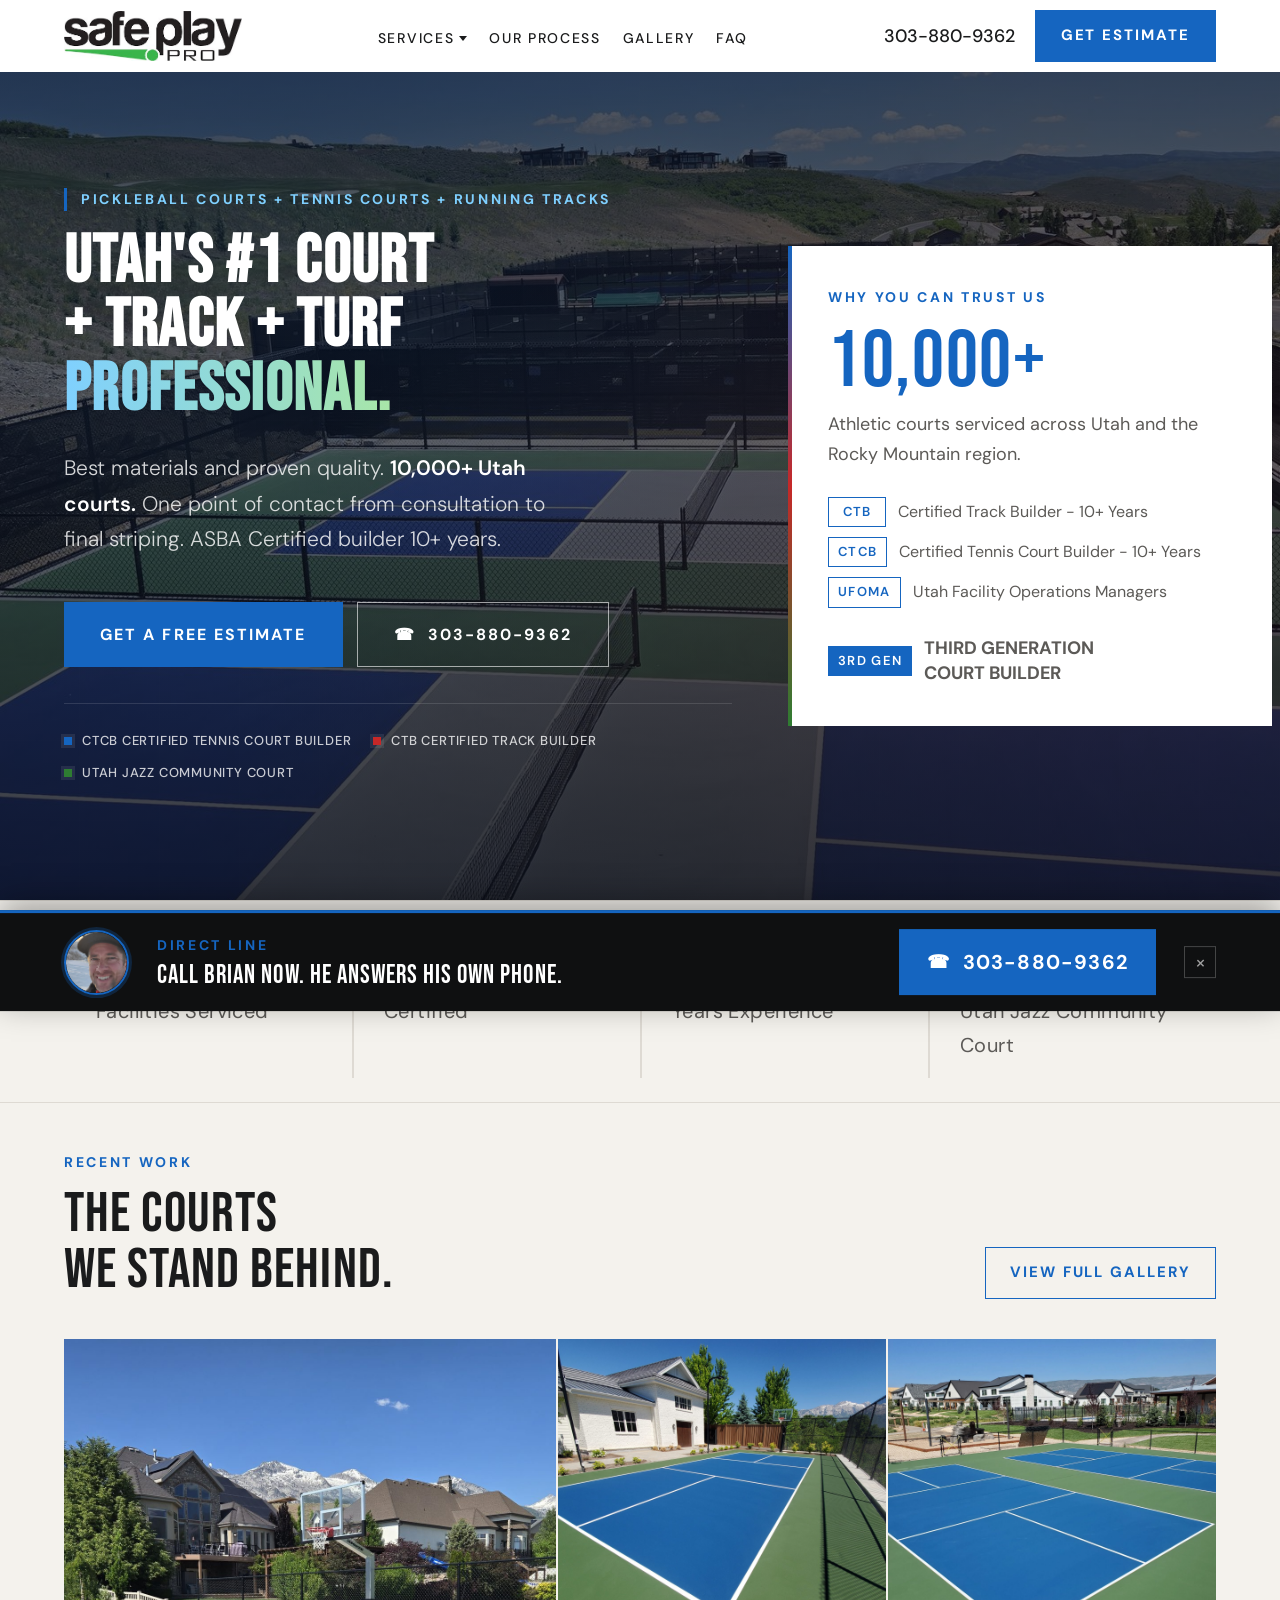
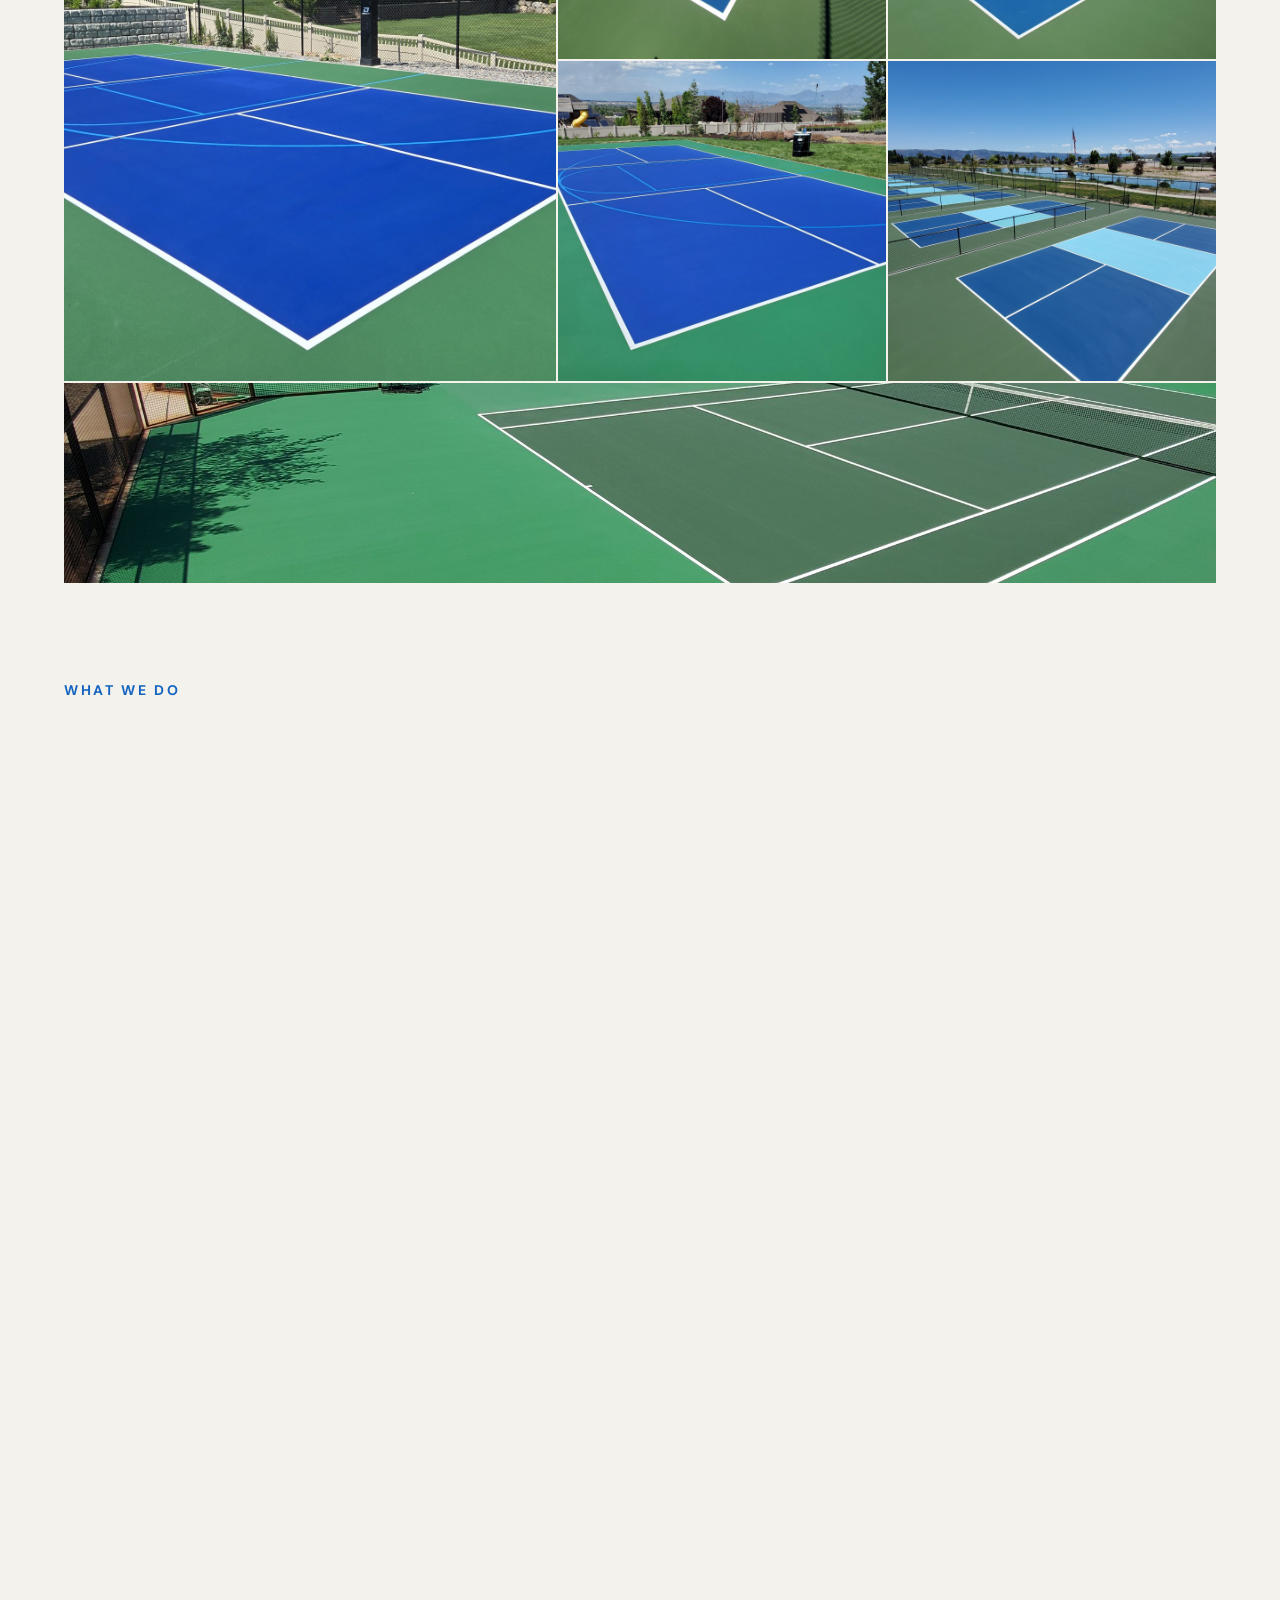
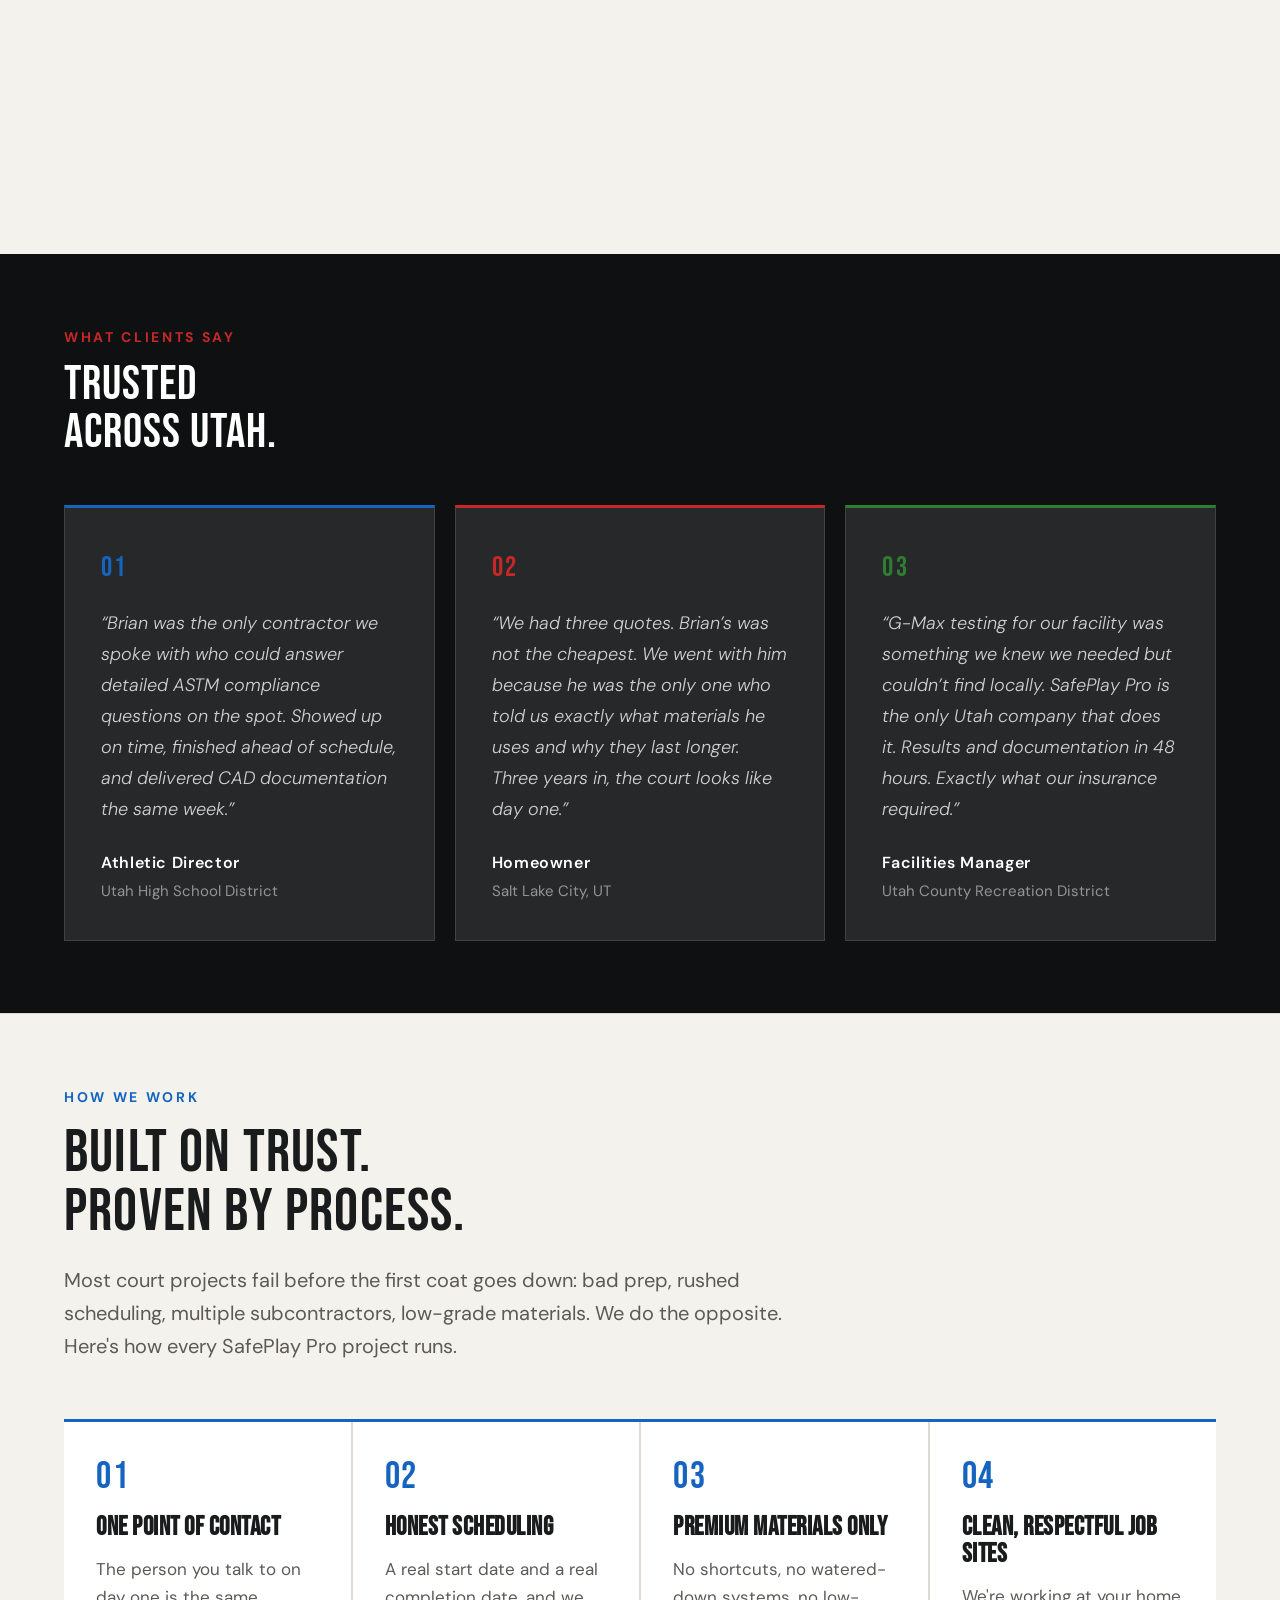
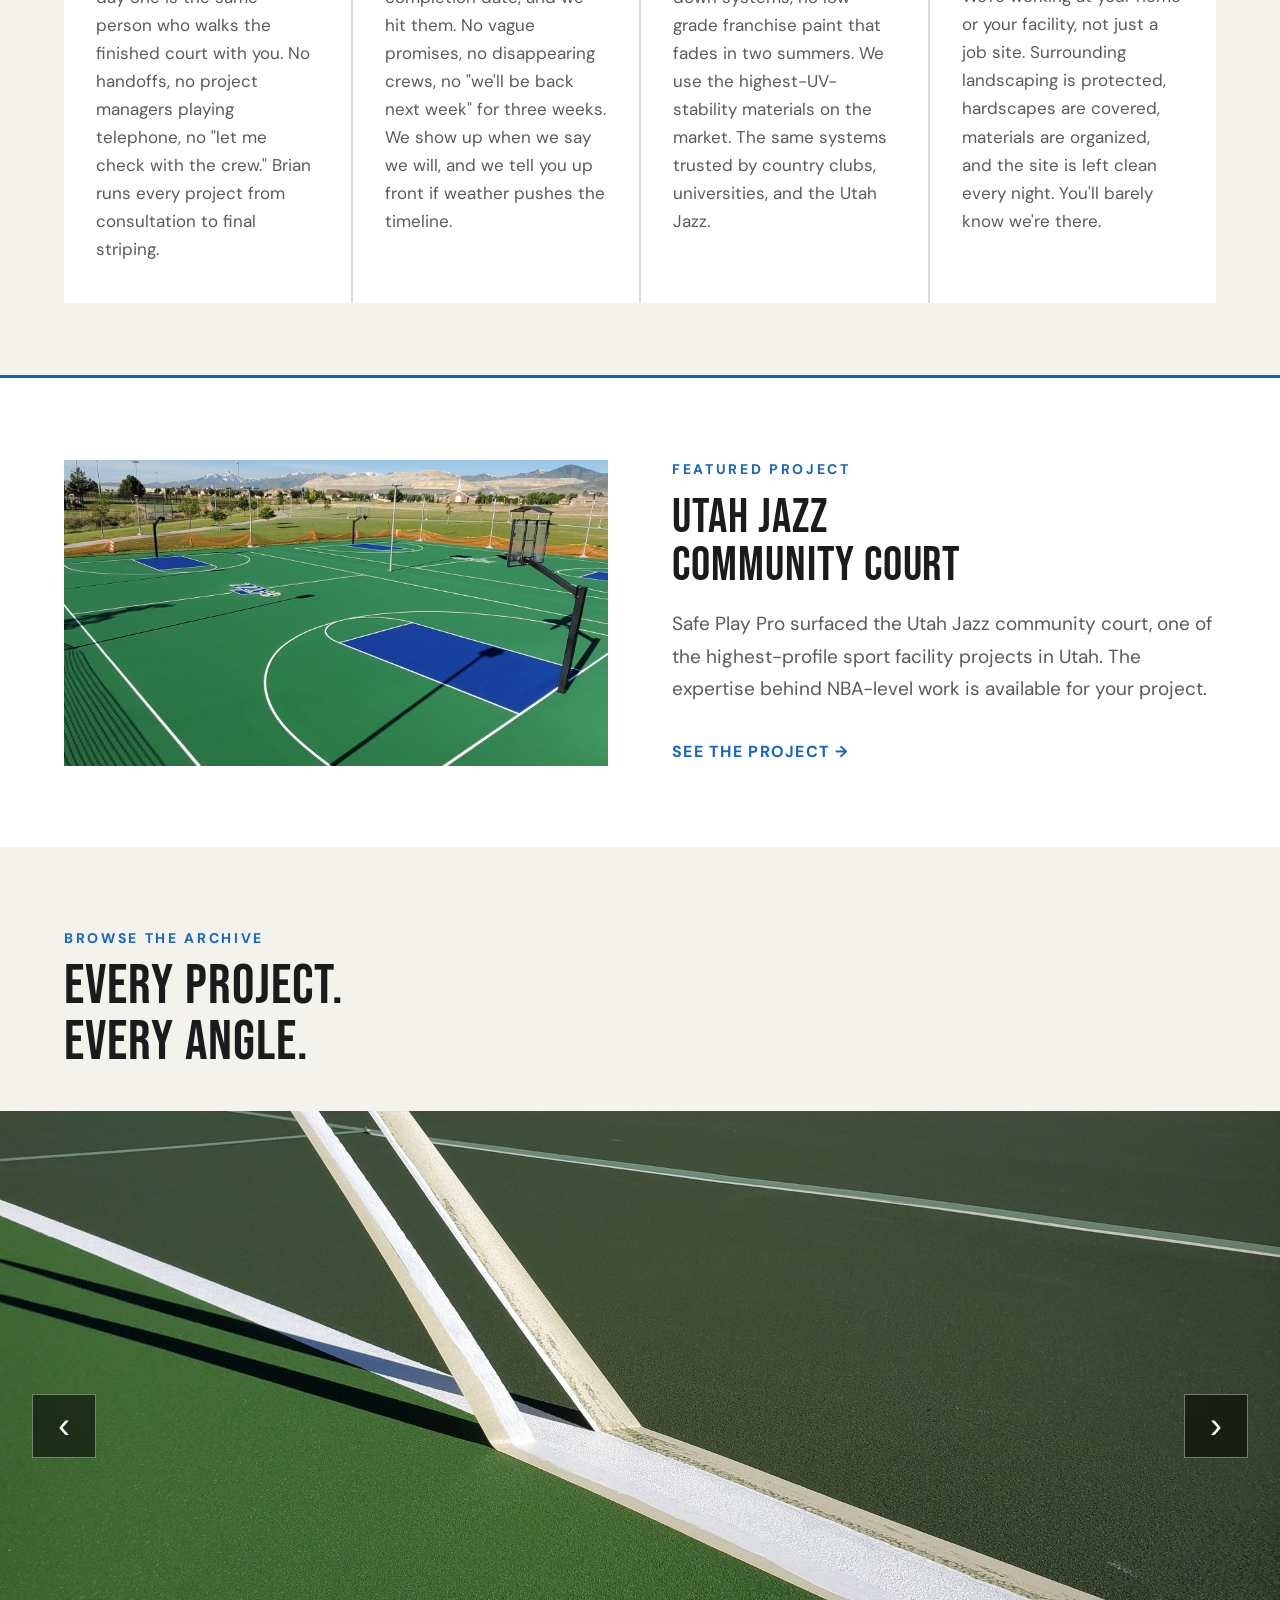
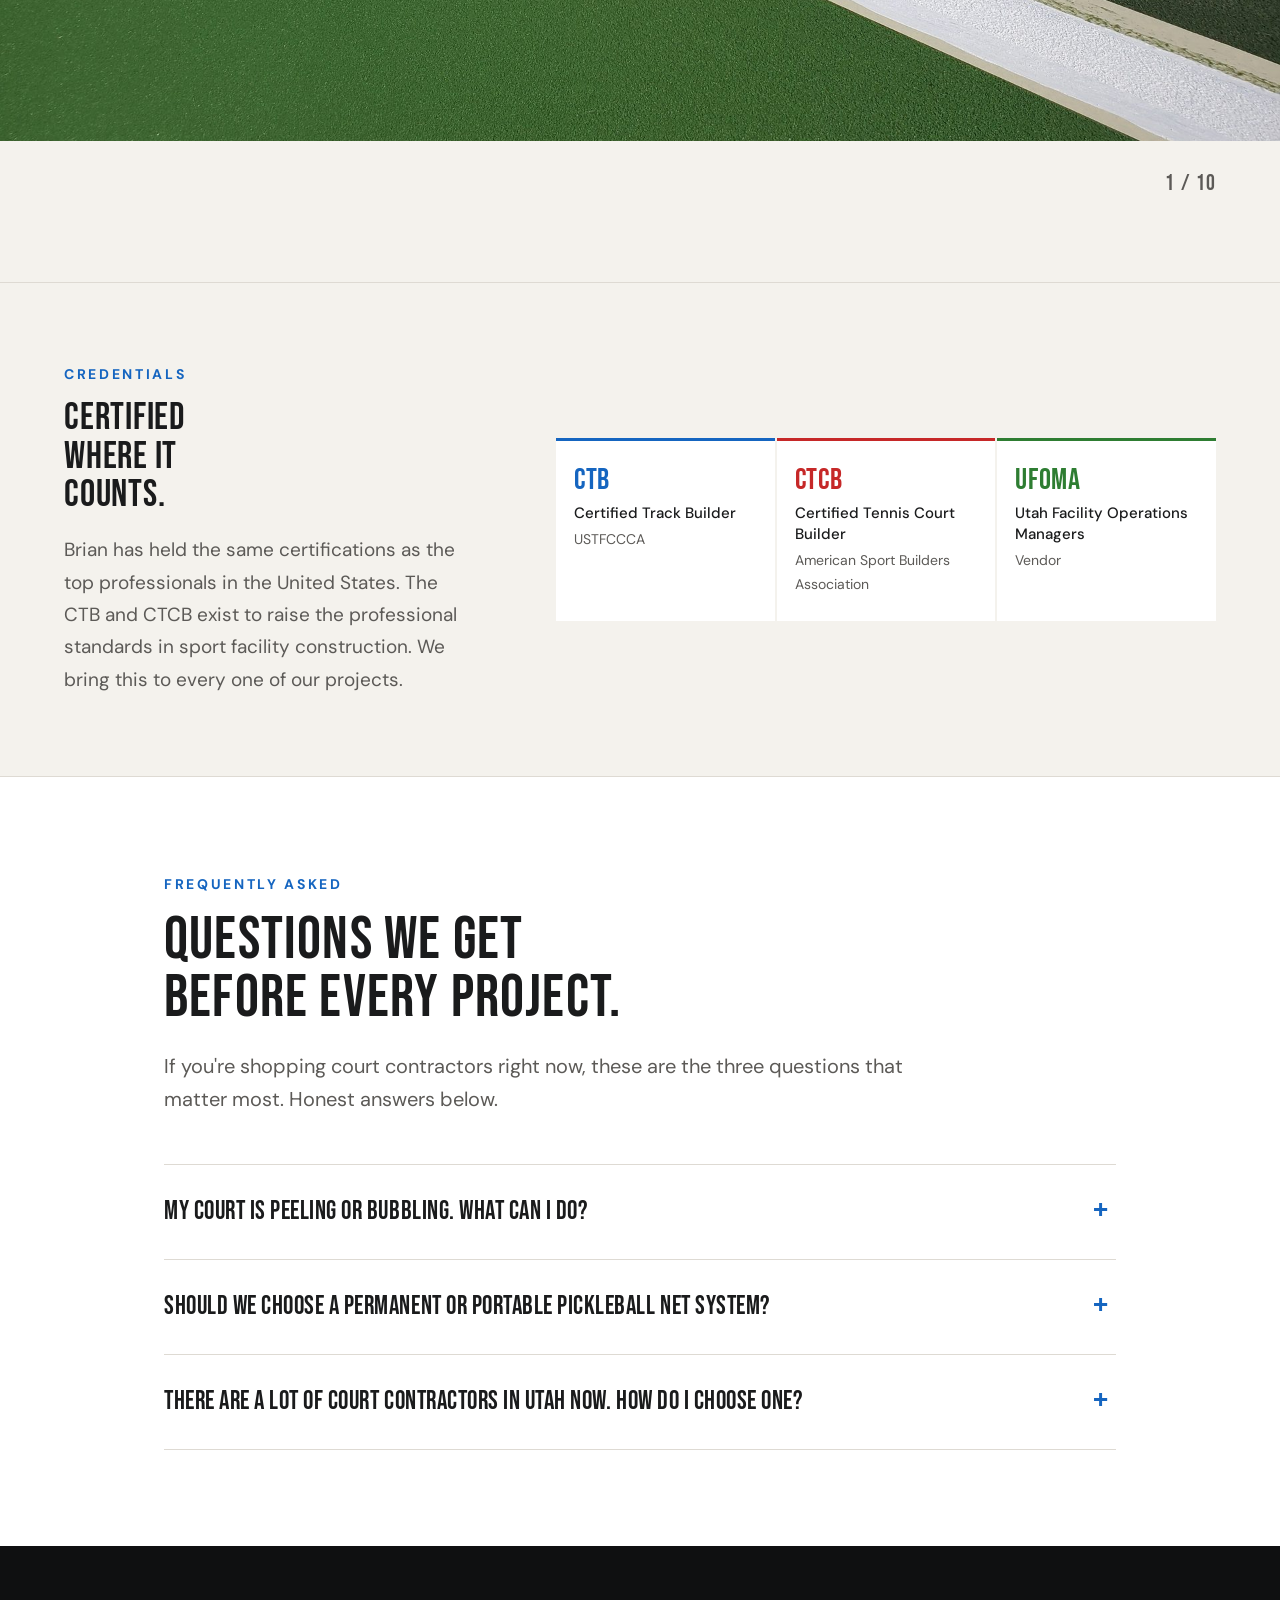
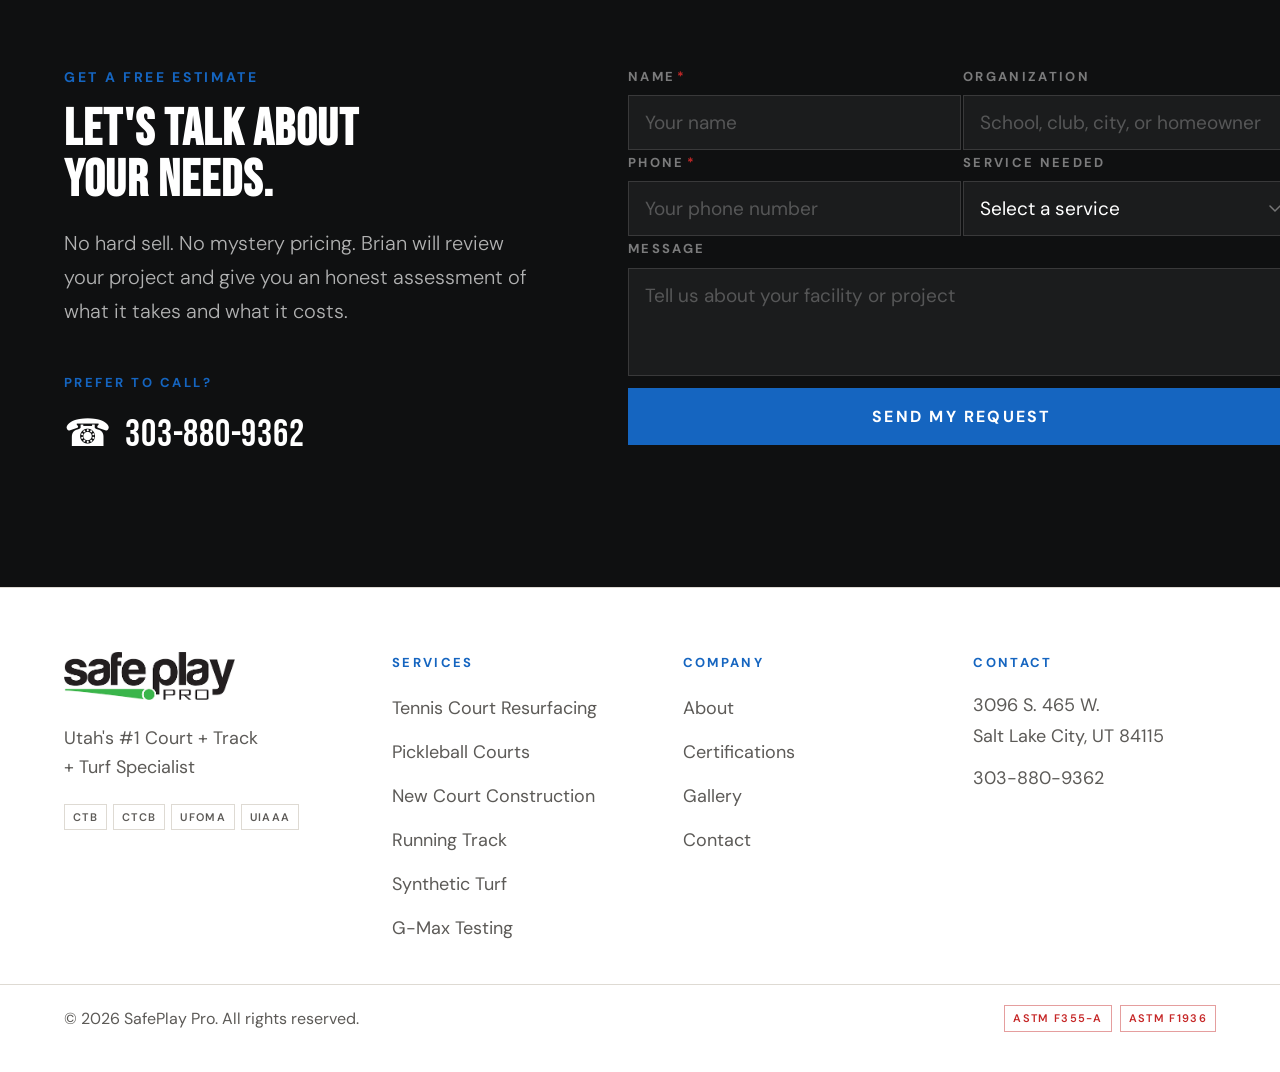
==== commit f899d881: "Spell out ASBA as American Sport Builders Association on CTCB cert Per client feedback — full org na" ====
--- a/index.html
+++ b/index.html
@@ -408,7 +408,7 @@
       <div class="ctile ct-r">
         <div class="ctile-code cc-r">CTCB</div>
         <div class="ctile-name">Certified Tennis Court Builder</div>
-        <div class="ctile-org">ASBA</div>
+        <div class="ctile-org">American Sport Builders Association</div>
       </div>
       <div class="ctile ct-g">
         <div class="ctile-code cc-g">UFOMA</div>
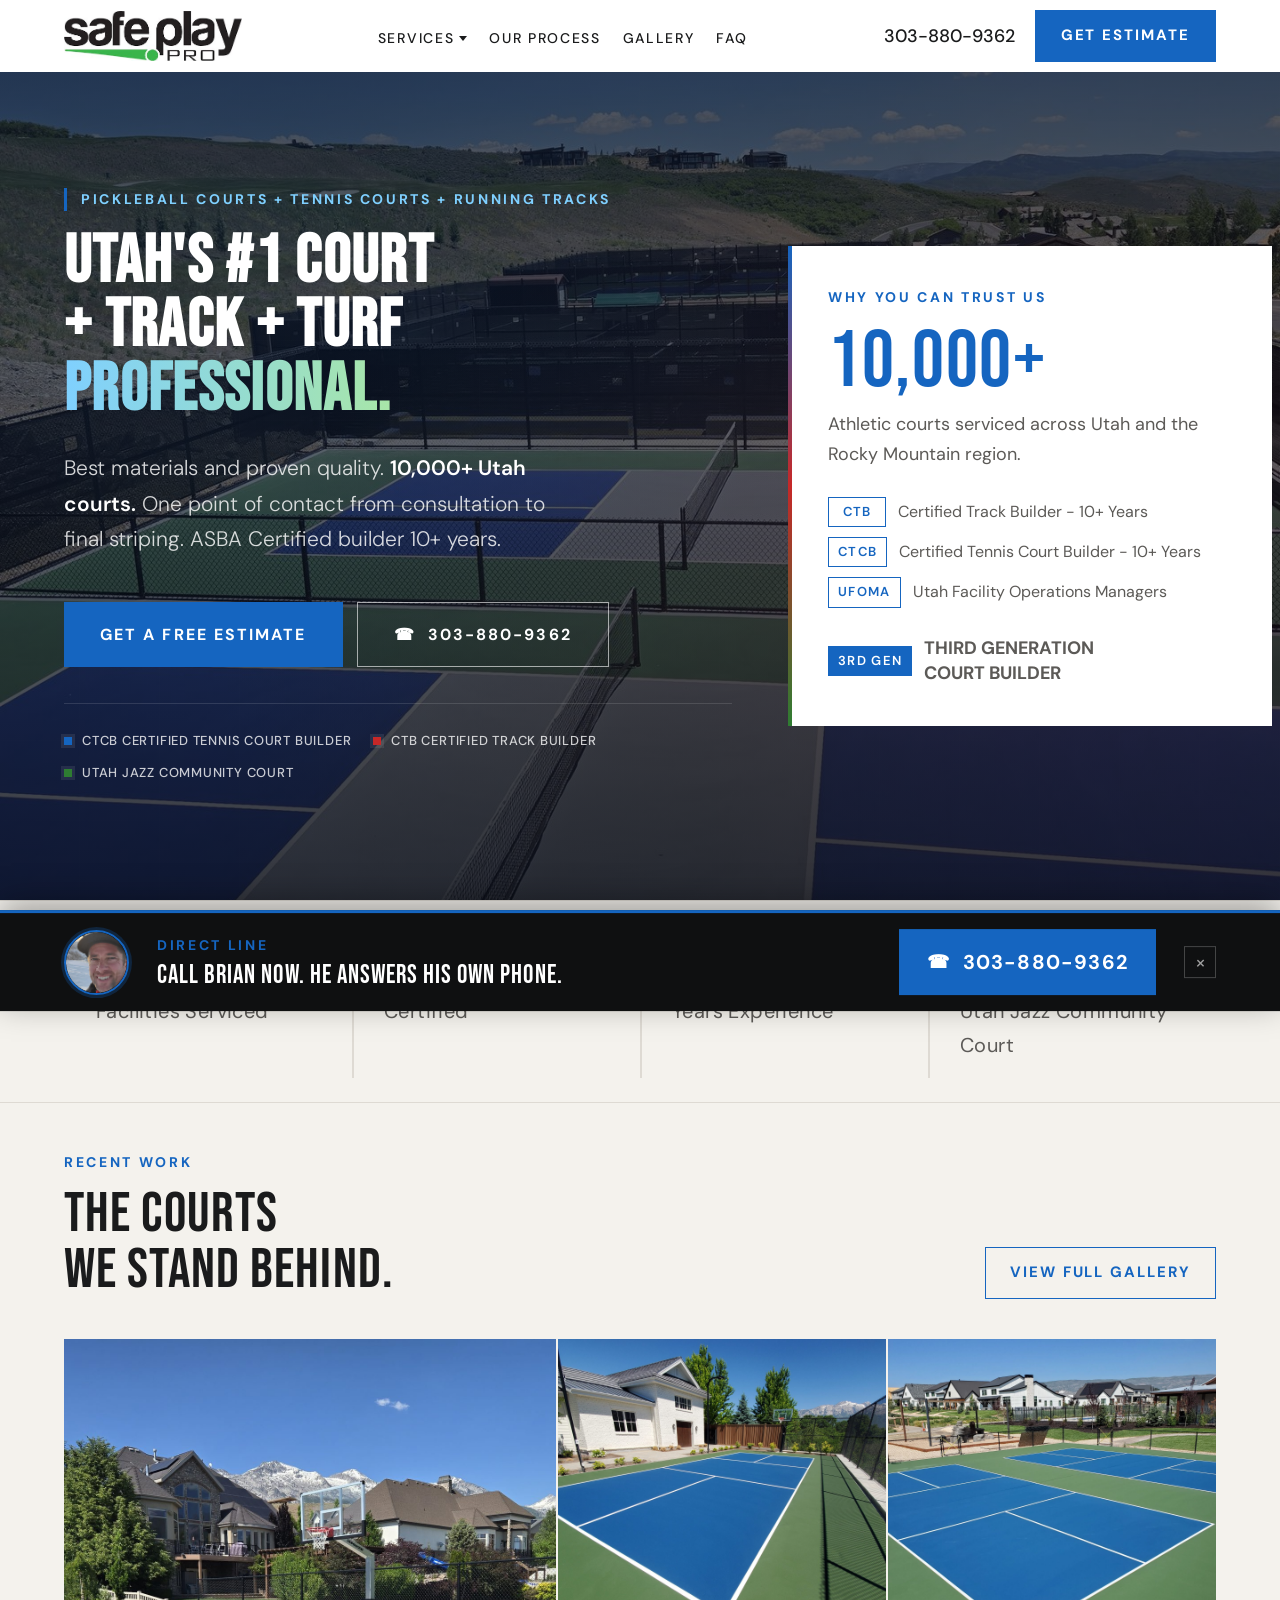
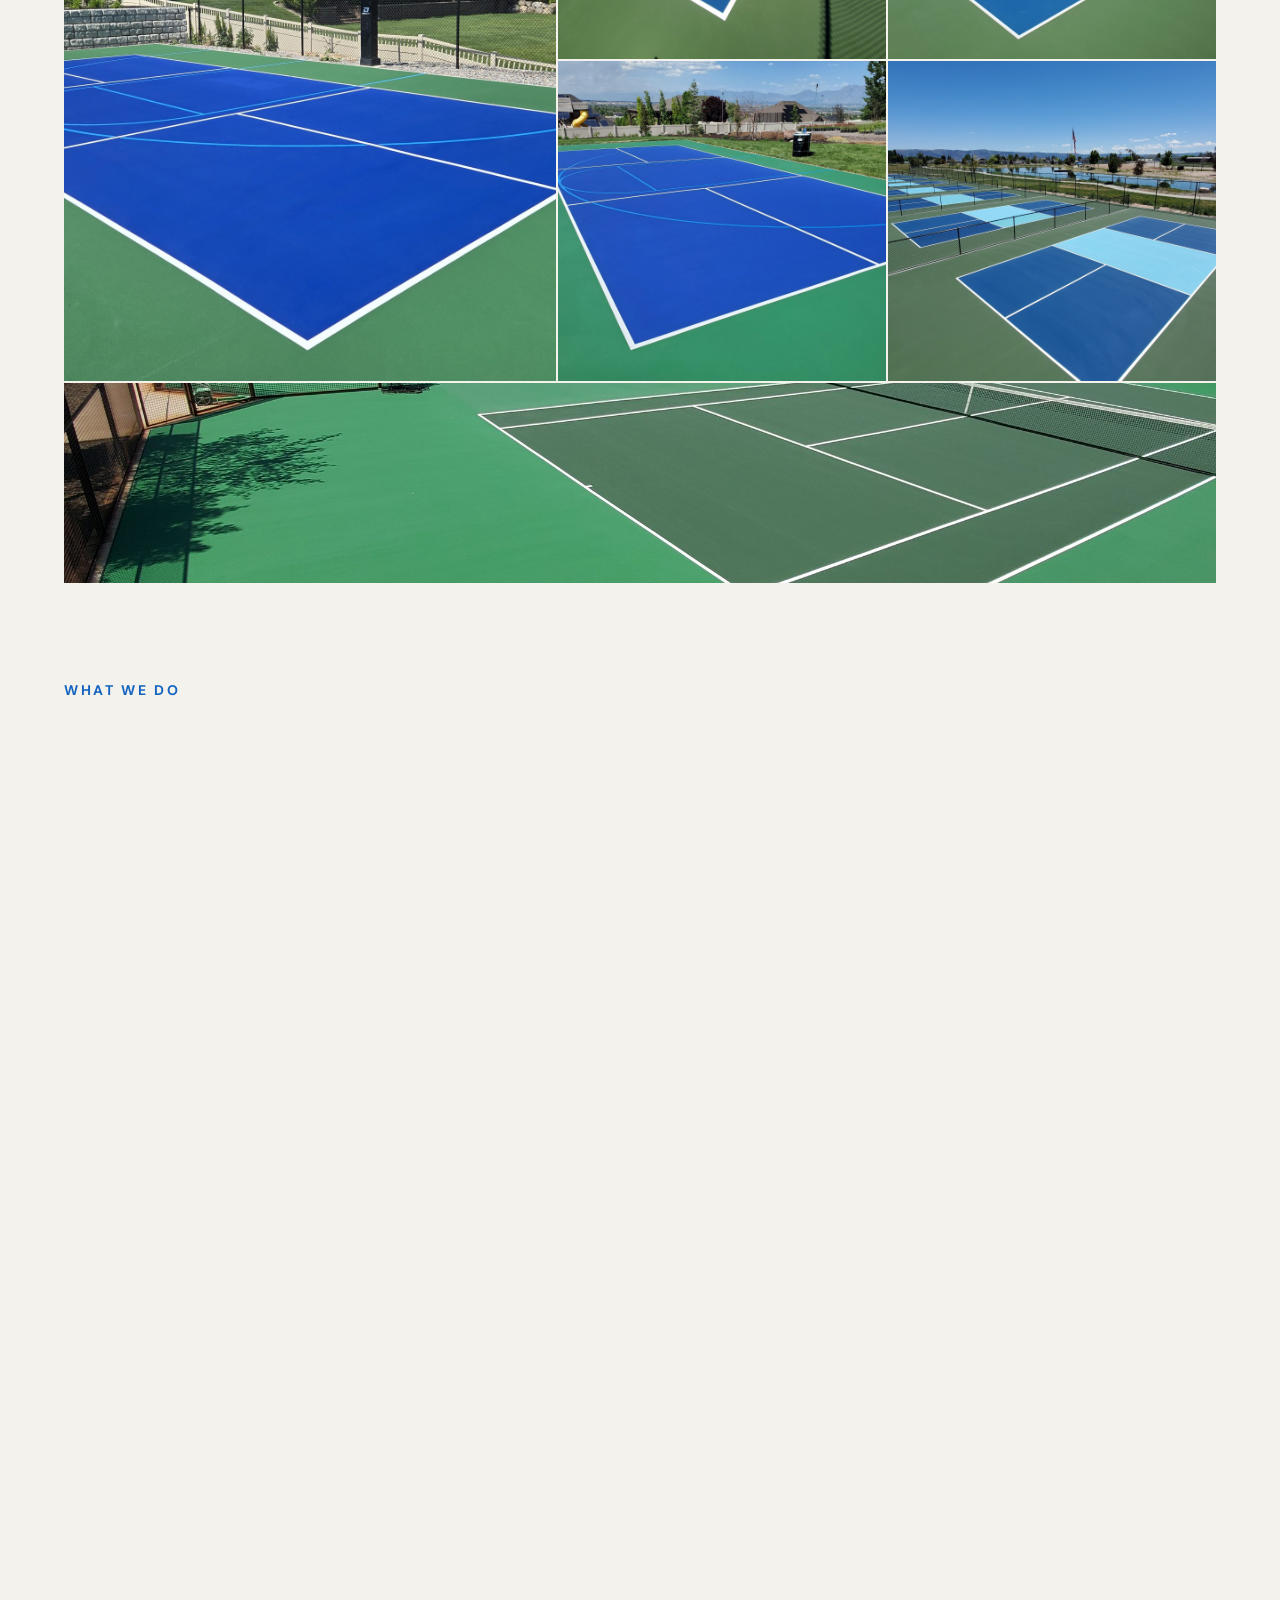
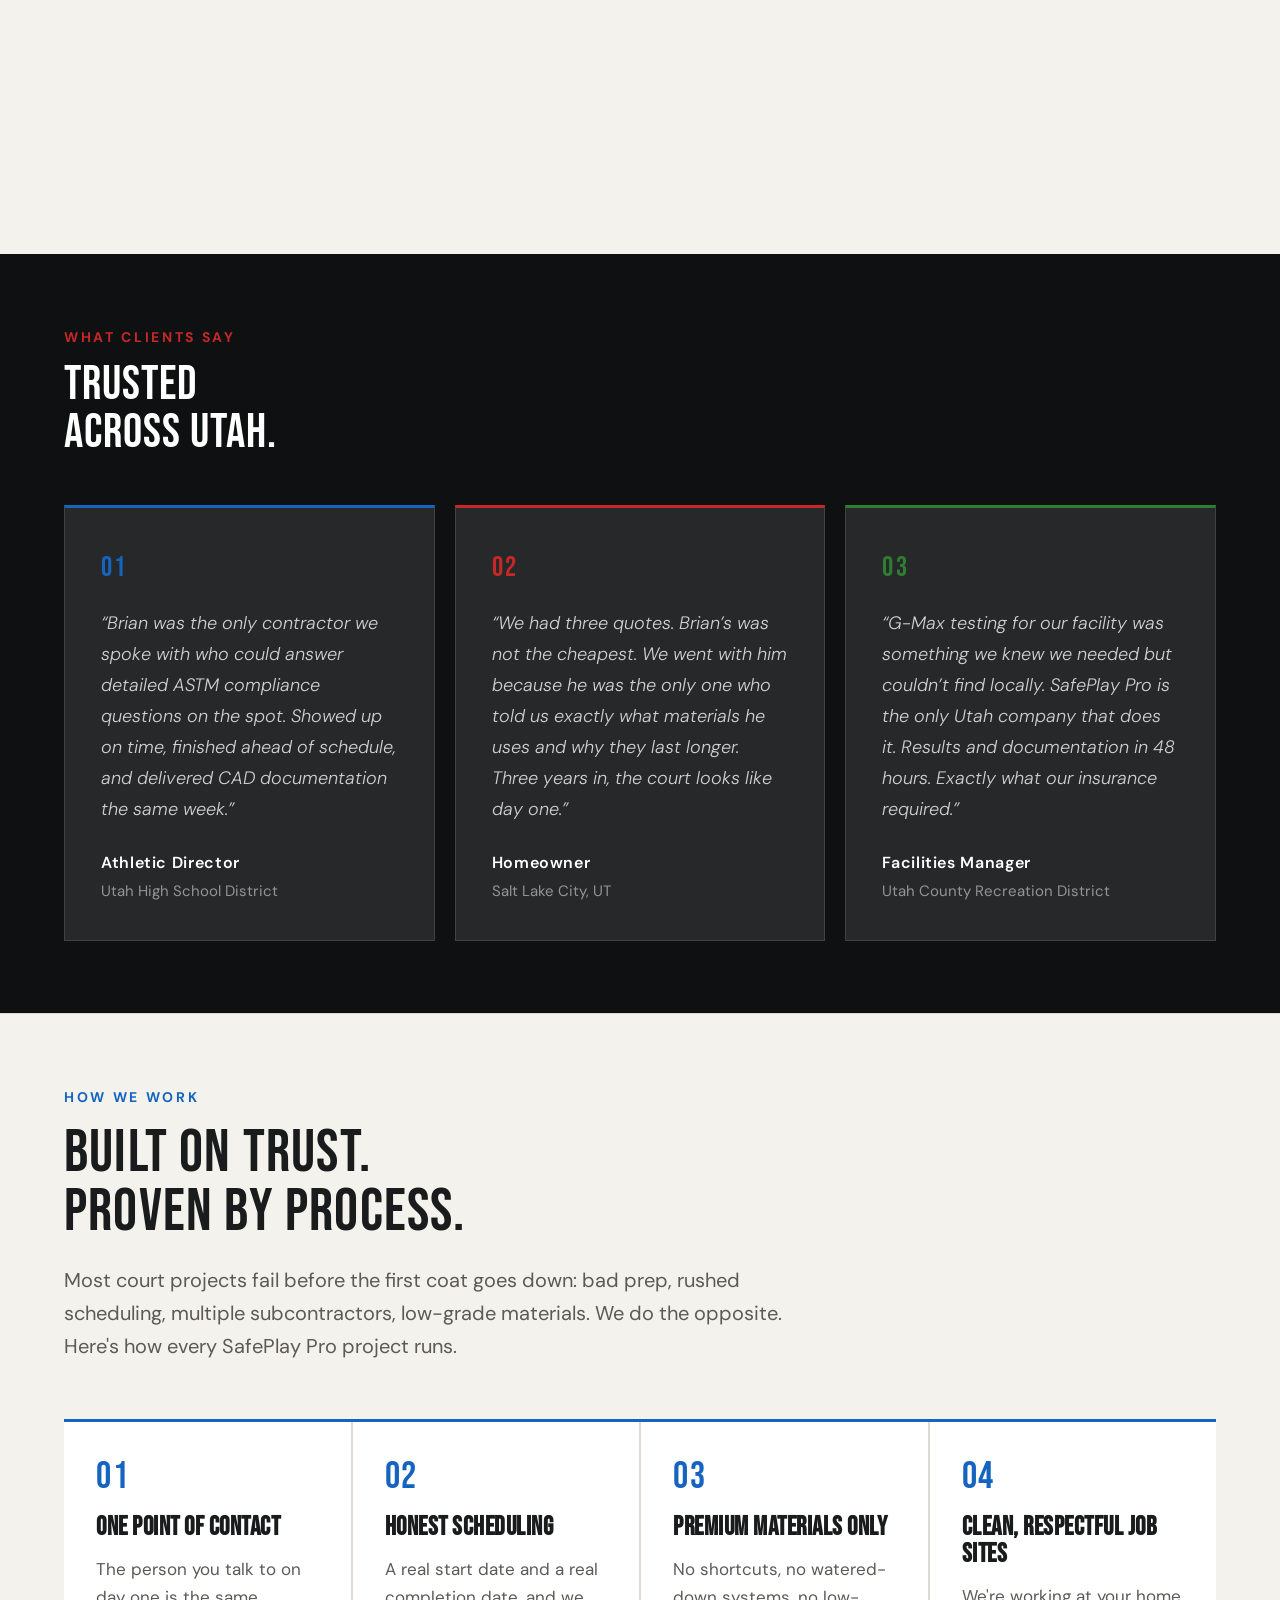
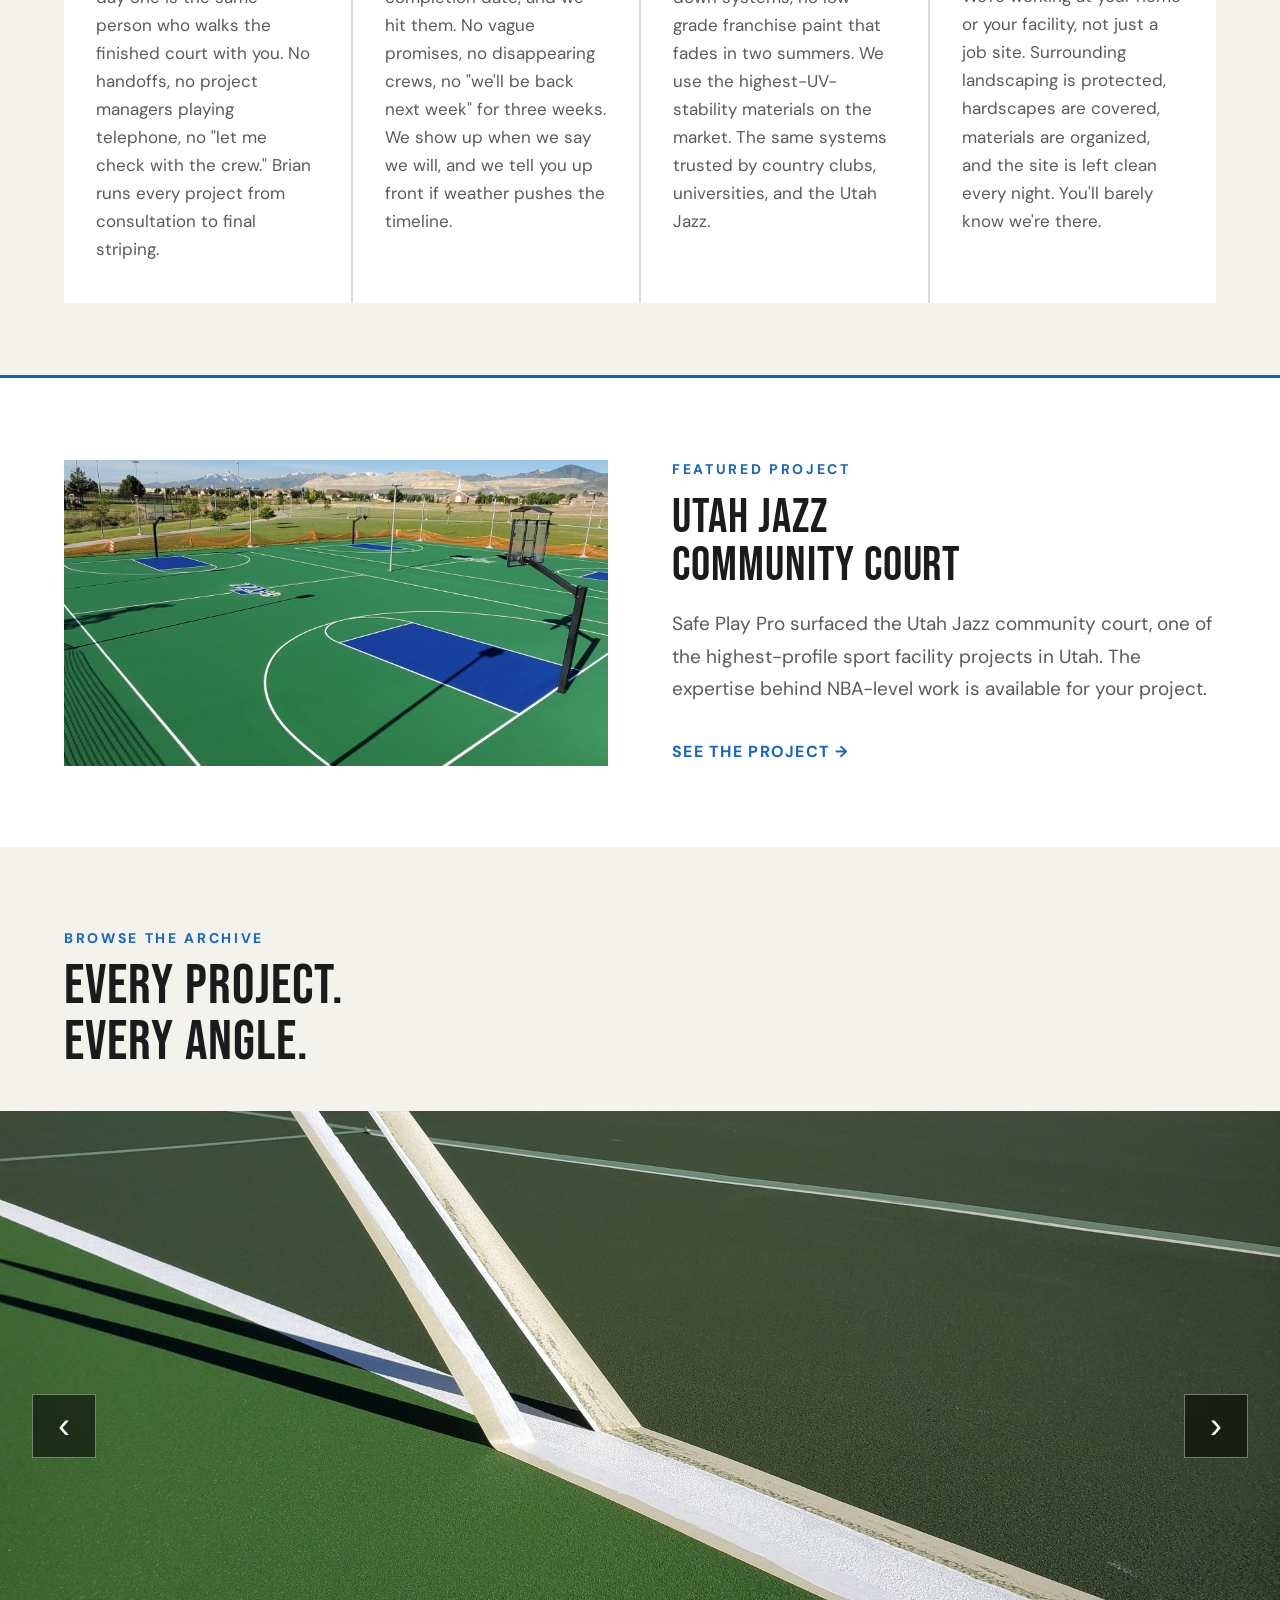
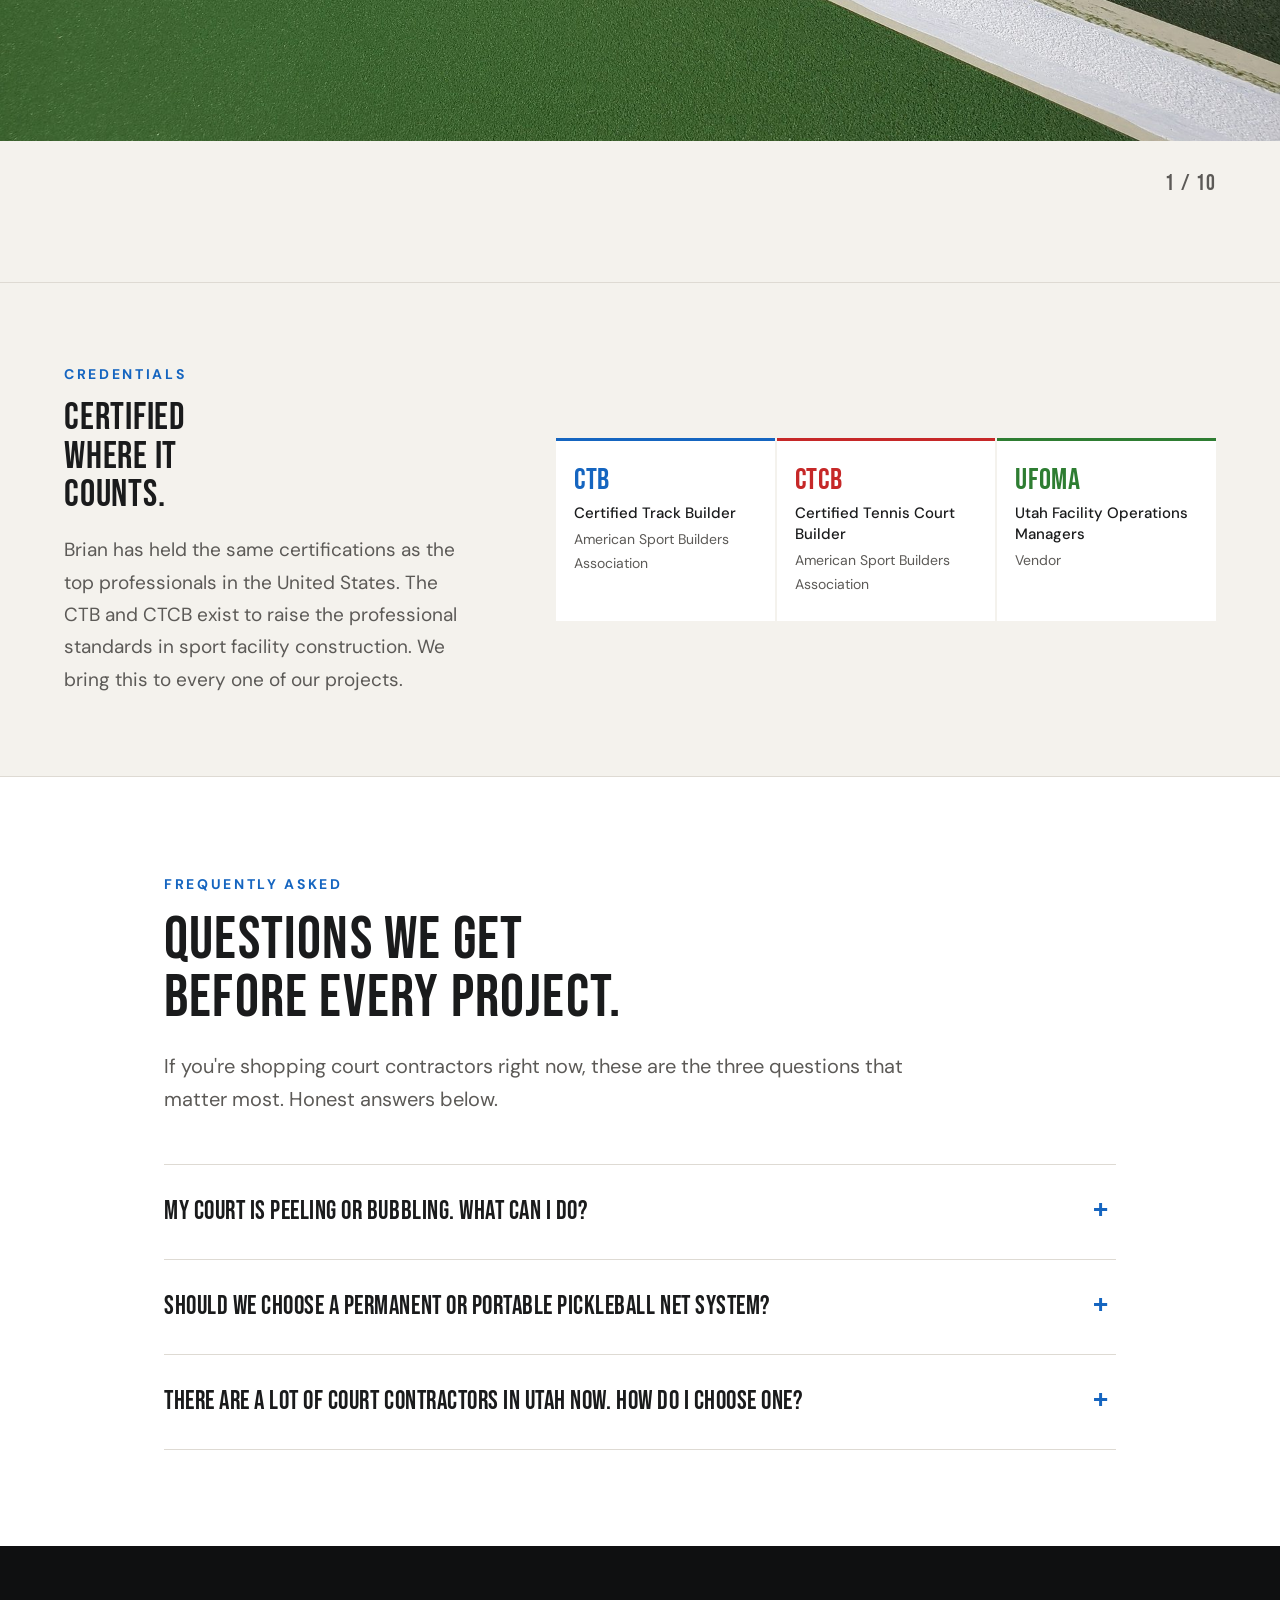
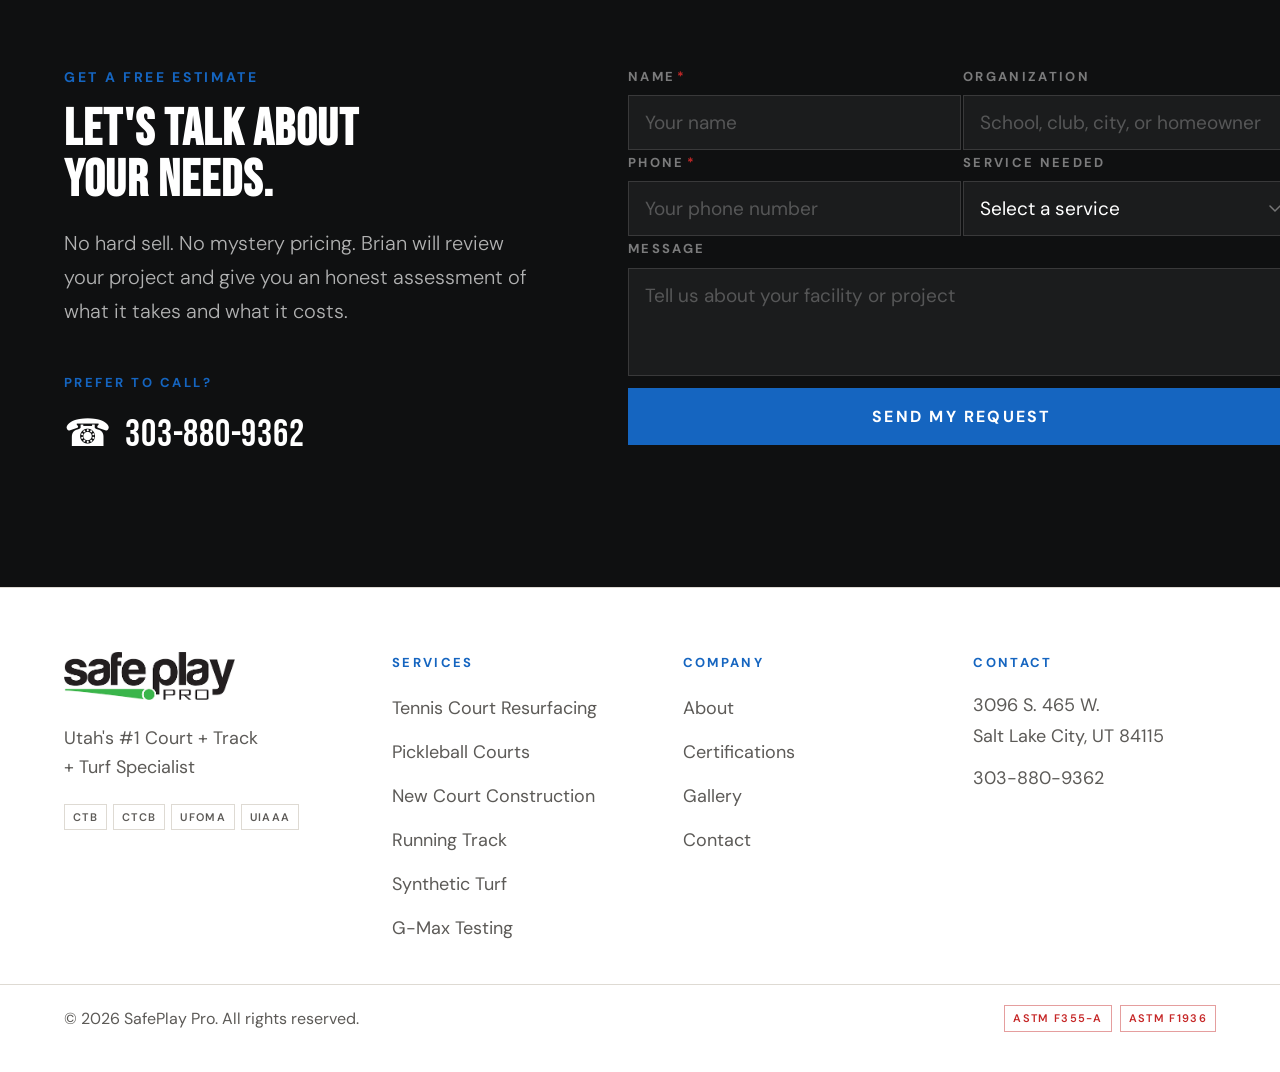
==== commit 4f2b8109: "Correct CTB issuing org to American Sport Builders Association Per client feedback — CTB (Certified " ====
--- a/index.html
+++ b/index.html
@@ -403,7 +403,7 @@
       <div class="ctile ct-b">
         <div class="ctile-code cc-b">CTB</div>
         <div class="ctile-name">Certified Track Builder</div>
-        <div class="ctile-org">USTFCCCA</div>
+        <div class="ctile-org">American Sport Builders Association</div>
       </div>
       <div class="ctile ct-r">
         <div class="ctile-code cc-r">CTCB</div>
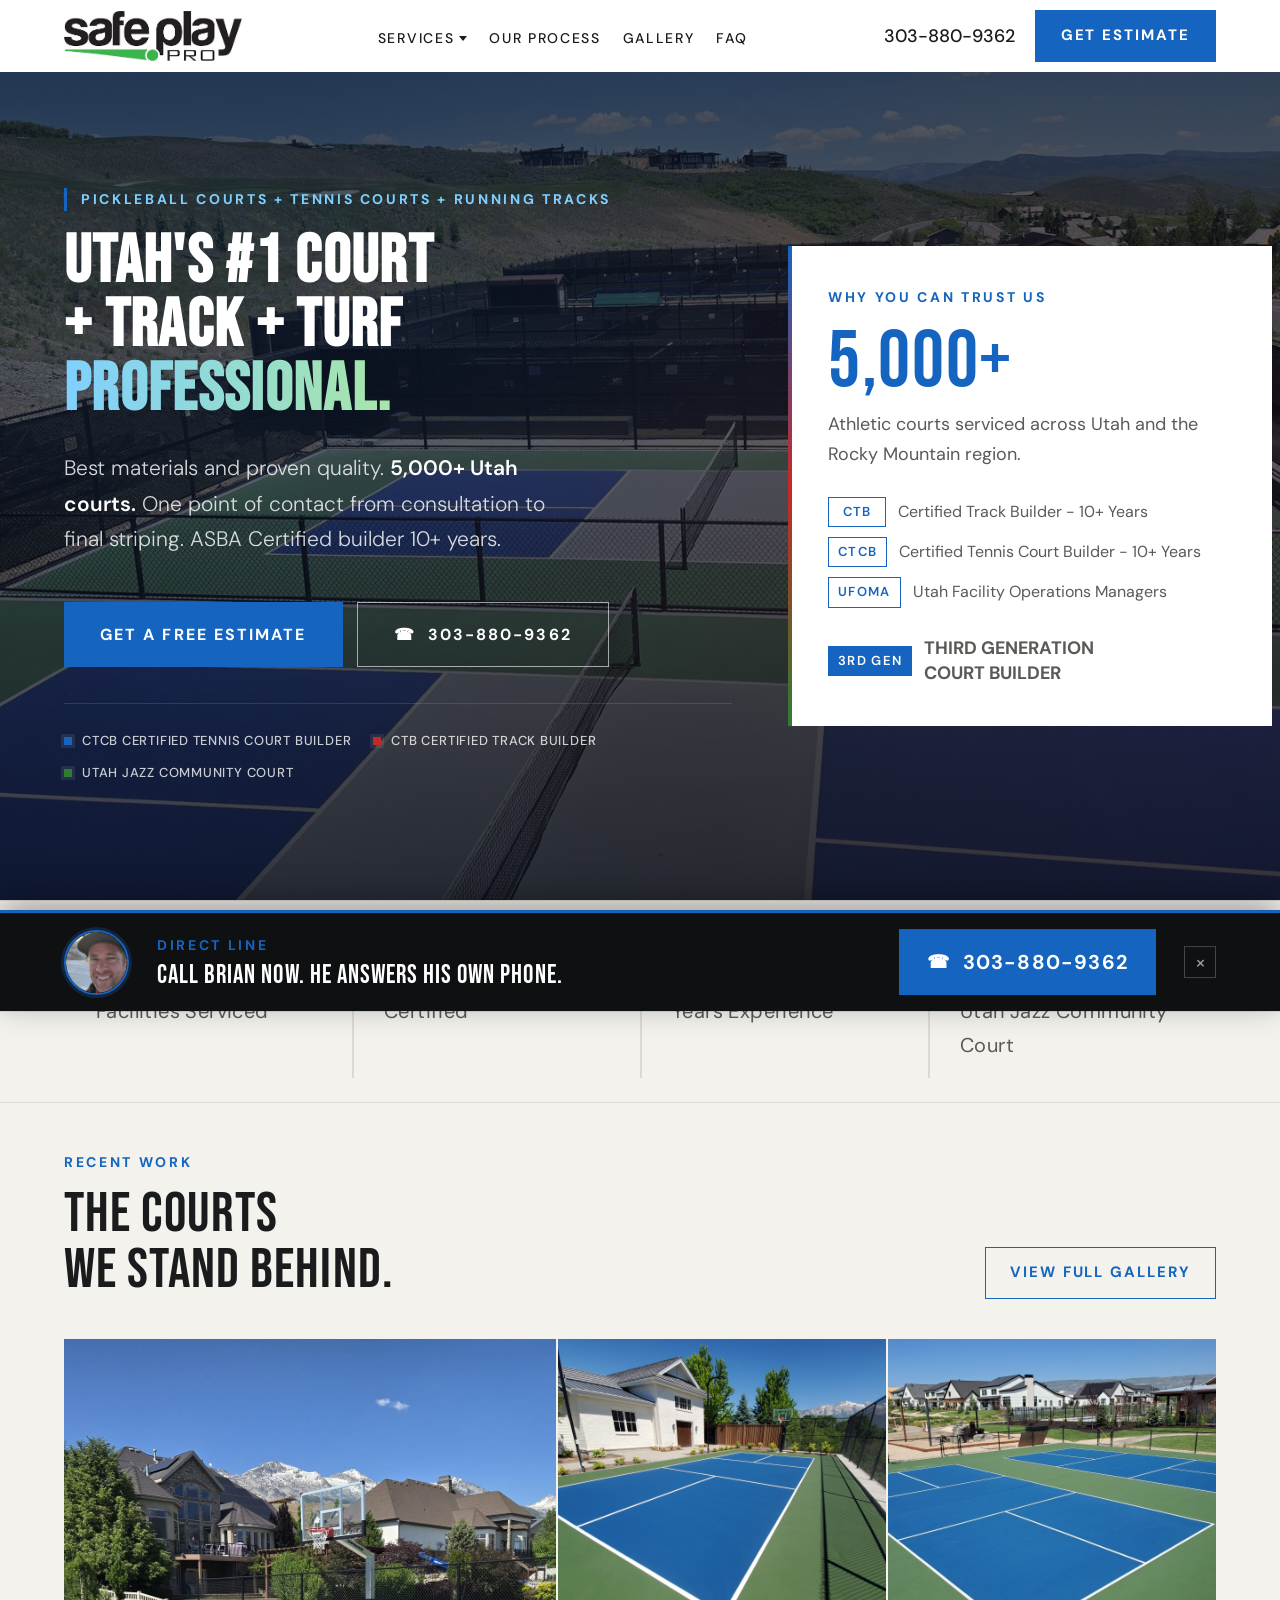
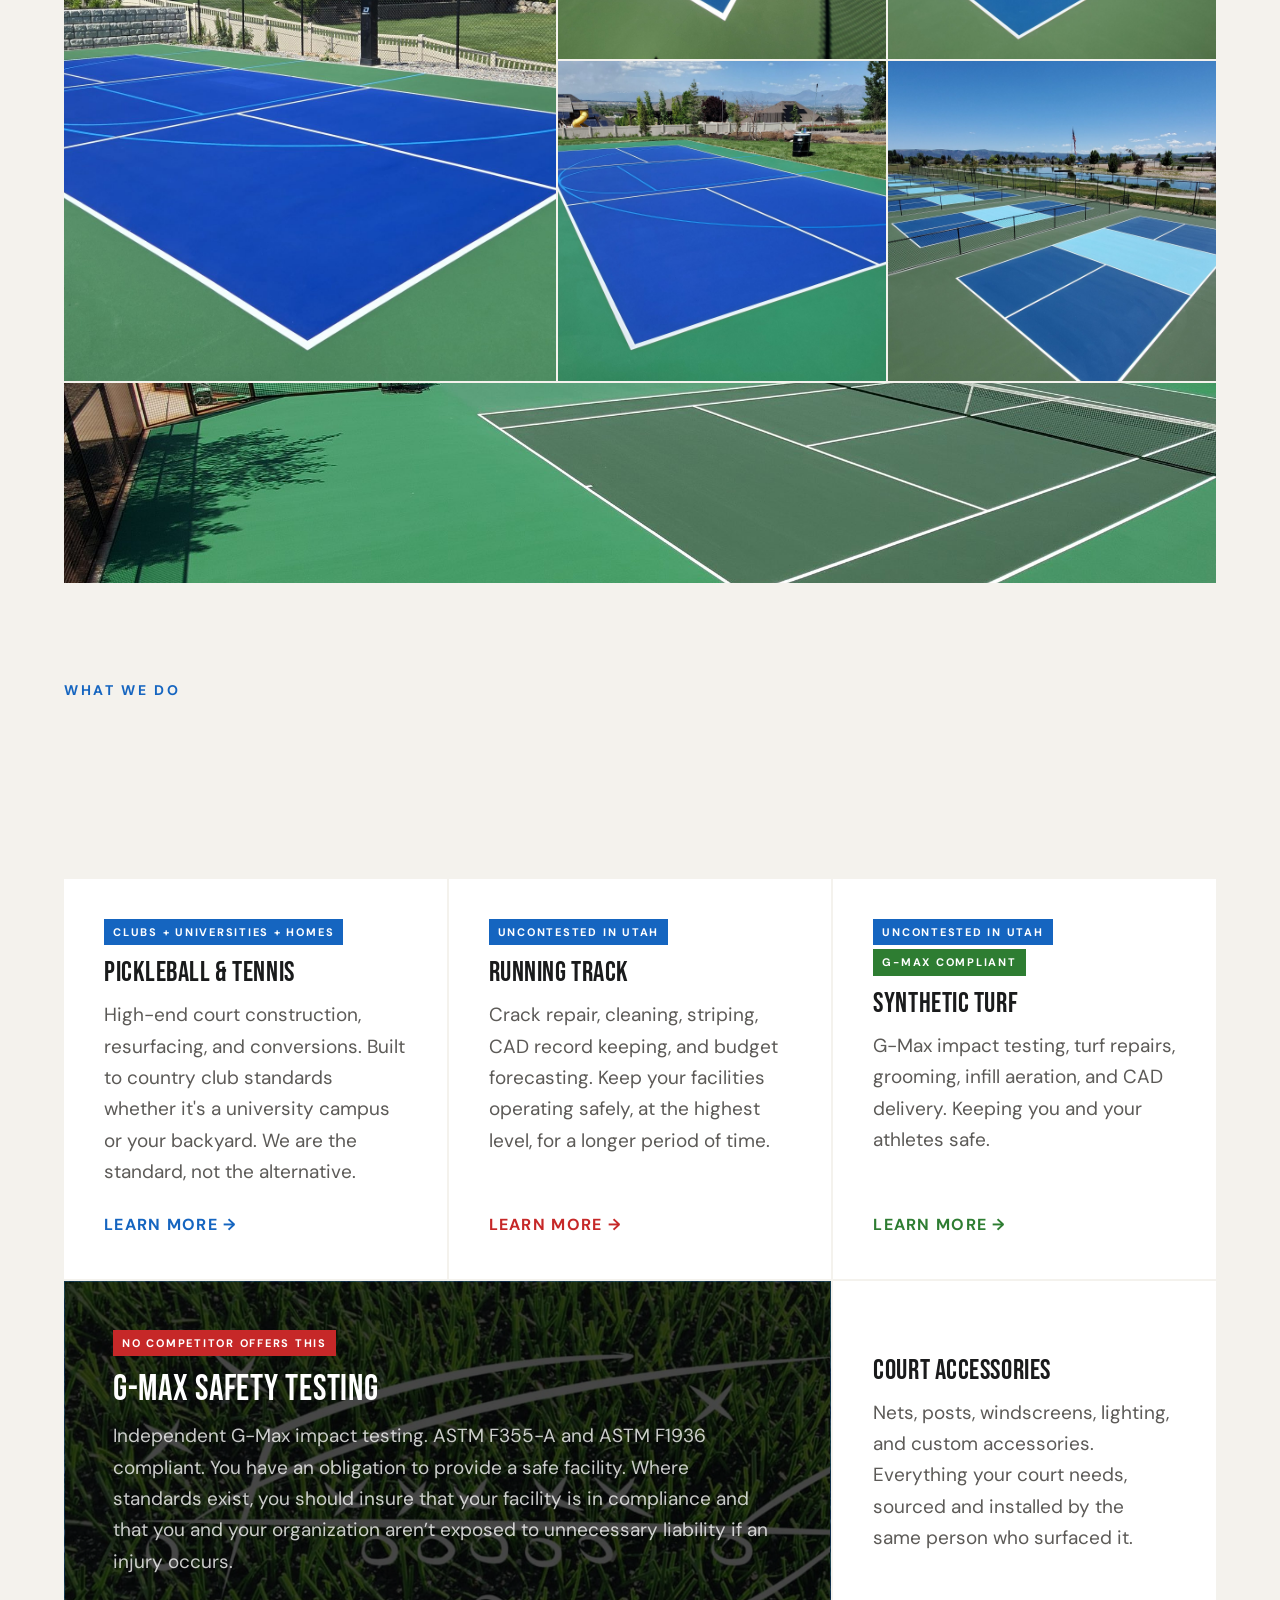
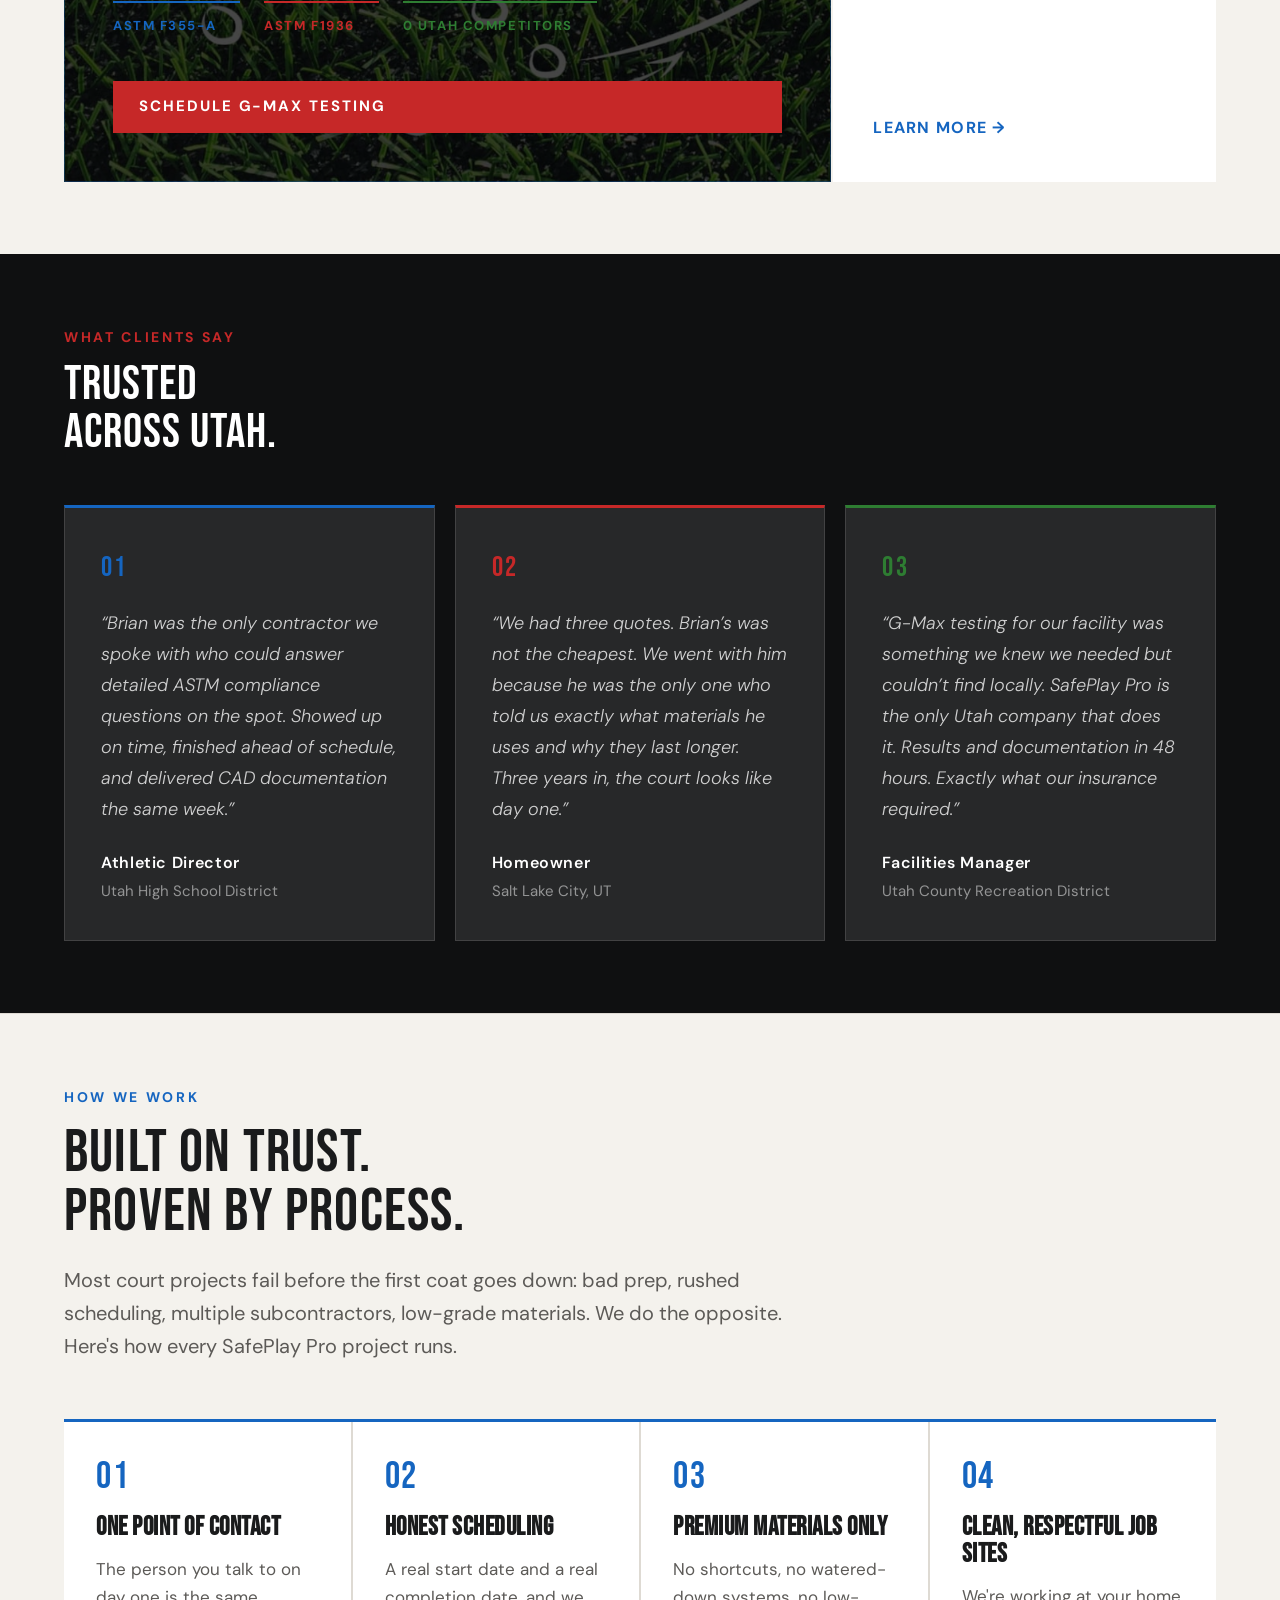
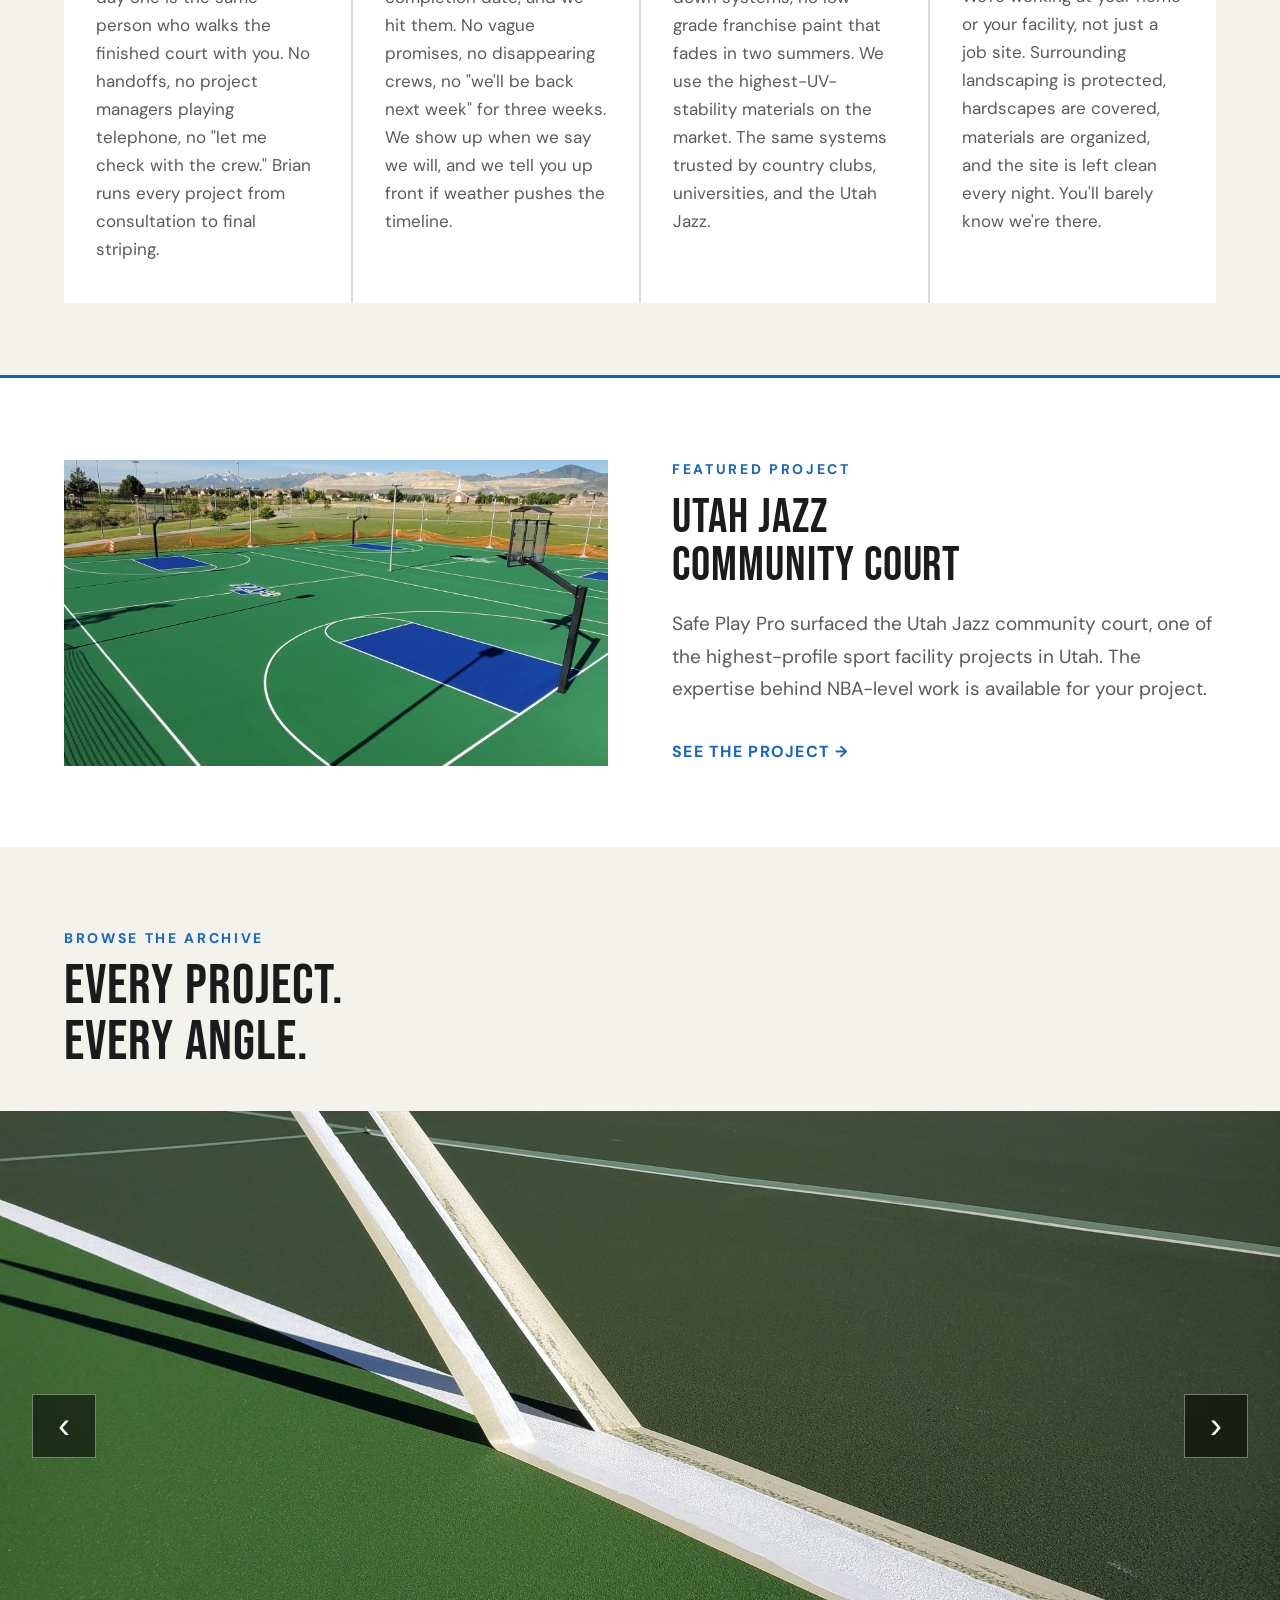
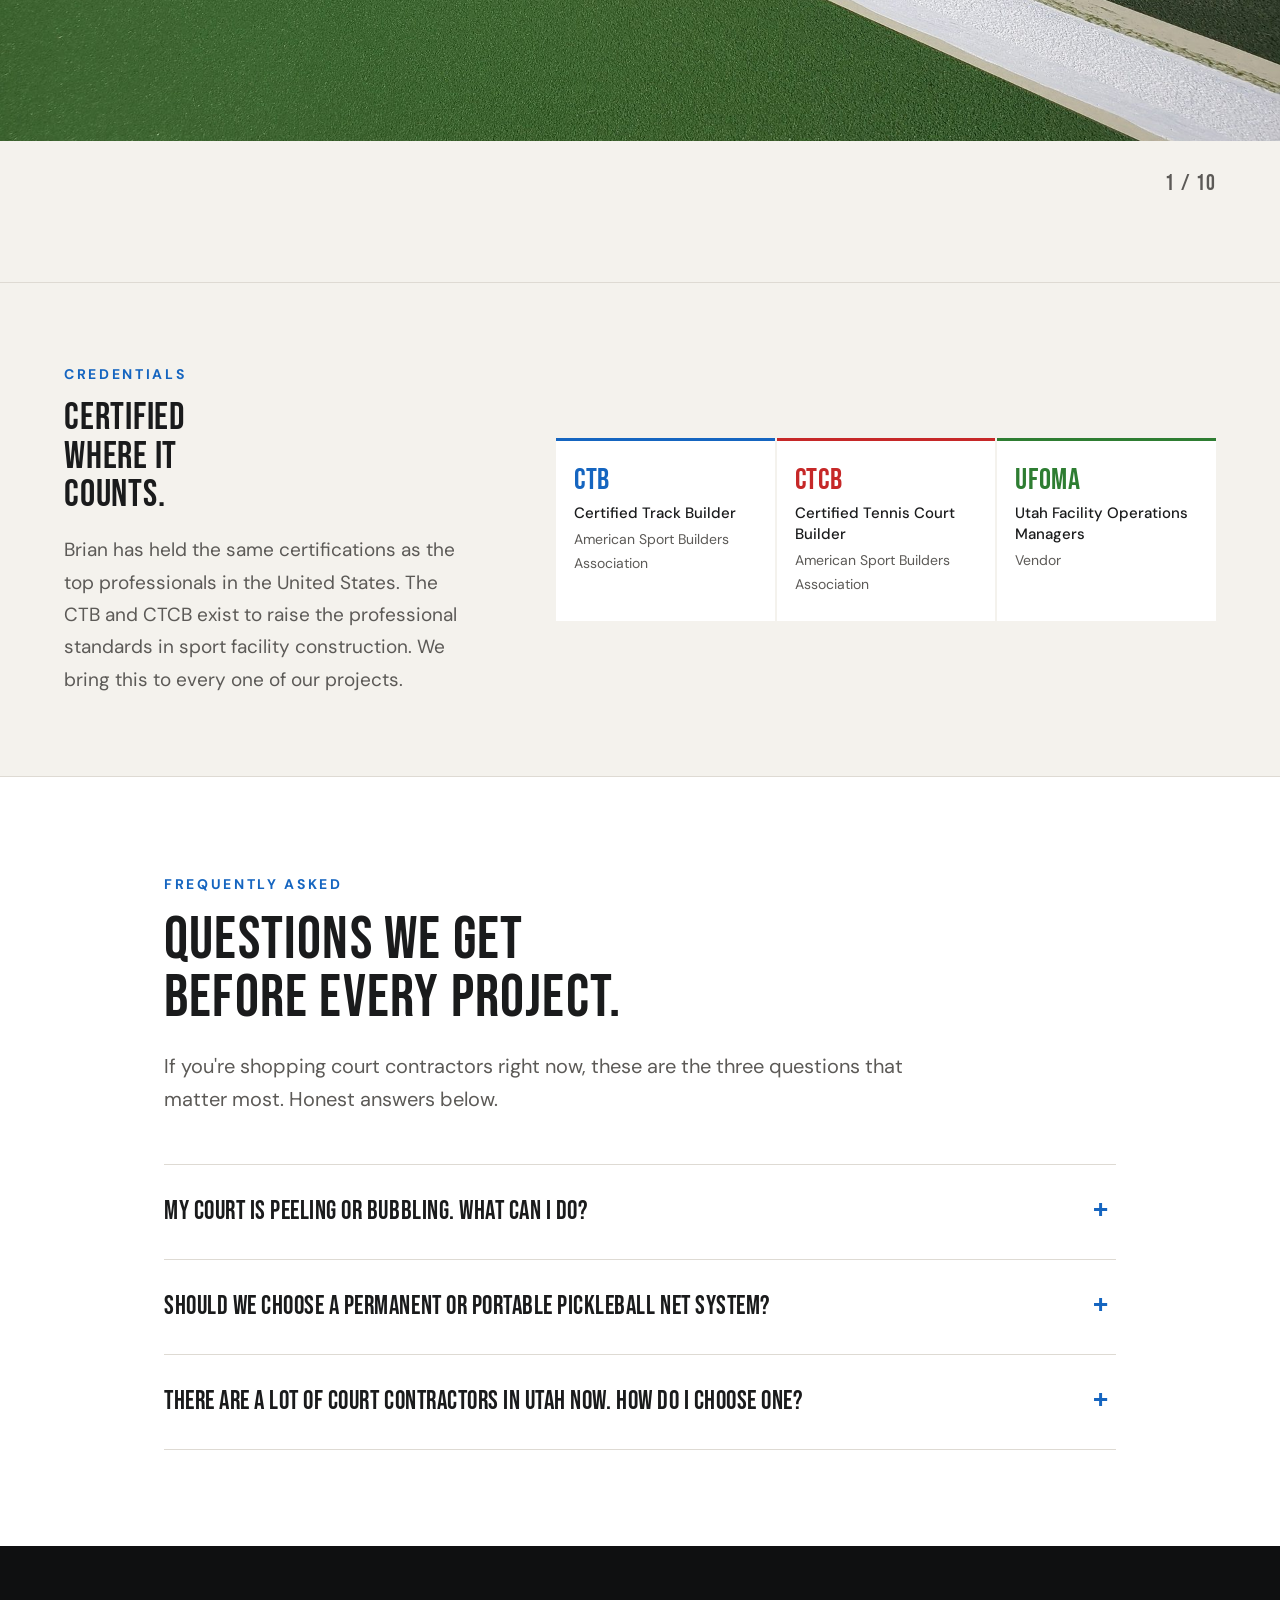
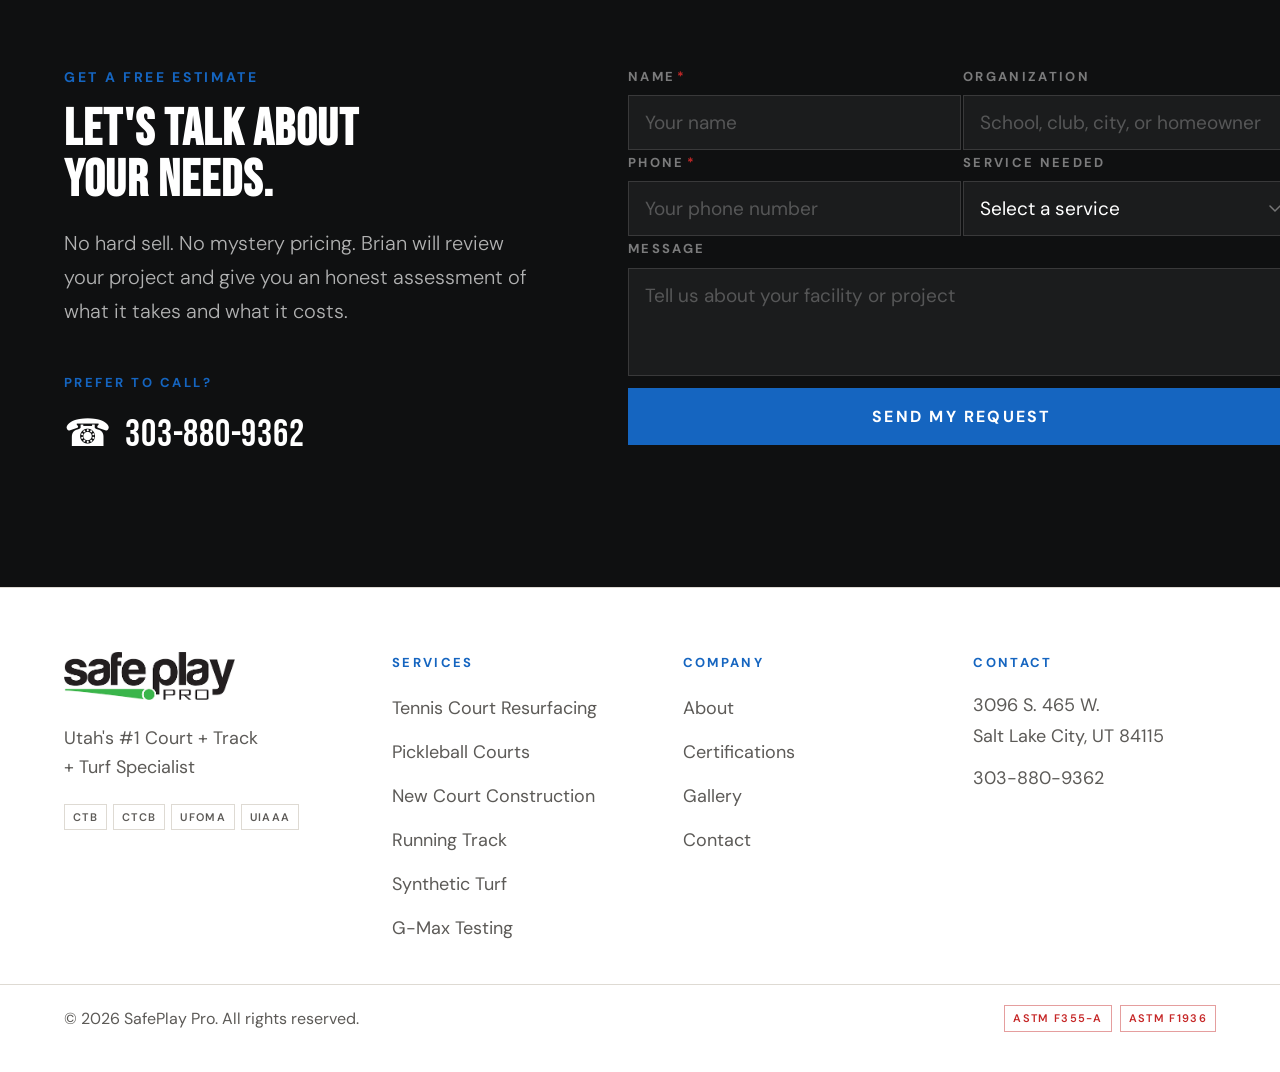
==== commit 692dc871: "Update court count from 10,000+ to 5,000+ across all pages Bump cache-buster to v=4." ====
--- a/index.html
+++ b/index.html
@@ -6,11 +6,11 @@
 <link rel="stylesheet" href="https://widget.meetvolley.com/static/css/widget.css">
 <script type="text/javascript" data-widget="https://api.meetvolley.com/api/widgets/public/a24c3b4b-4cc4-4948-b268-8f60db51c22c" src="https://widget.meetvolley.com/widget.js"></script>
 <title>SafePlay Pro | Utah's Only Court + Track + Turf Specialist</title>
-<meta name="description" content="G-Max testing. CTB and CTCB certified. 10,000+ Utah courts. Court surfacing, running track maintenance, synthetic turf, and G-Max safety testing. Salt Lake City, UT.">
+<meta name="description" content="G-Max testing. CTB and CTCB certified. 5,000+ Utah courts. Court surfacing, running track maintenance, synthetic turf, and G-Max safety testing. Salt Lake City, UT.">
 <link rel="preconnect" href="https://fonts.googleapis.com">
 <link rel="preconnect" href="https://fonts.gstatic.com" crossorigin>
 <link href="https://fonts.googleapis.com/css2?family=Bebas+Neue&family=DM+Sans:opsz,wght@9..40,300;9..40,400;9..40,500;9..40,600;9..40,700&display=swap" rel="stylesheet">
-<link rel="stylesheet" href="style.css?v=3">
+<link rel="stylesheet" href="style.css?v=4">
 </head>
 <body>
 
@@ -73,7 +73,7 @@
     <div class="hero-left">
       <span class="hero-eyebrow hero-eyebrow-bar">Pickleball Courts + Tennis Courts + Running Tracks</span>
       <h1 class="hero-h1" id="hero-heading">UTAH'S #1 COURT<br>+ TRACK + TURF<br><span class="hero-accent">PROFESSIONAL.</span></h1>
-      <p class="hero-sub">Best materials and proven quality. <strong>10,000+ Utah courts.</strong> One point of contact from consultation to final striping. ASBA Certified builder 10+ years.</p>
+      <p class="hero-sub">Best materials and proven quality. <strong>5,000+ Utah courts.</strong> One point of contact from consultation to final striping. ASBA Certified builder 10+ years.</p>
       <div class="hero-ctas">
         <a href="#estimate" class="btn btn-blue-lg">Get a Free Estimate</a>
         <a href="tel:3038809362" class="btn btn-ghost-lg">&#9742;&nbsp; 303-880-9362</a>
@@ -88,7 +88,7 @@
     <div class="hero-right reveal">
       <div class="cred-card">
         <span class="eyebrow">Why You Can Trust Us</span>
-        <div class="cred-stat" id="cred-stat">10,000+</div>
+        <div class="cred-stat" id="cred-stat">5,000+</div>
         <p class="cred-body">Athletic courts serviced across Utah and the Rocky Mountain region.</p>
         <div class="cred-certs">
           <div class="cred-cert-row">
@@ -119,7 +119,7 @@
 <div id="trust" aria-label="Key statistics">
   <div class="trust-inner">
     <div class="trust-stat reveal">
-      <div class="trust-num c-blue">10,000+</div>
+      <div class="trust-num c-blue">5,000+</div>
       <div class="trust-lbl">Facilities Serviced</div>
     </div>
     <div class="trust-stat reveal" style="transition-delay:.08s">
@@ -468,7 +468,7 @@
         <div class="faq-a">
           <p>Five years ago there were four real court contractors in Utah and Idaho. Today there are dozens of websites, and very little real experience behind most of them. Here are the questions that actually separate the pros from the pretenders:</p>
           <ul class="faq-causes">
-            <li><strong>How many years have you actually been building courts in Utah?</strong> Not how long the website has existed, but how many seasons crews have been on courts.</li>
+            <li><strong>How many years have you actually been building courts in Utah?</strong> Not how long the website has existed, but how many projects have you actually completed? And, how experienced is the crew coming to do your project.</li>
             <li><strong>What materials do you use, and do they come pre-pigmented or are they mixed on site?</strong> Pre-pigmented systems hold color far longer.</li>
             <li><strong>What's your warranty, and will you still be in business to honor it in five years?</strong></li>
             <li><strong>Are they detailed, organized, and clearly trying to help you accomplish your goals?</strong> Or are they just trying to close a sale?</li>
@@ -603,6 +603,6 @@
 <!-- ============================================================
      JAVASCRIPT
 ============================================================ -->
-<script src="main.js?v=3"></script>
+<script src="main.js?v=4"></script>
 </body>
 </html>
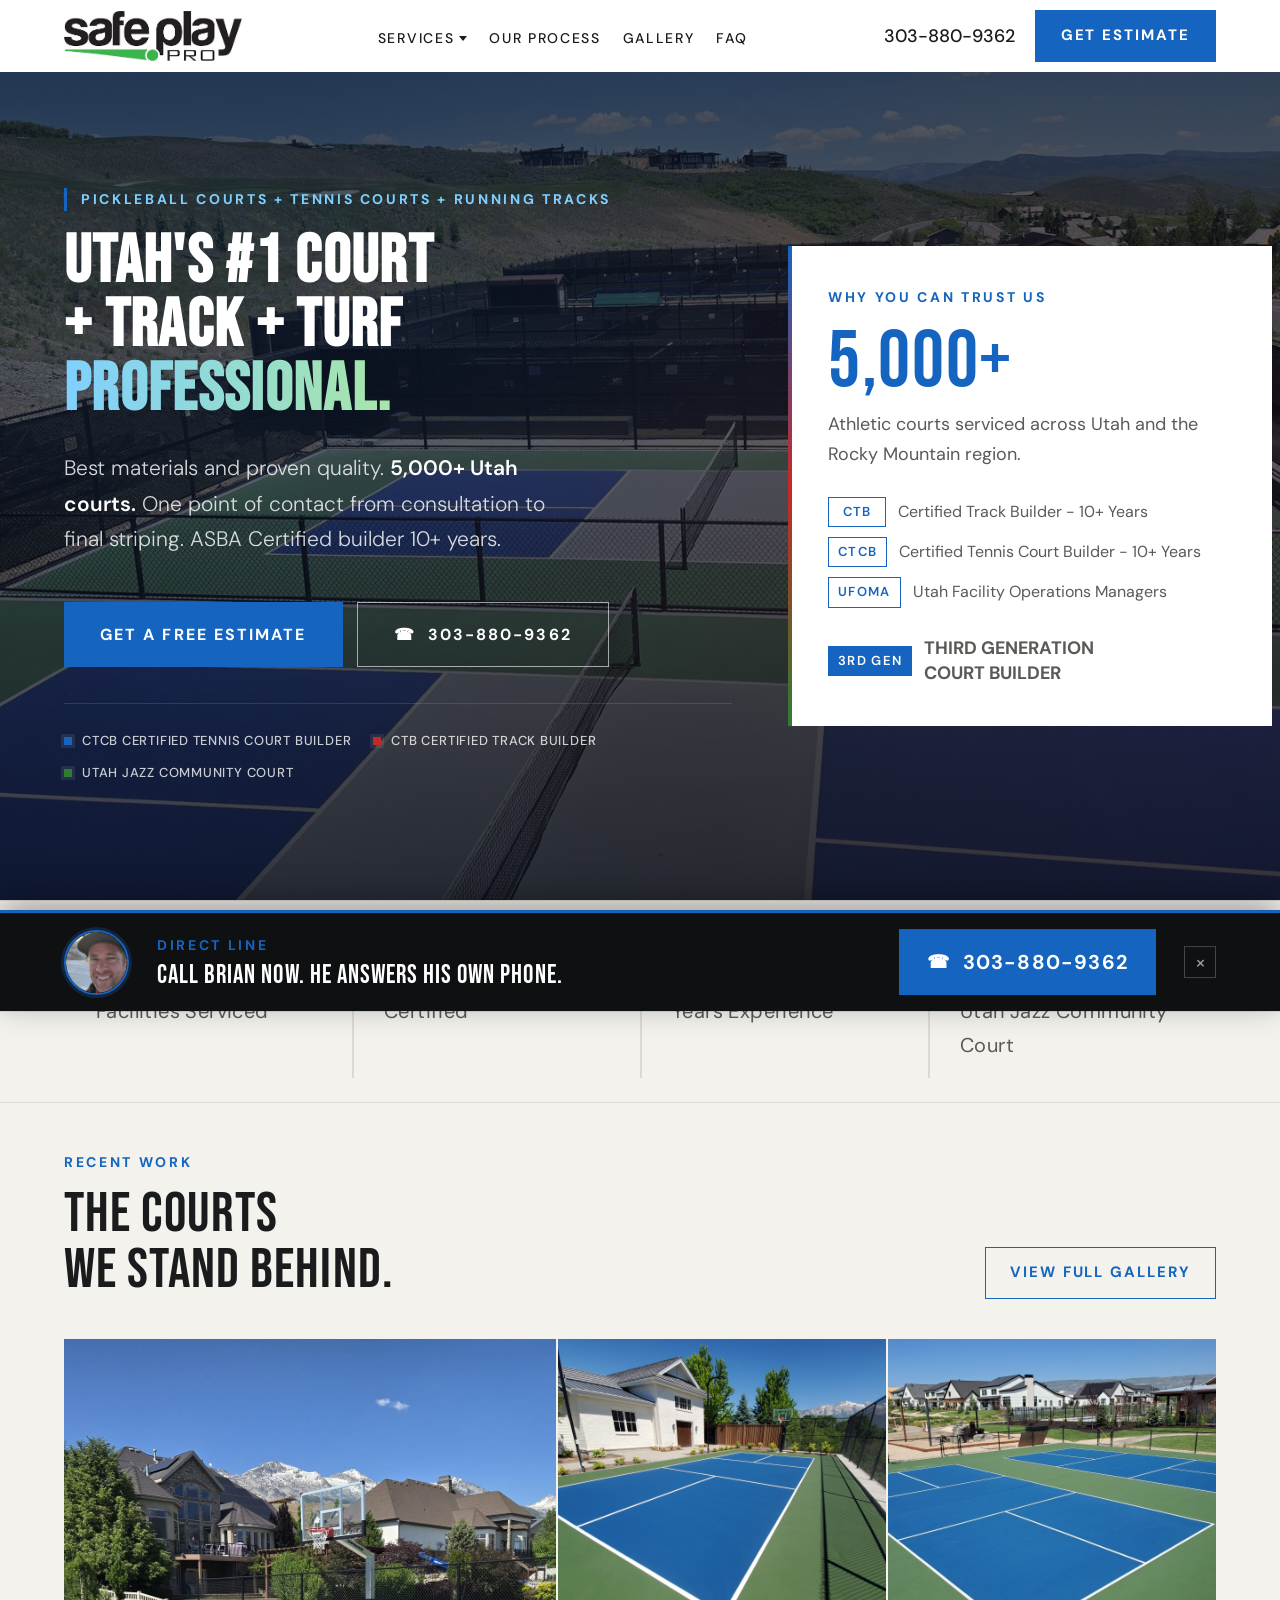
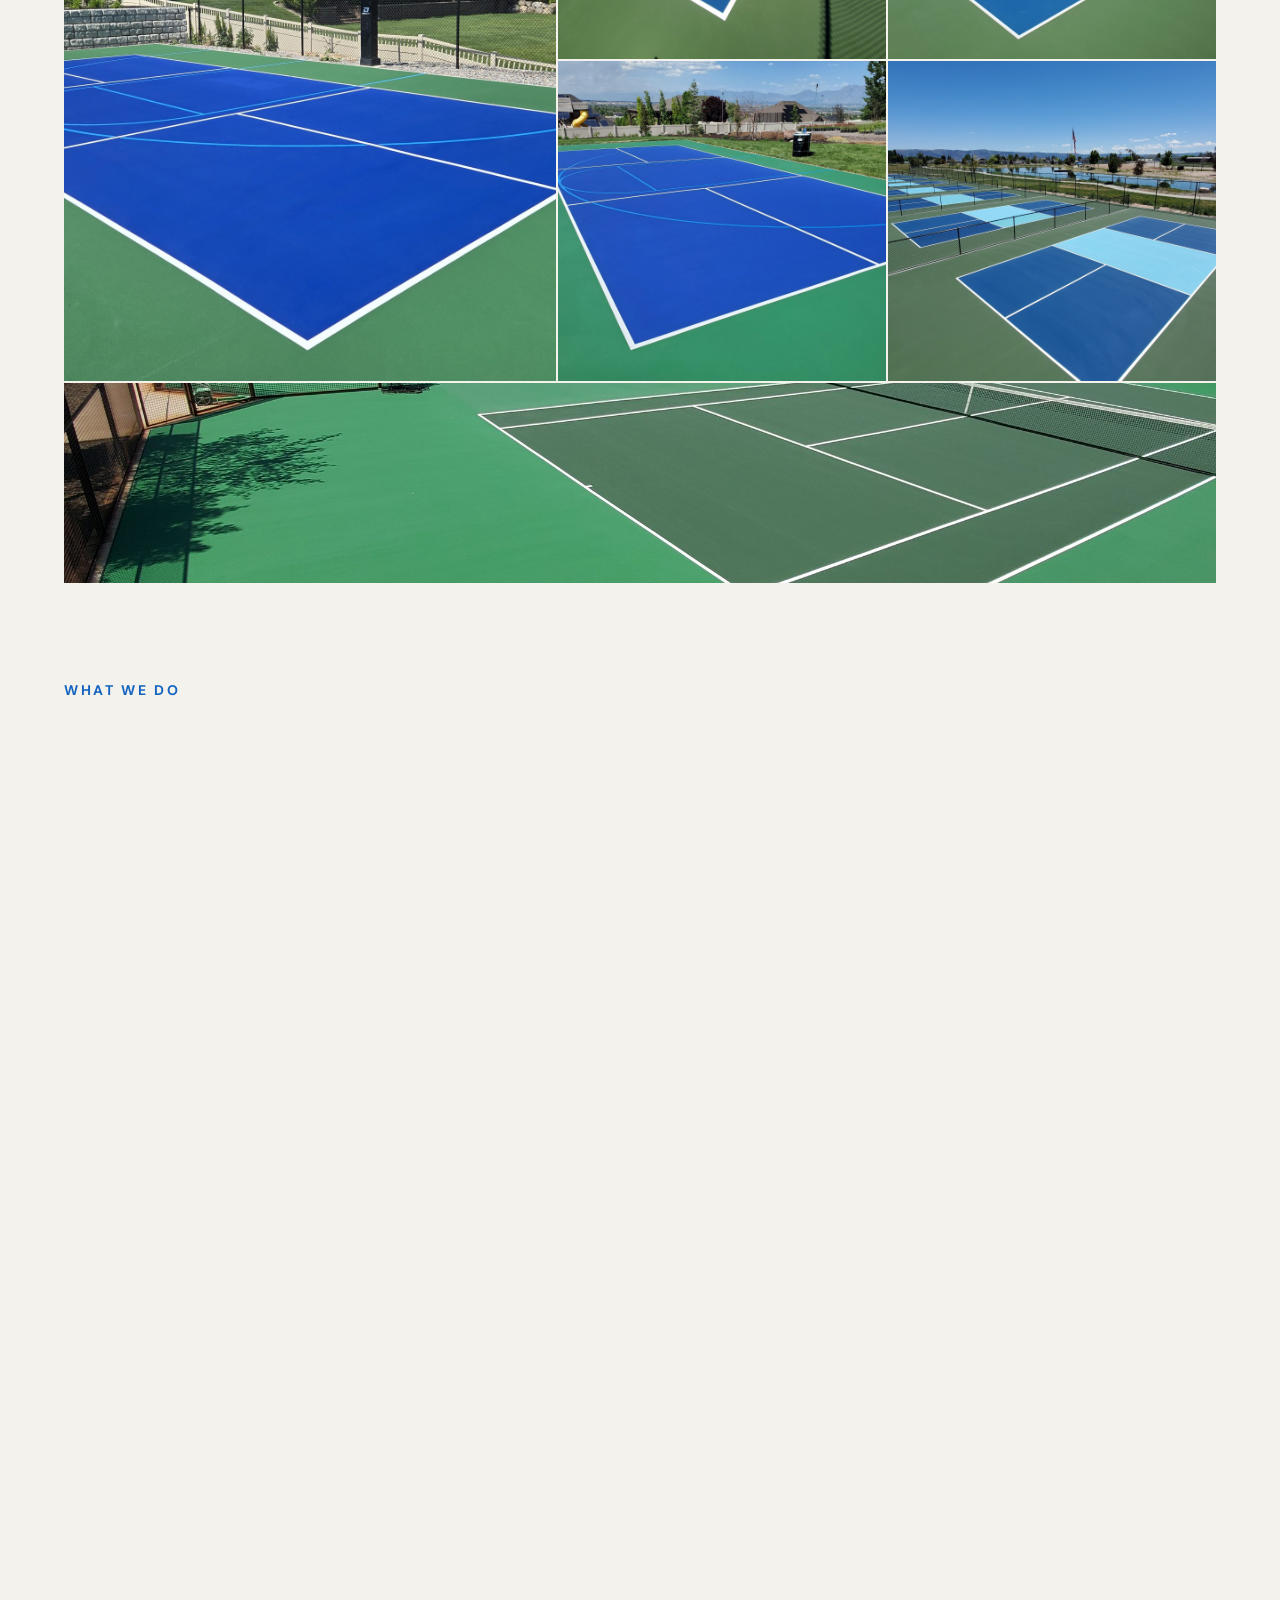
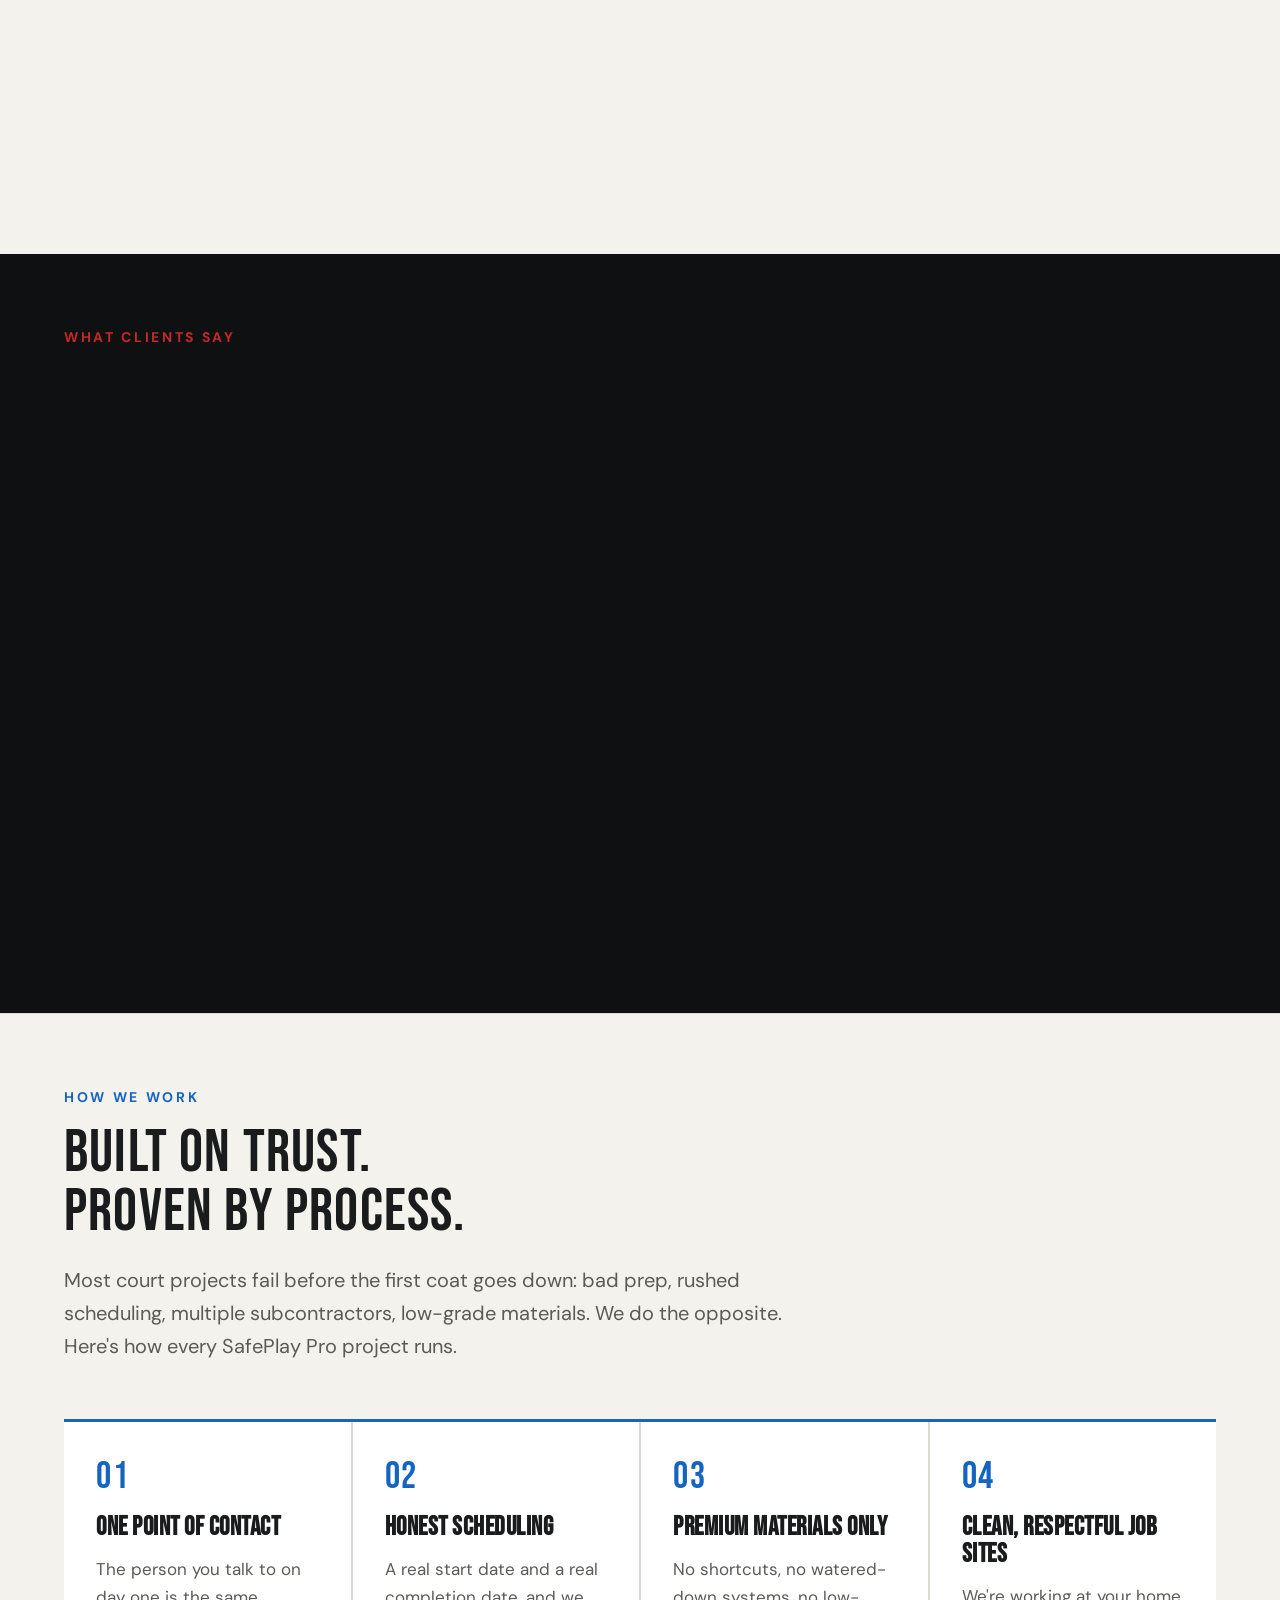
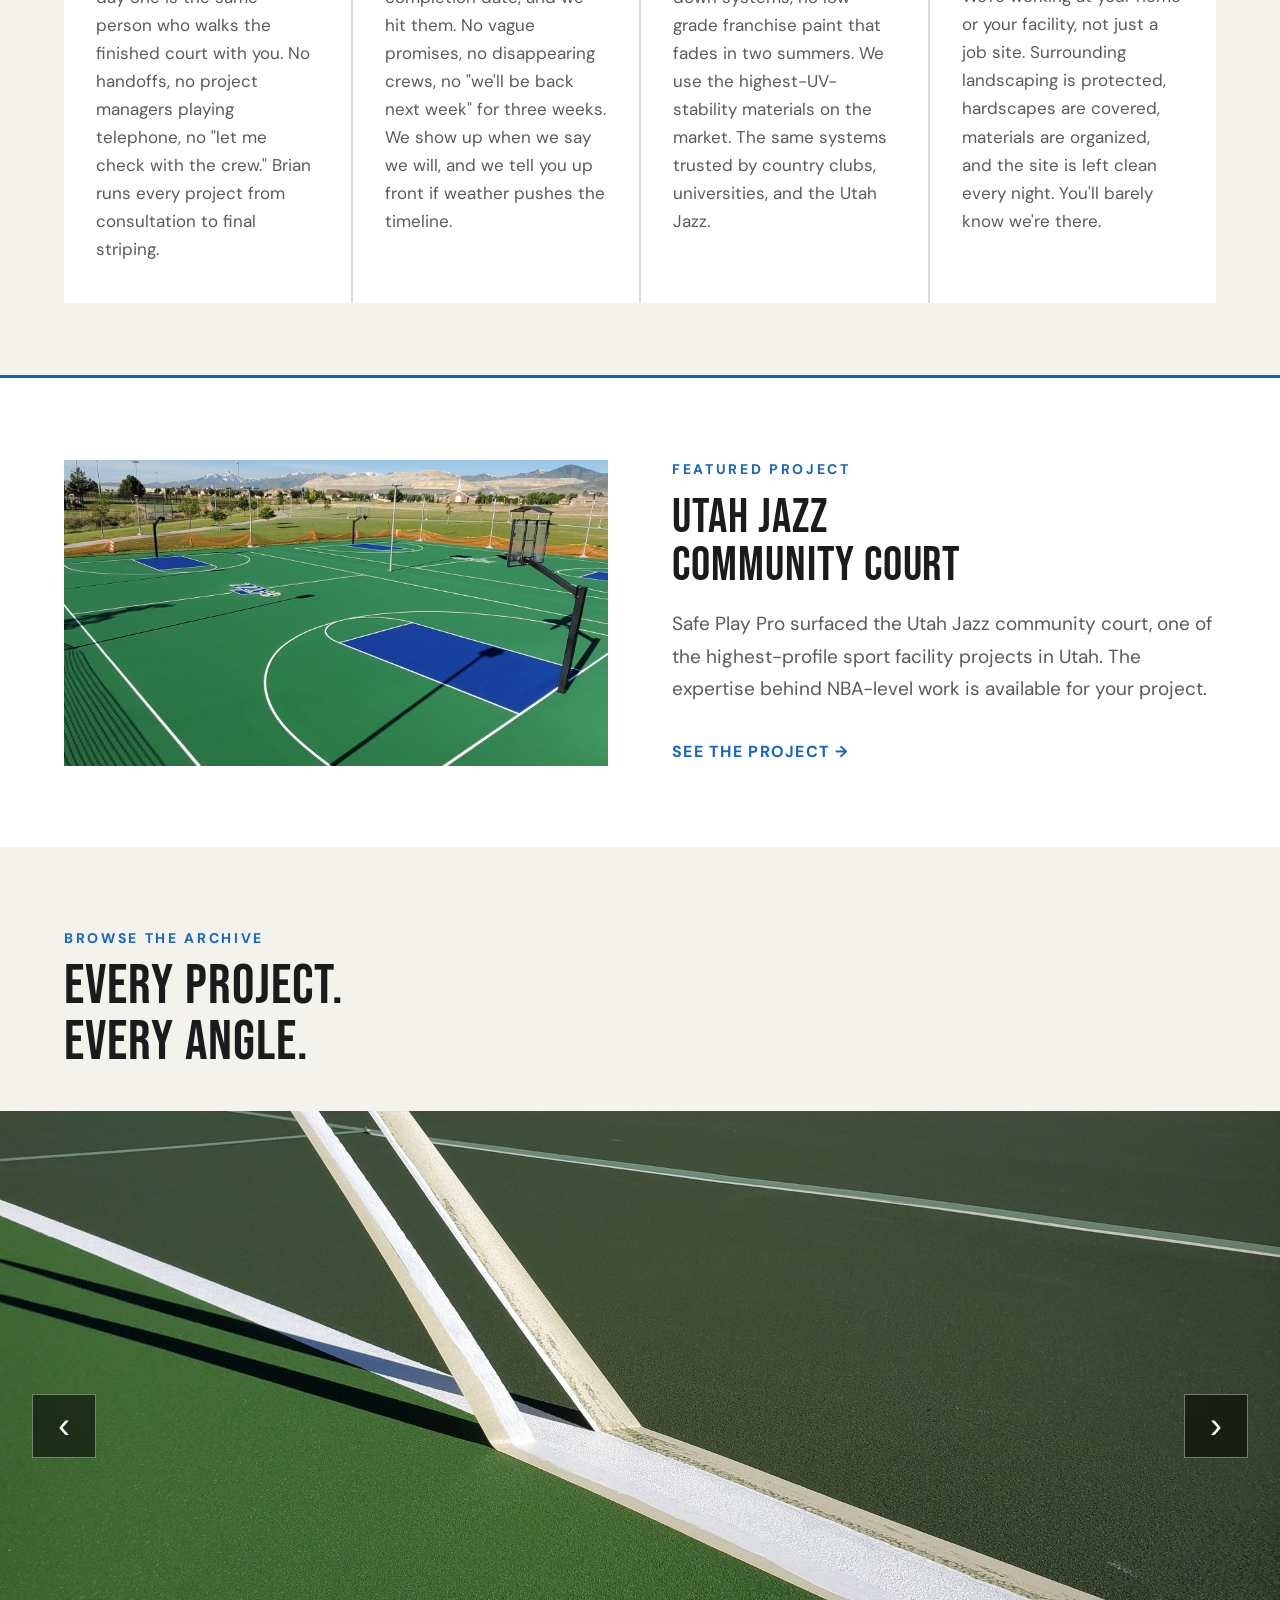
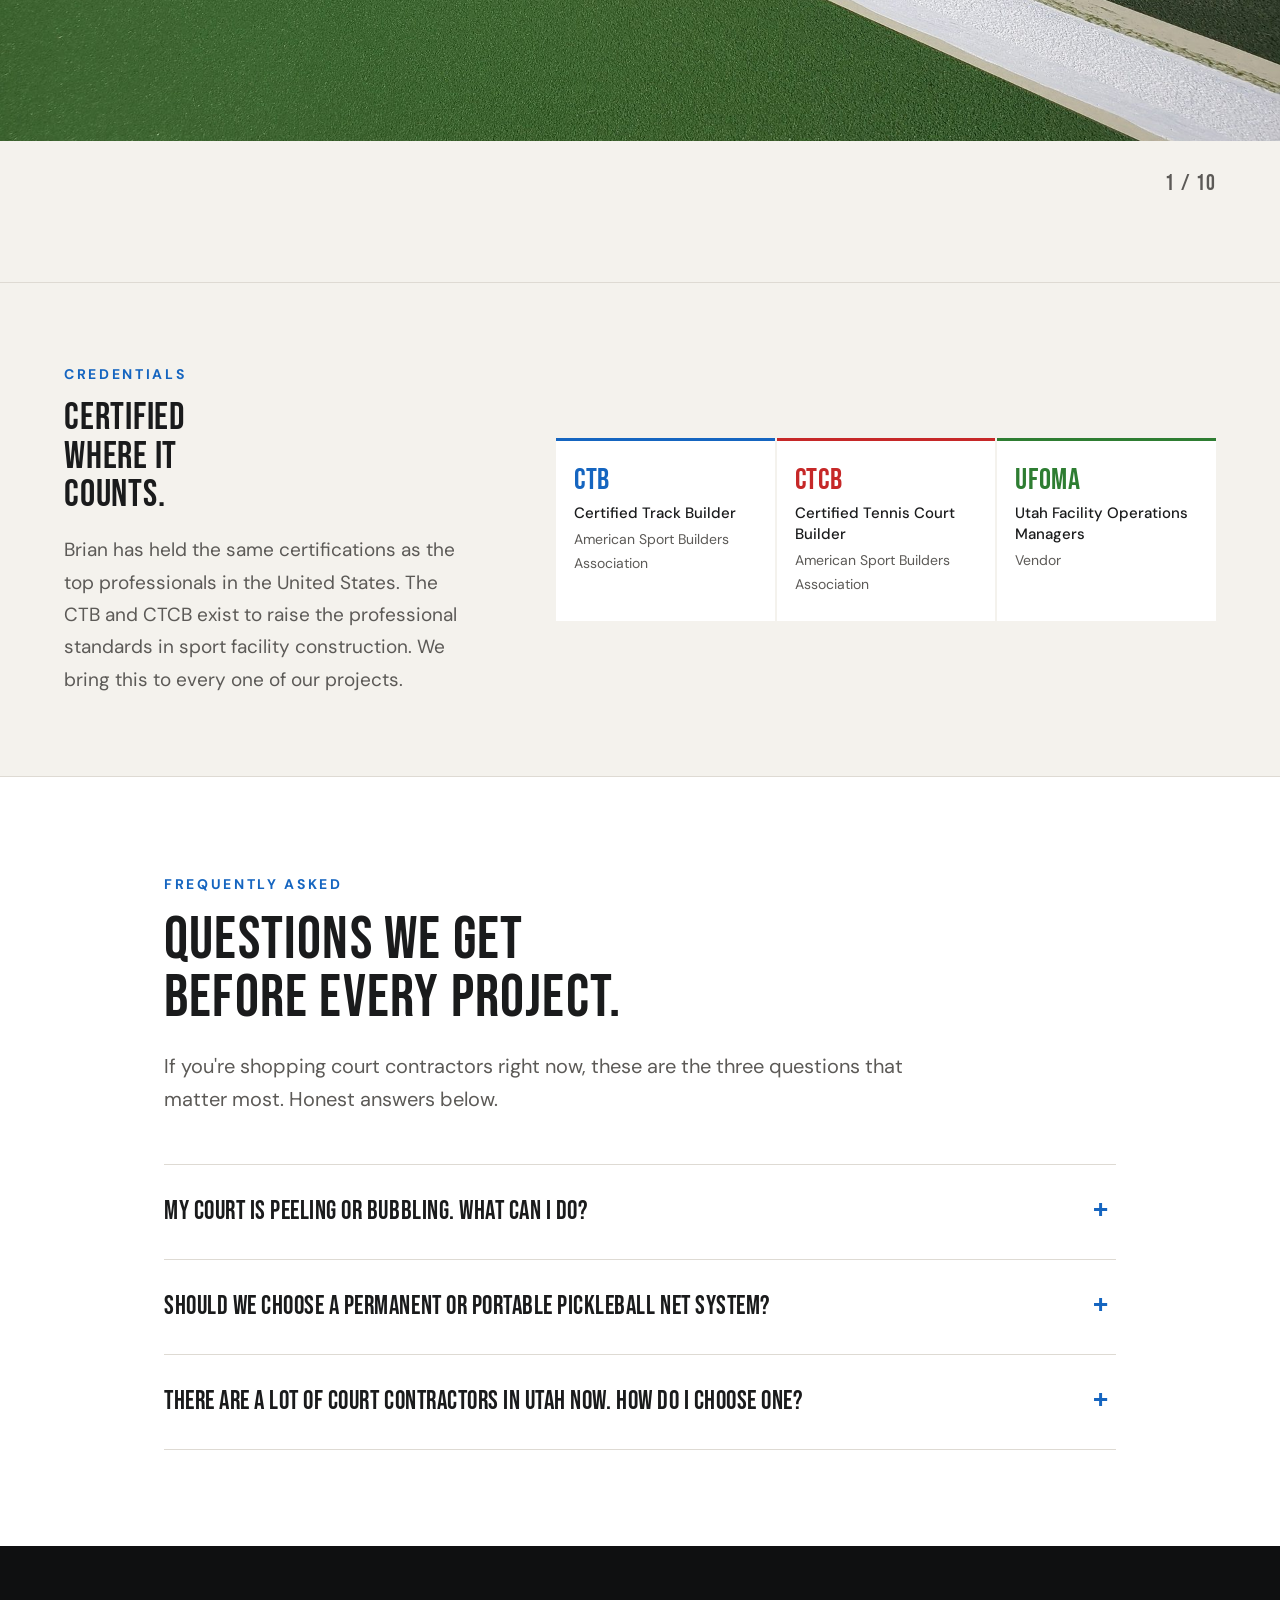
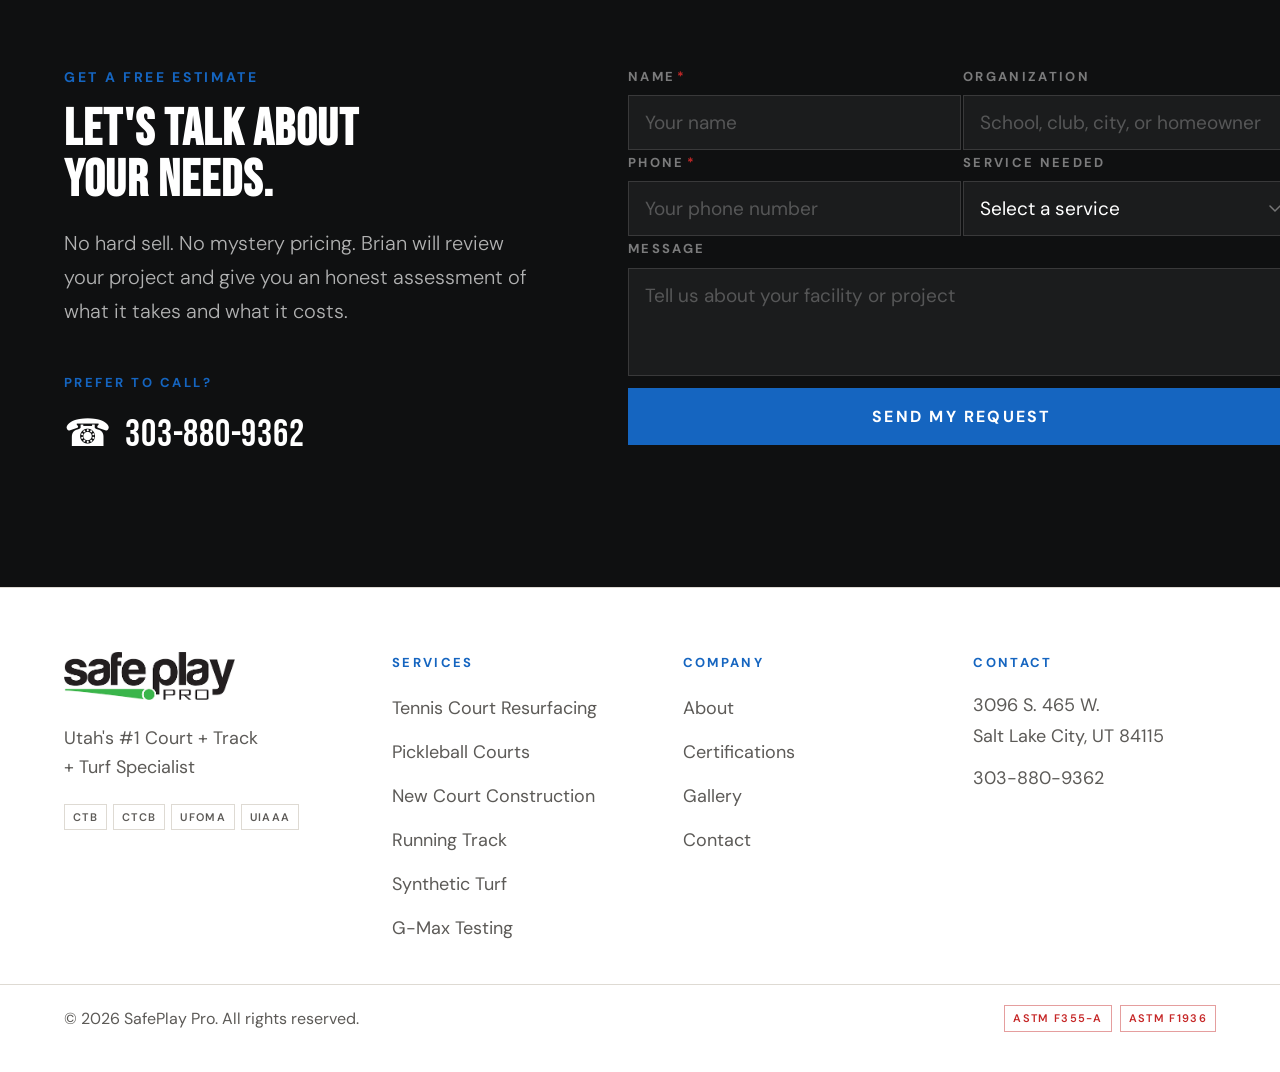
==== commit df7d4d6f: "Update Volley widget API endpoint to /api/public/get-widget/" ====
--- a/index.html
+++ b/index.html
@@ -4,7 +4,7 @@
 <meta charset="UTF-8">
 <meta name="viewport" content="width=device-width, initial-scale=1.0">
 <link rel="stylesheet" href="https://widget.meetvolley.com/static/css/widget.css">
-<script type="text/javascript" data-widget="https://api.meetvolley.com/api/widgets/public/a24c3b4b-4cc4-4948-b268-8f60db51c22c" src="https://widget.meetvolley.com/widget.js"></script>
+<script type="text/javascript" data-widget="https://api.meetvolley.com/api/public/get-widget/a24c3b4b-4cc4-4948-b268-8f60db51c22c" src="https://widget.meetvolley.com/widget.js"></script>
 <title>SafePlay Pro | Utah's Only Court + Track + Turf Specialist</title>
 <meta name="description" content="G-Max testing. CTB and CTCB certified. 5,000+ Utah courts. Court surfacing, running track maintenance, synthetic turf, and G-Max safety testing. Salt Lake City, UT.">
 <link rel="preconnect" href="https://fonts.googleapis.com">
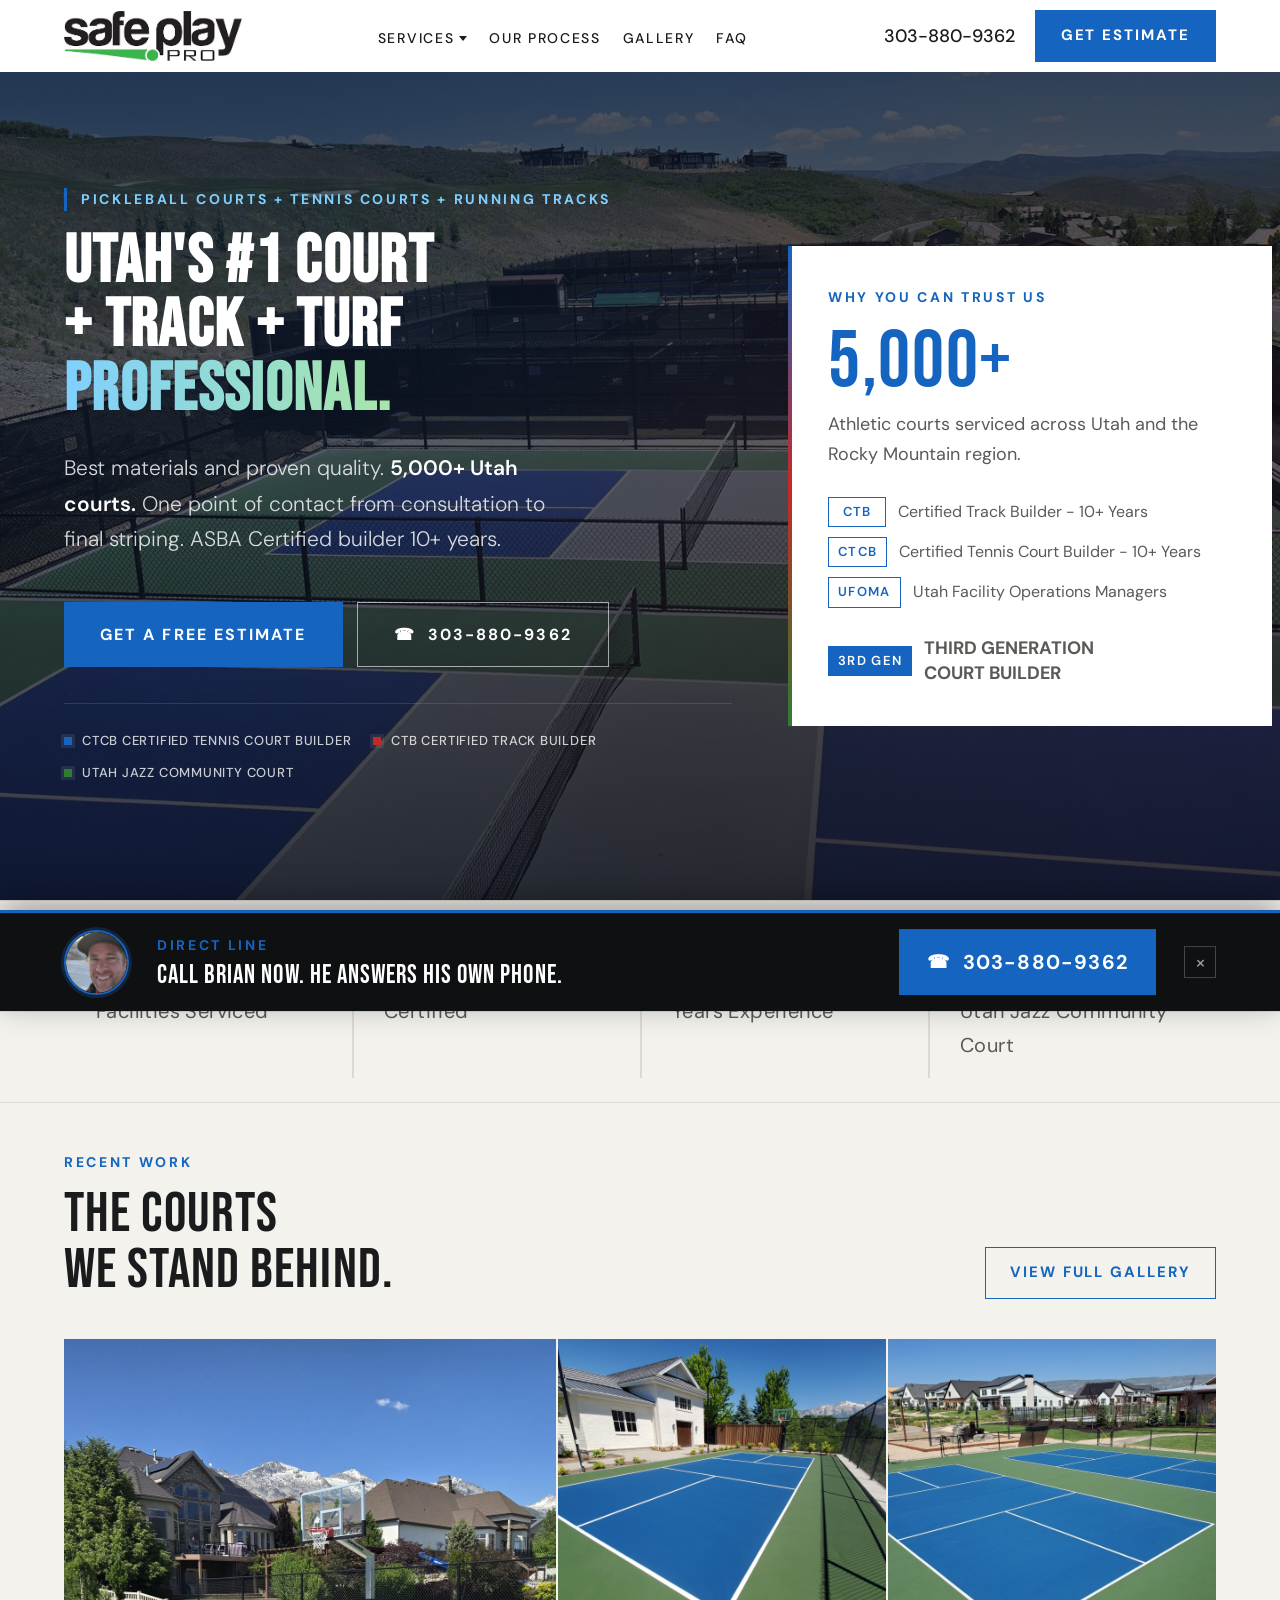
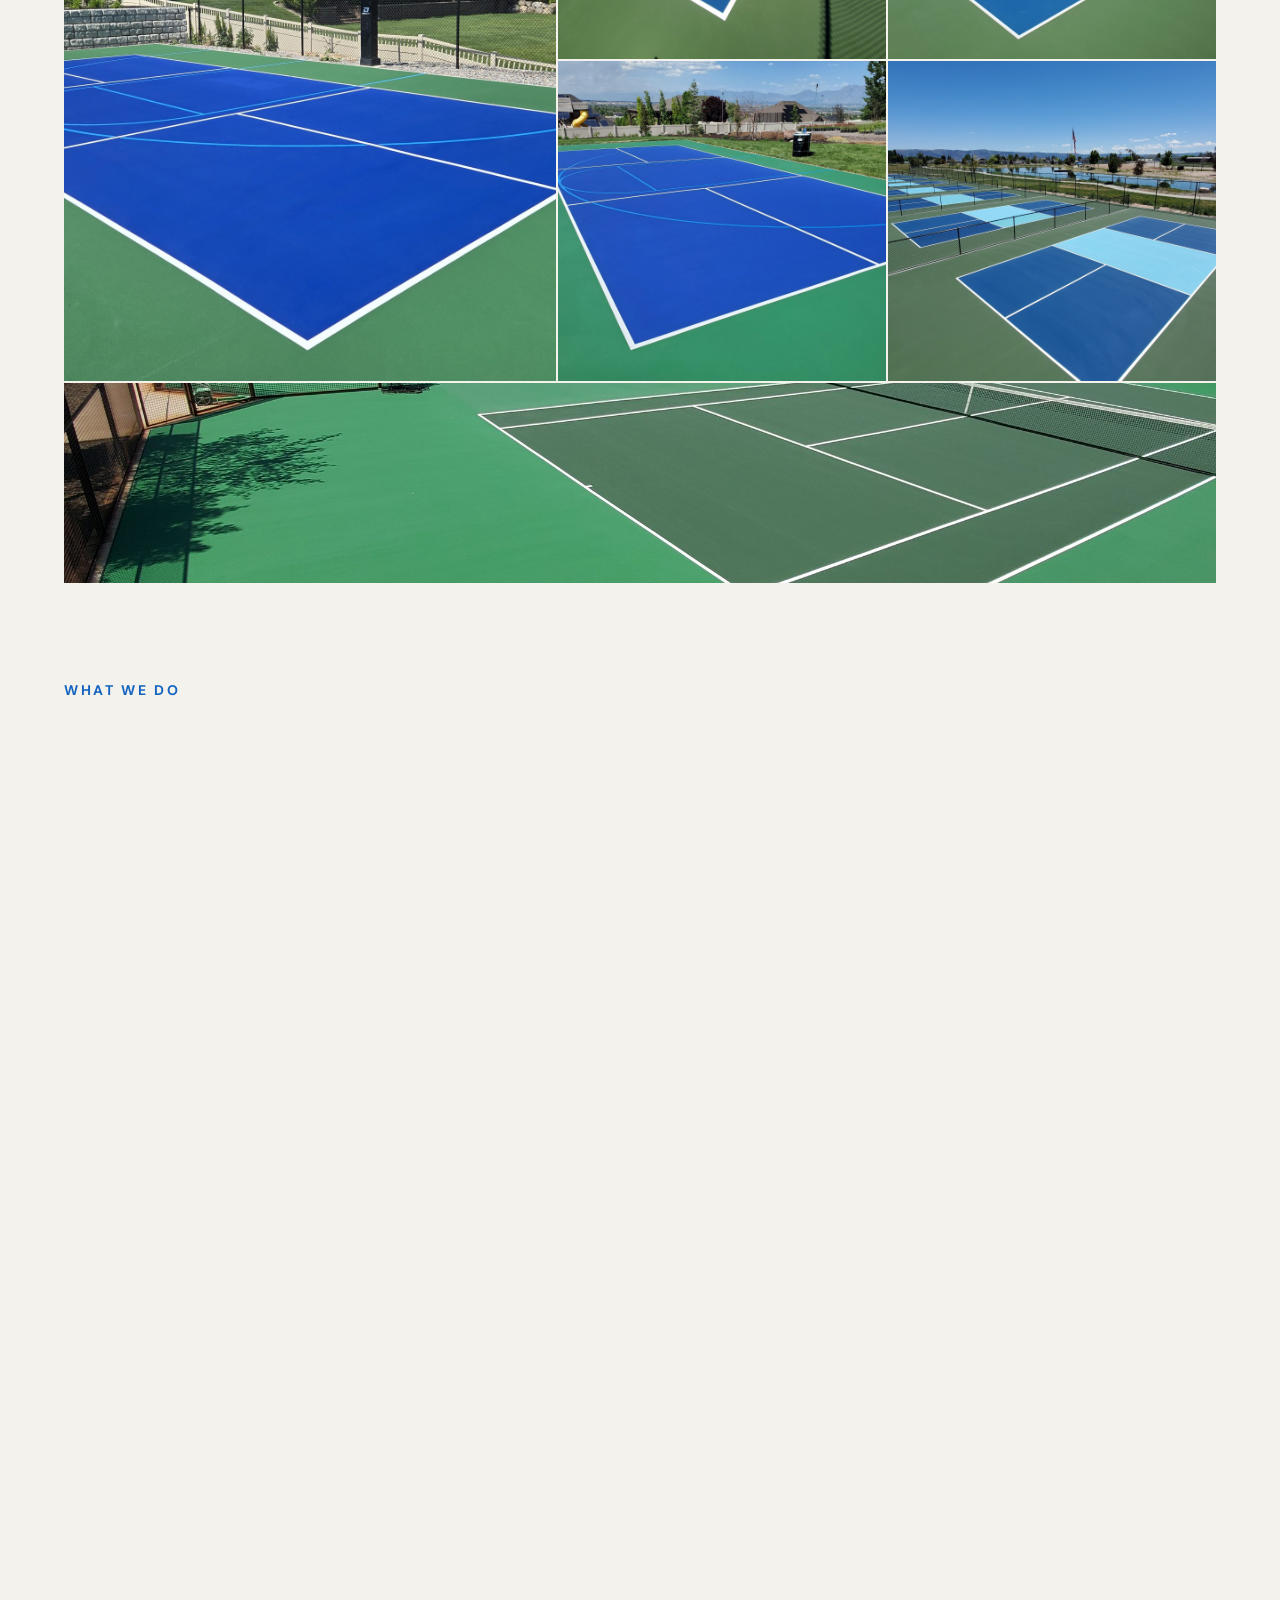
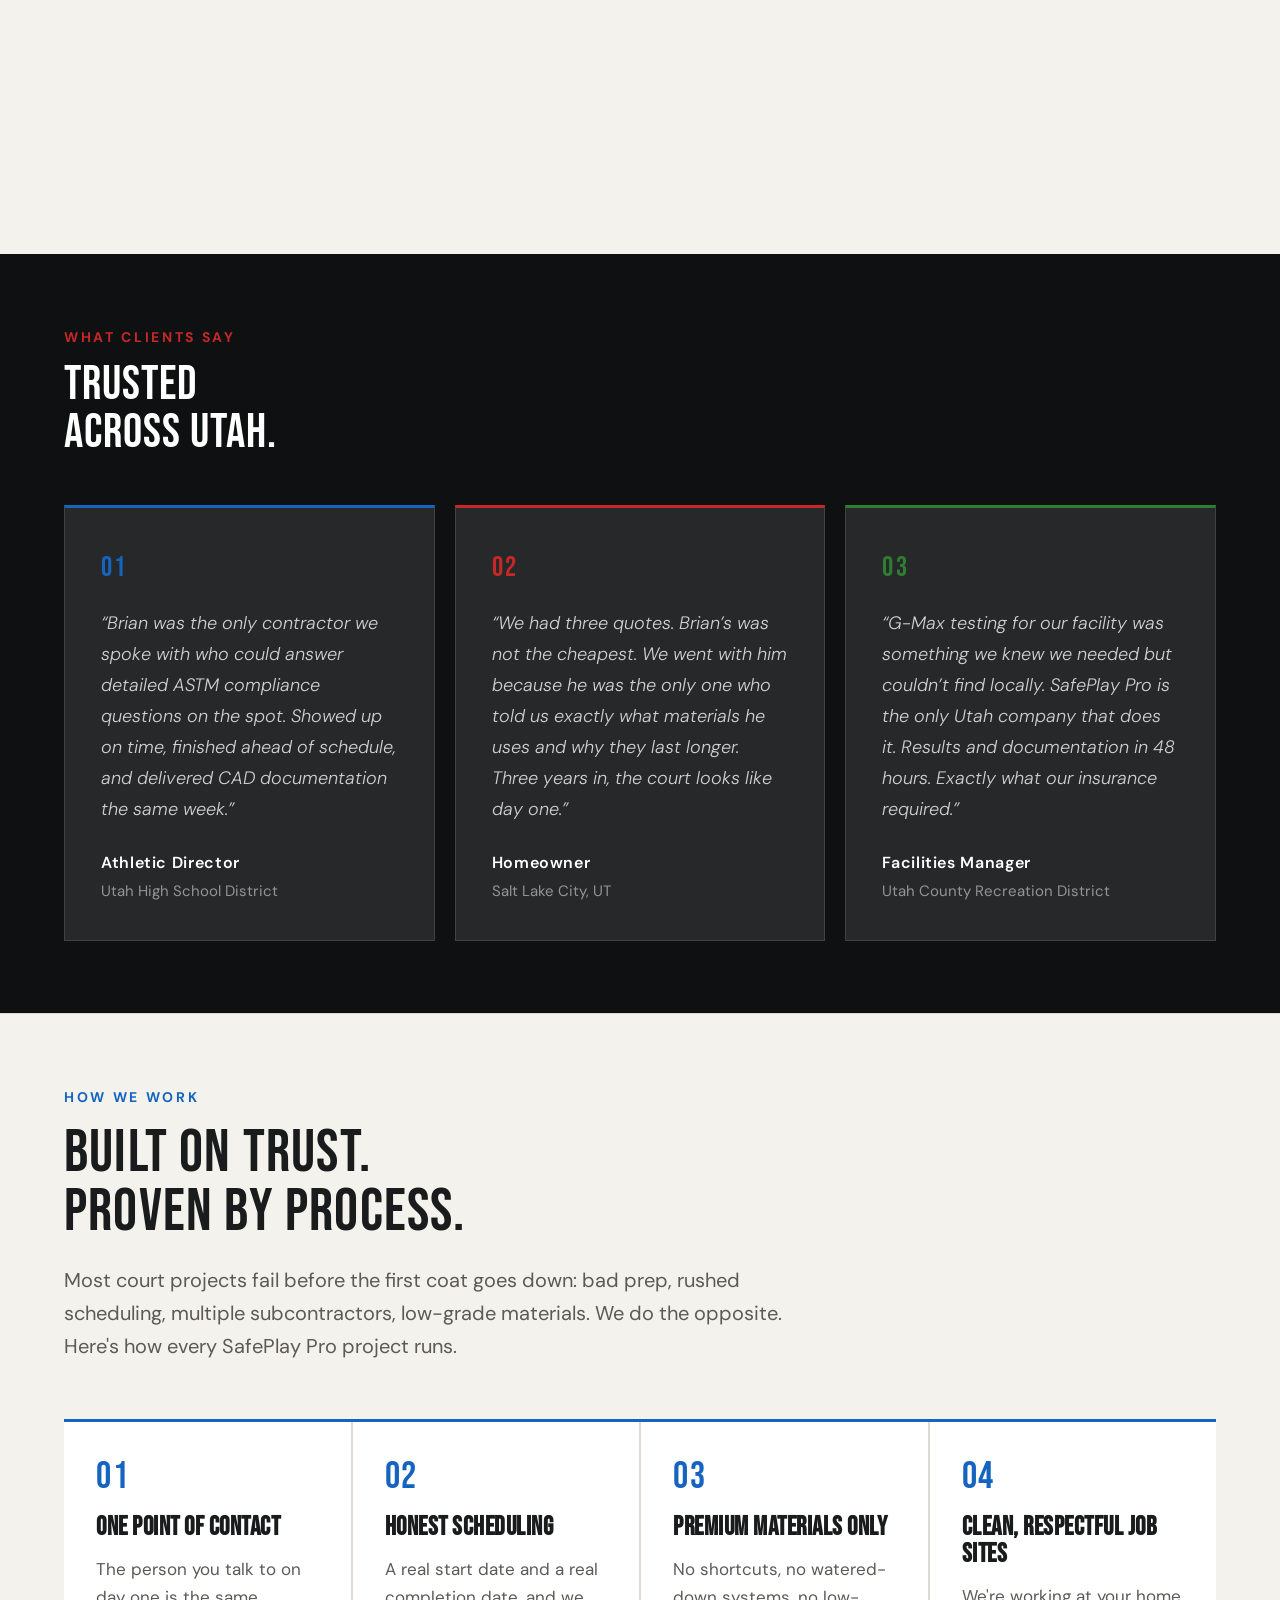
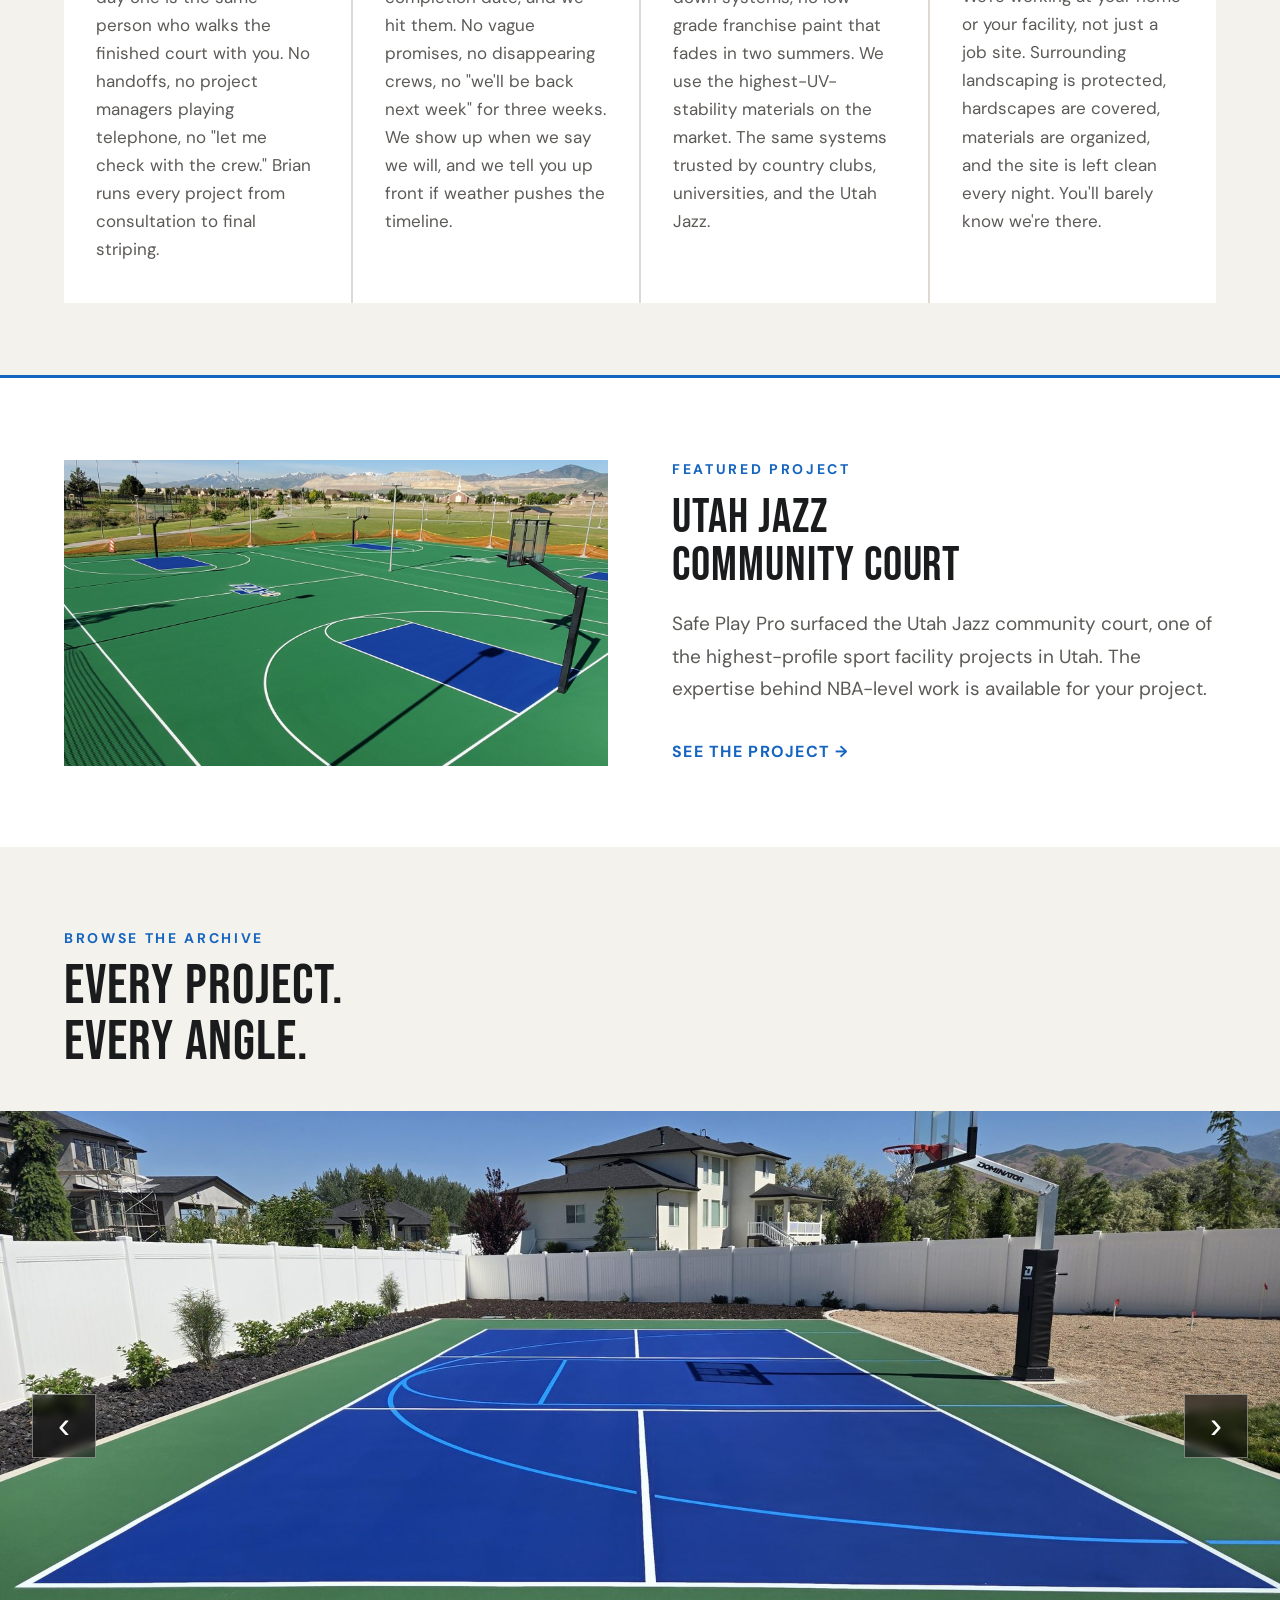
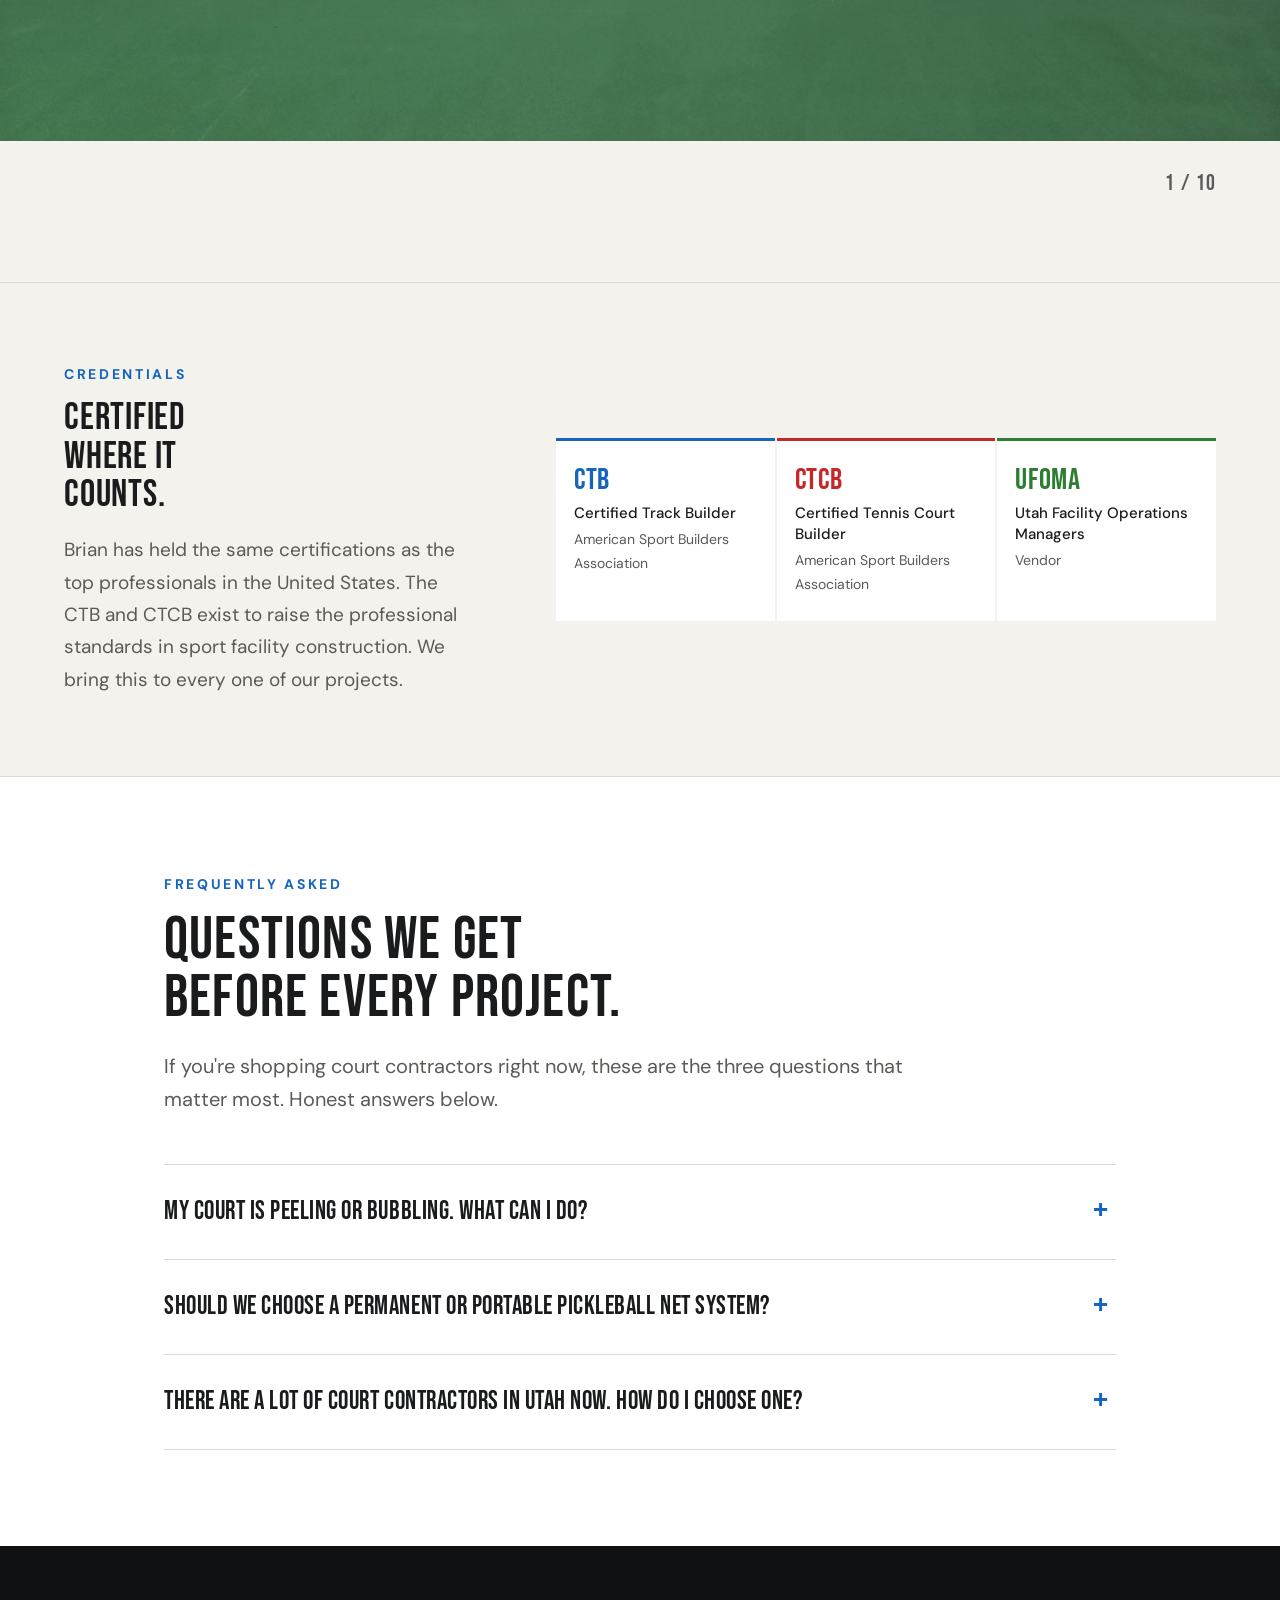
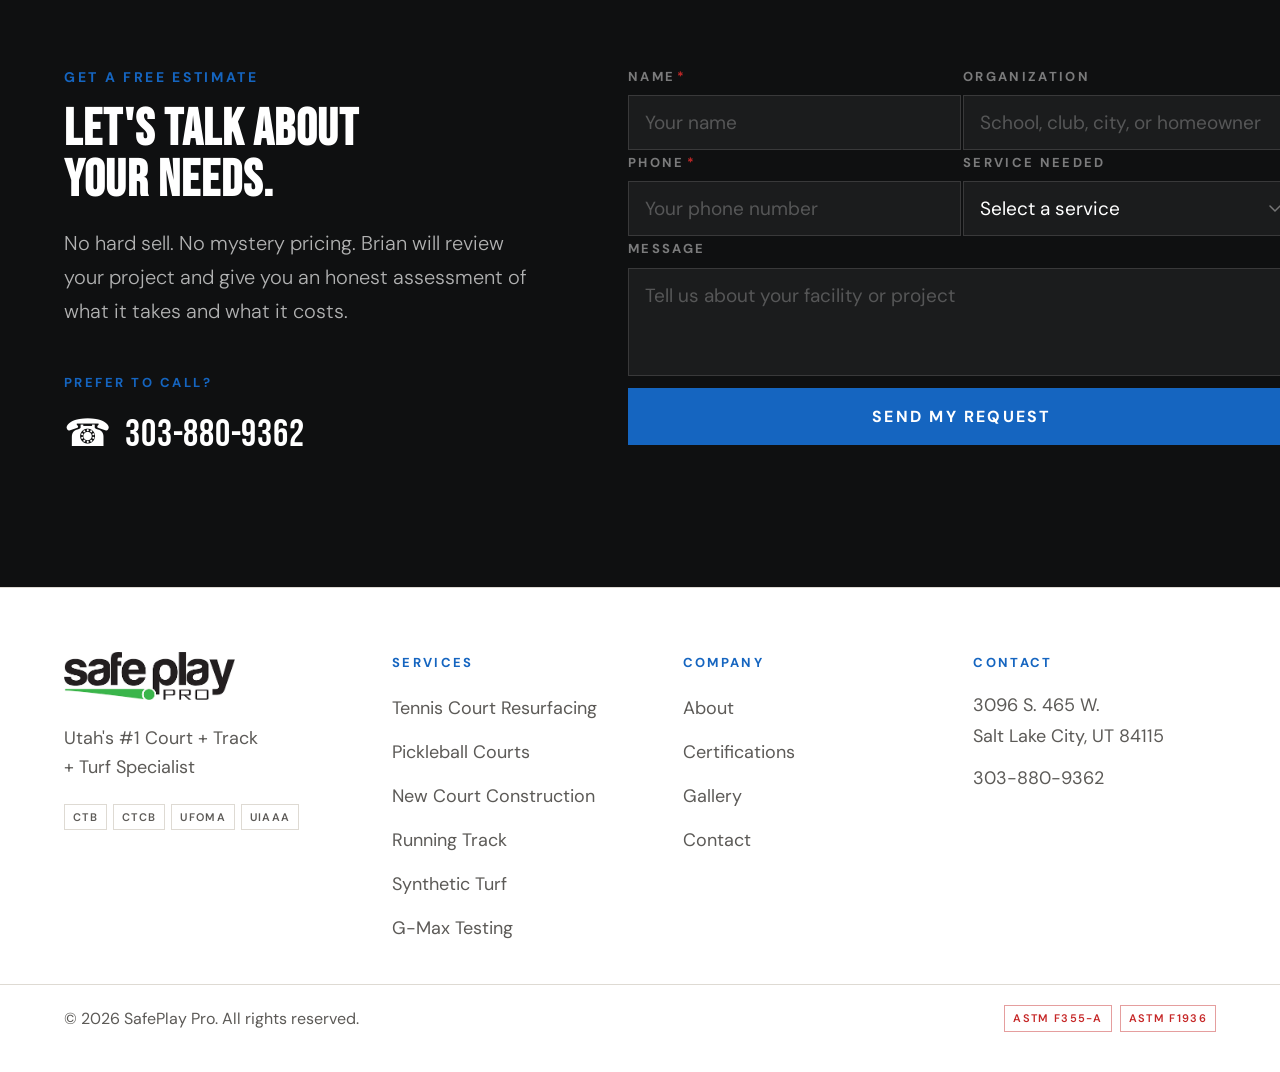
==== commit 5dfcba60: "Move 20250531 backyard court to first slot in homepage gallery" ====
--- a/index.html
+++ b/index.html
@@ -10,7 +10,7 @@
 <link rel="preconnect" href="https://fonts.googleapis.com">
 <link rel="preconnect" href="https://fonts.gstatic.com" crossorigin>
 <link href="https://fonts.googleapis.com/css2?family=Bebas+Neue&family=DM+Sans:opsz,wght@9..40,300;9..40,400;9..40,500;9..40,600;9..40,700&display=swap" rel="stylesheet">
-<link rel="stylesheet" href="style.css?v=4">
+<link rel="stylesheet" href="style.css?v=5">
 </head>
 <body>
 
@@ -603,6 +603,6 @@
 <!-- ============================================================
      JAVASCRIPT
 ============================================================ -->
-<script src="main.js?v=4"></script>
+<script src="main.js?v=5"></script>
 </body>
 </html>
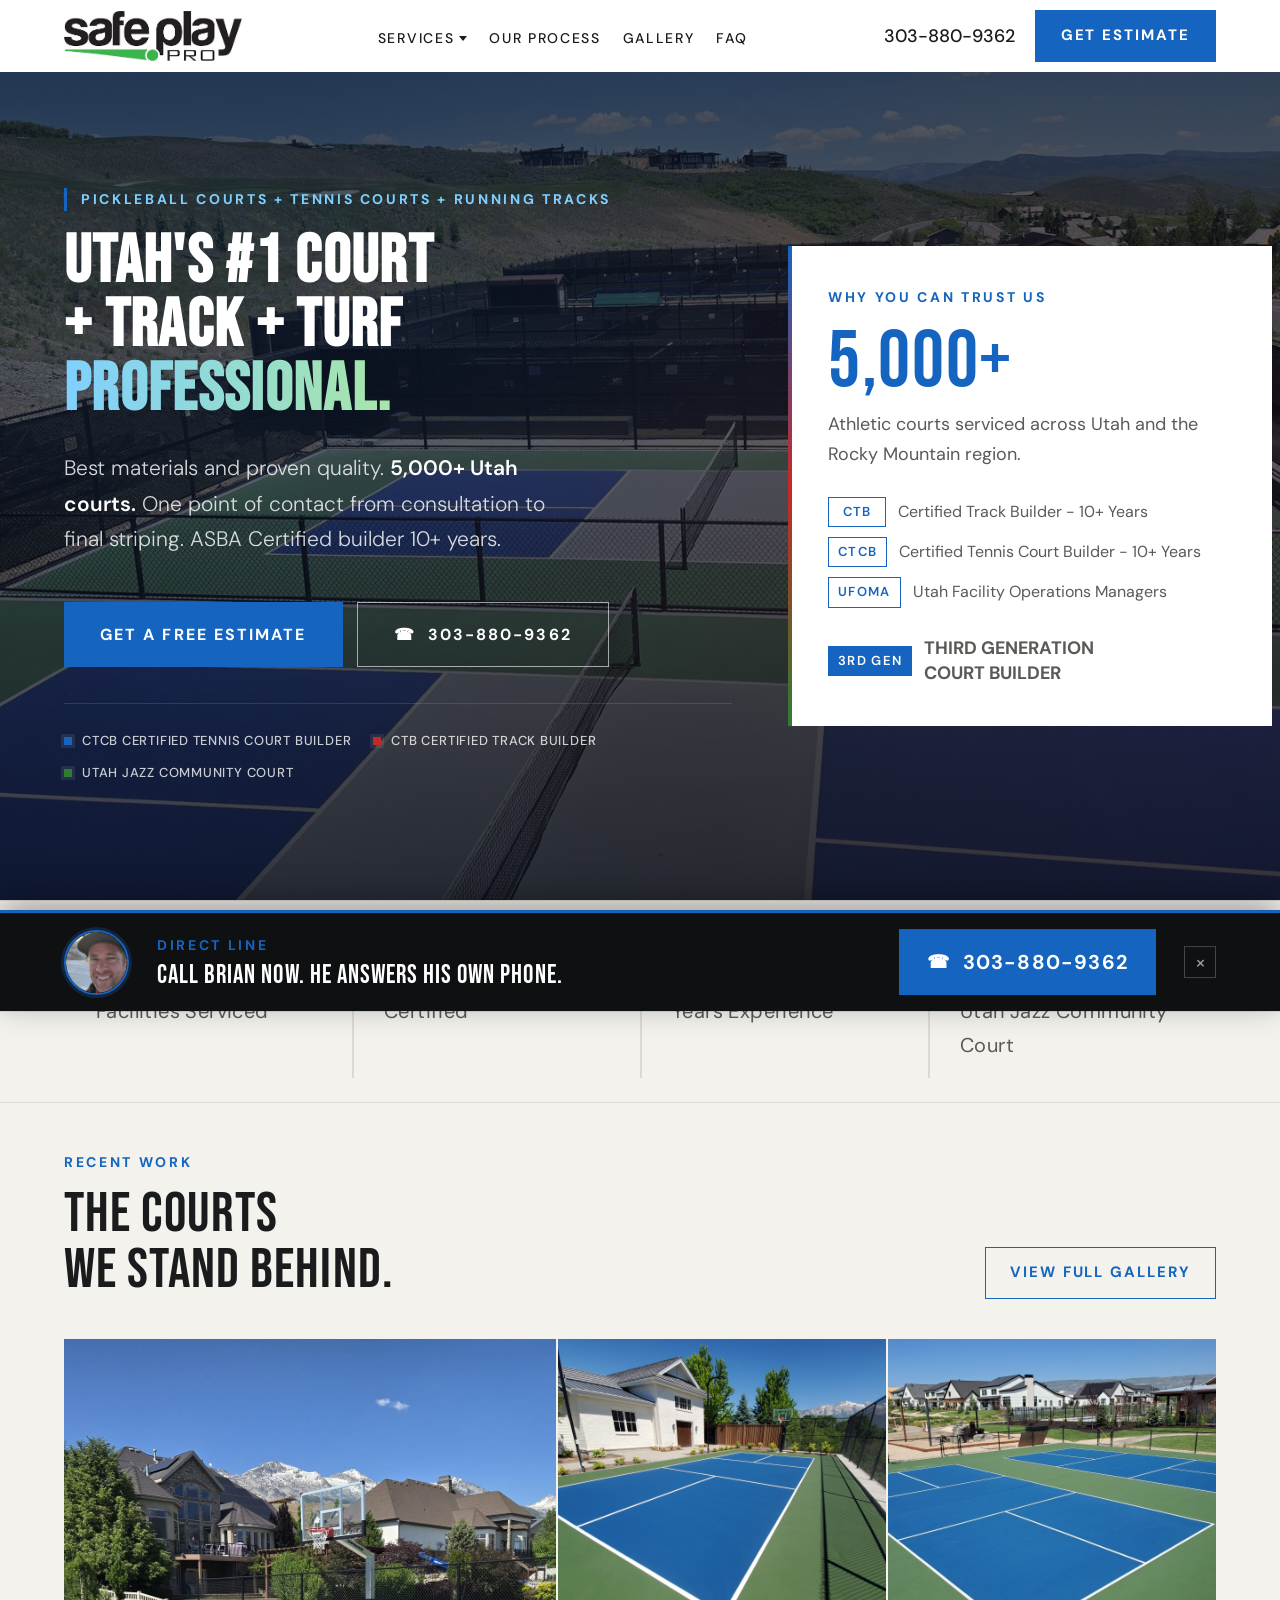
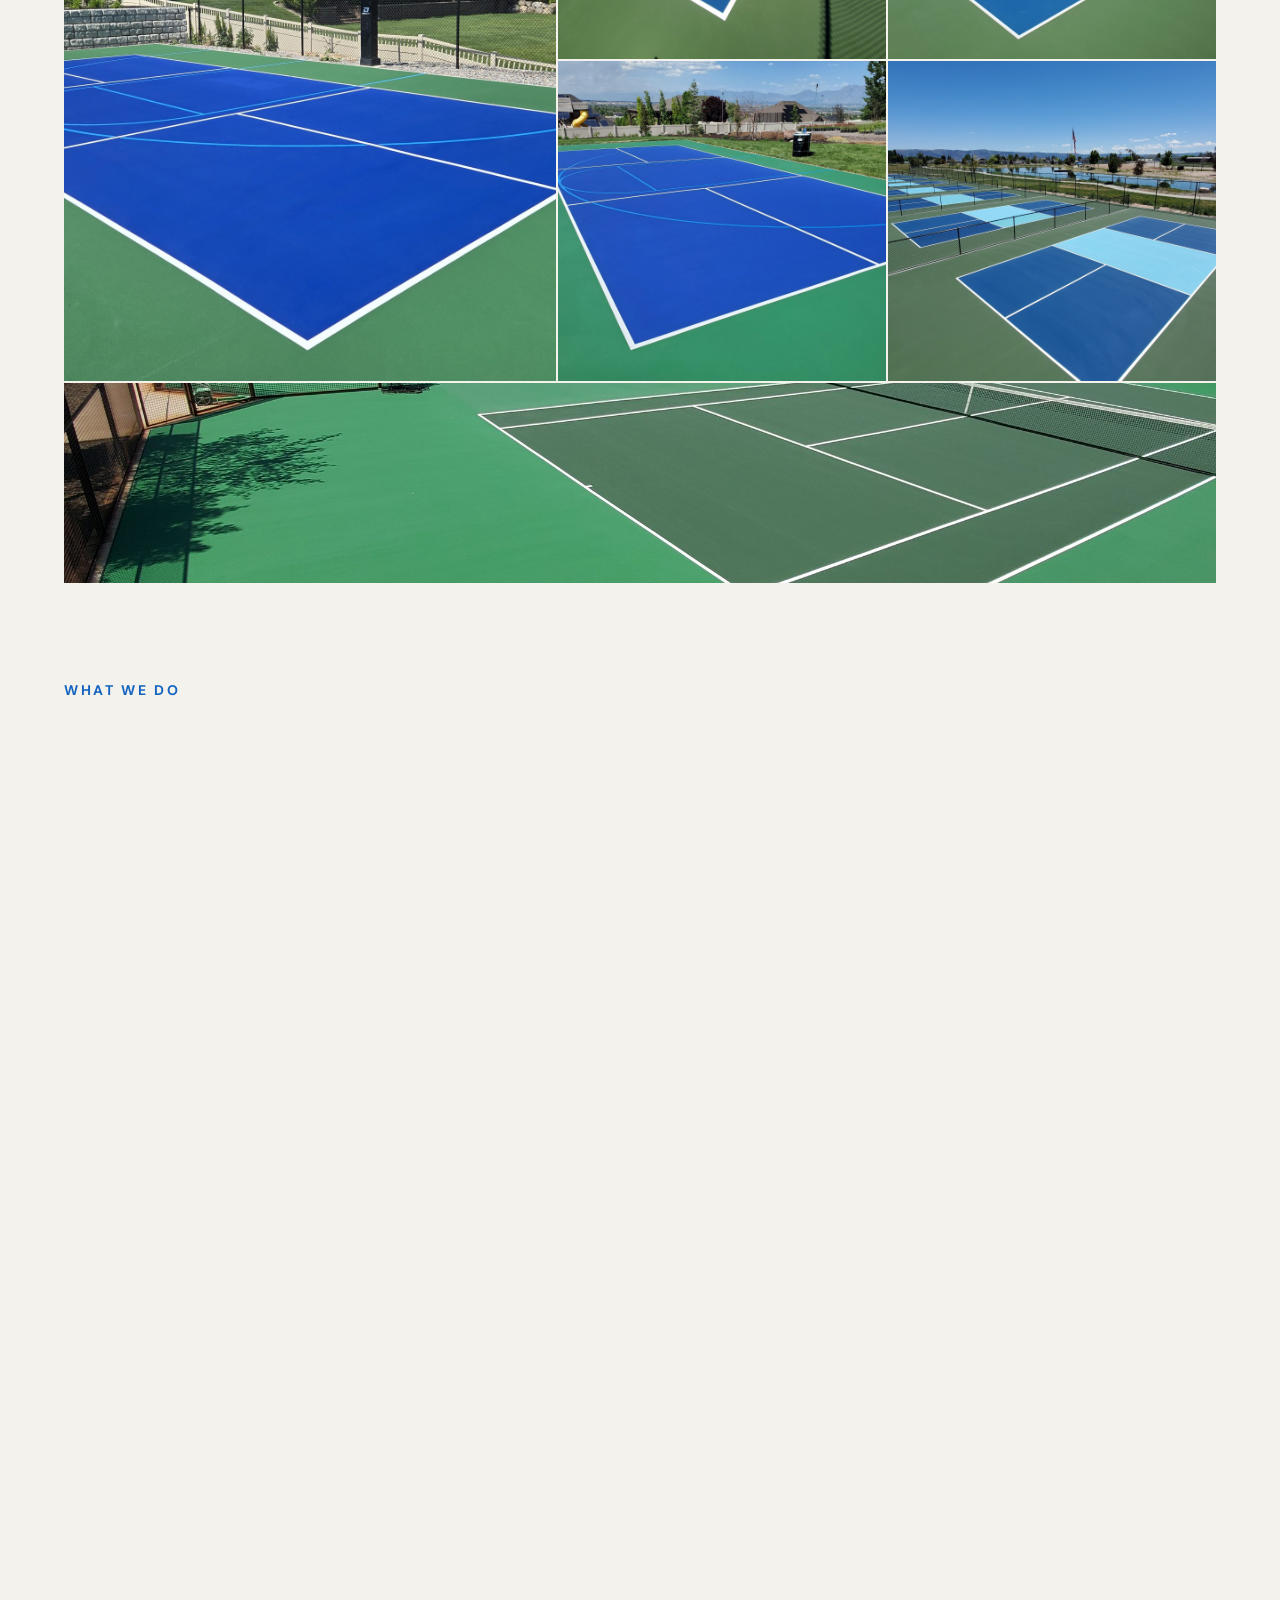
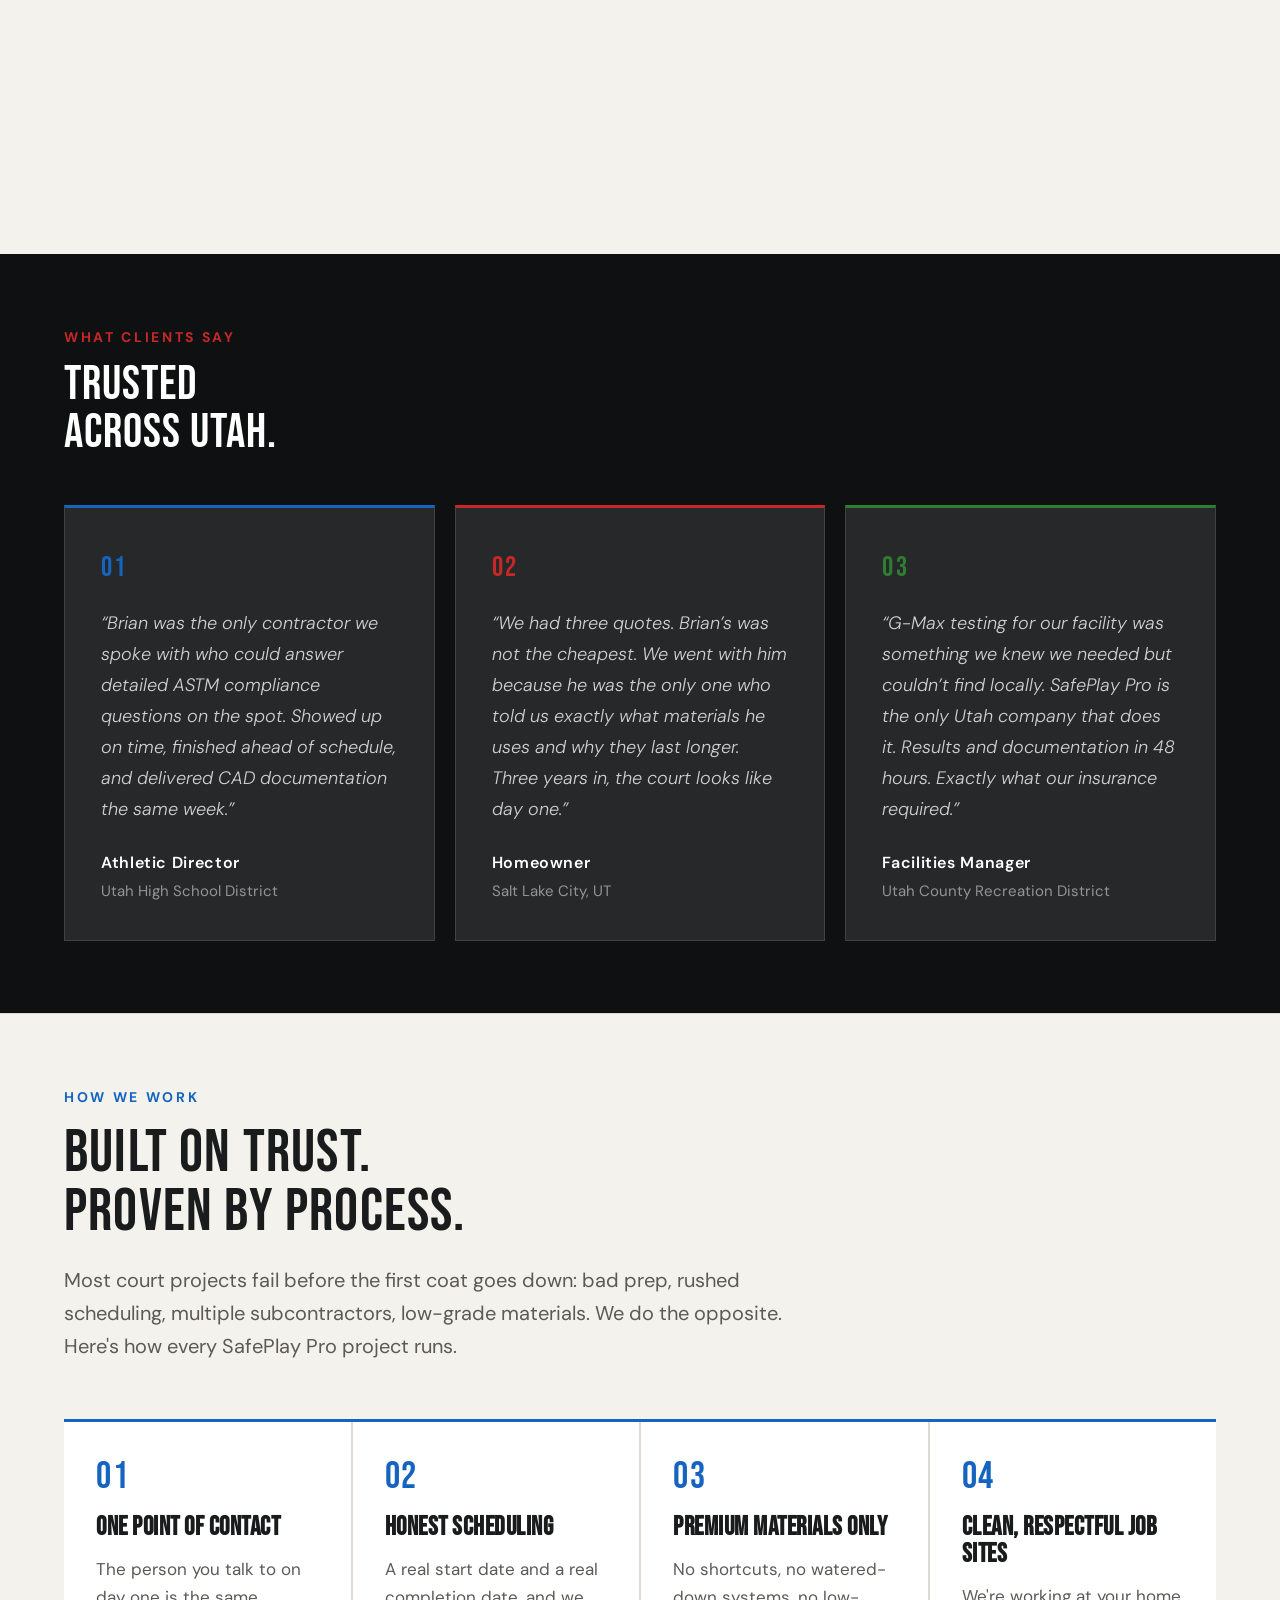
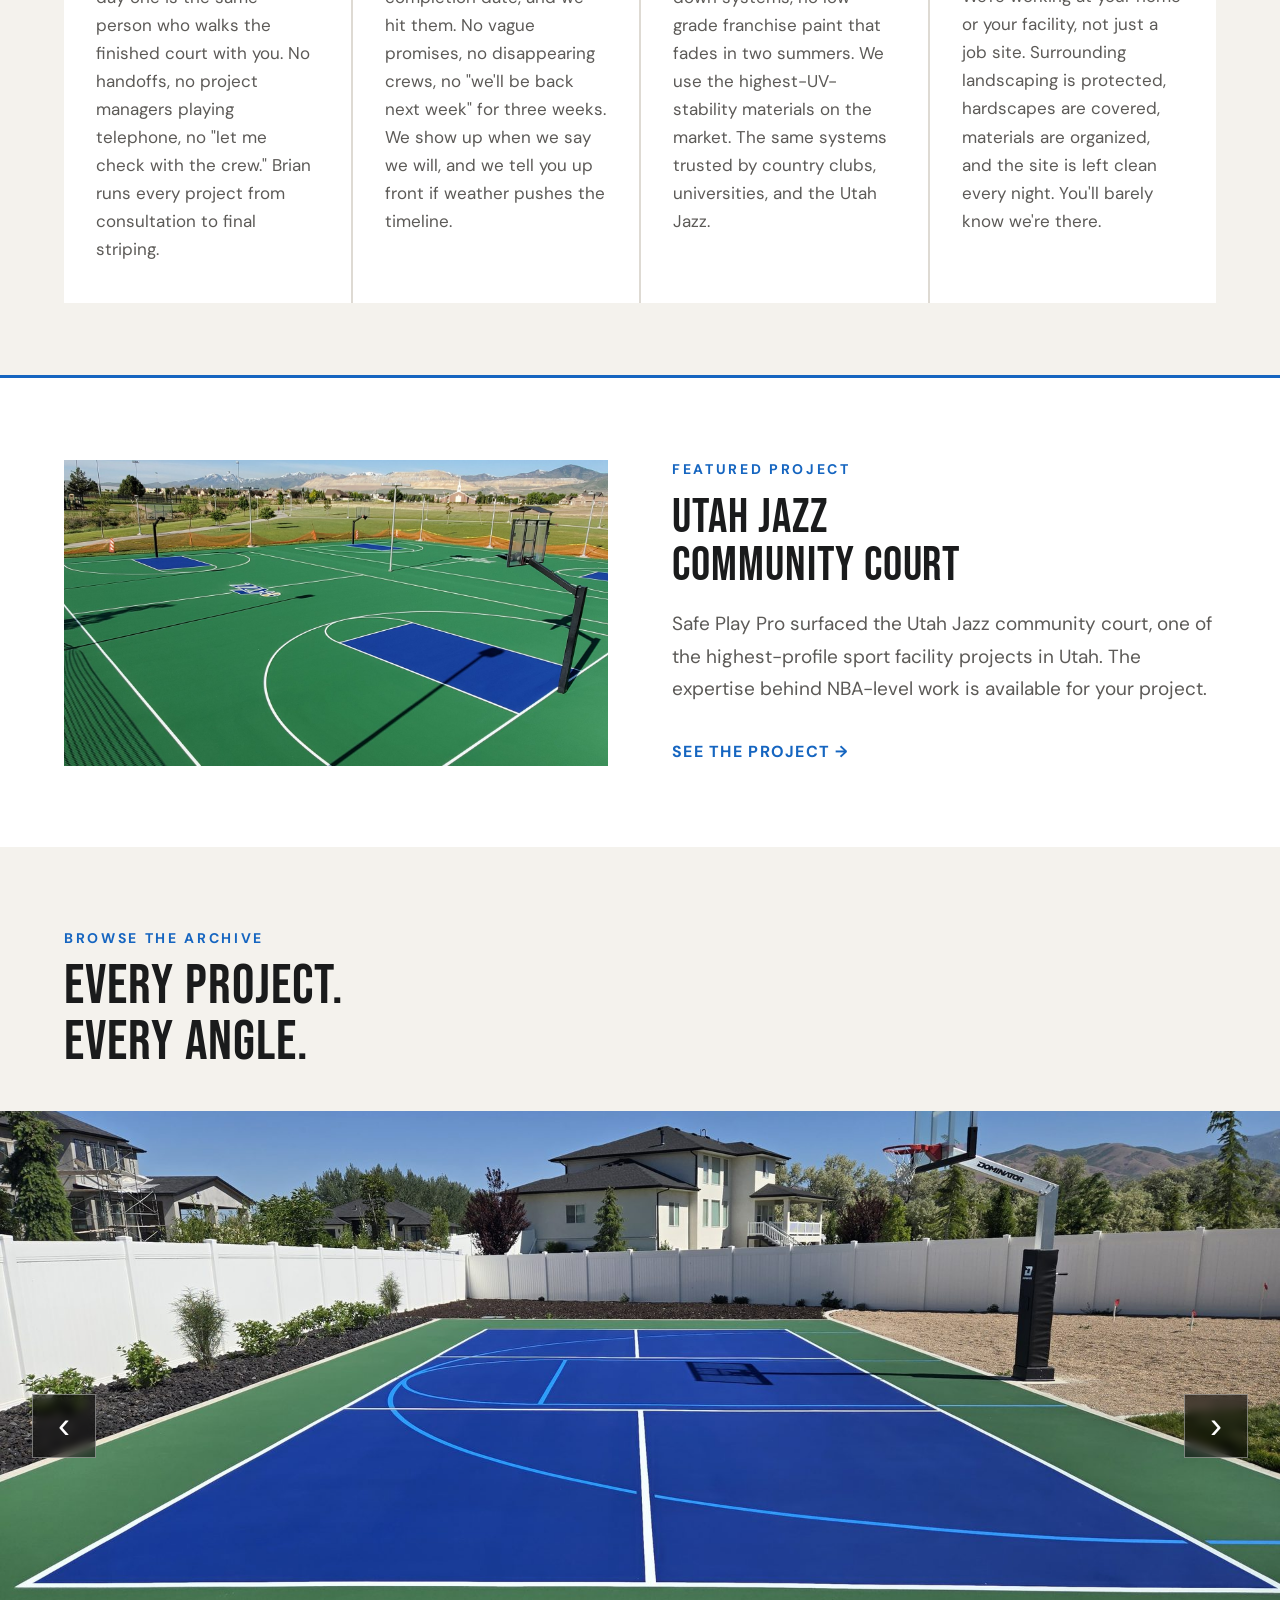
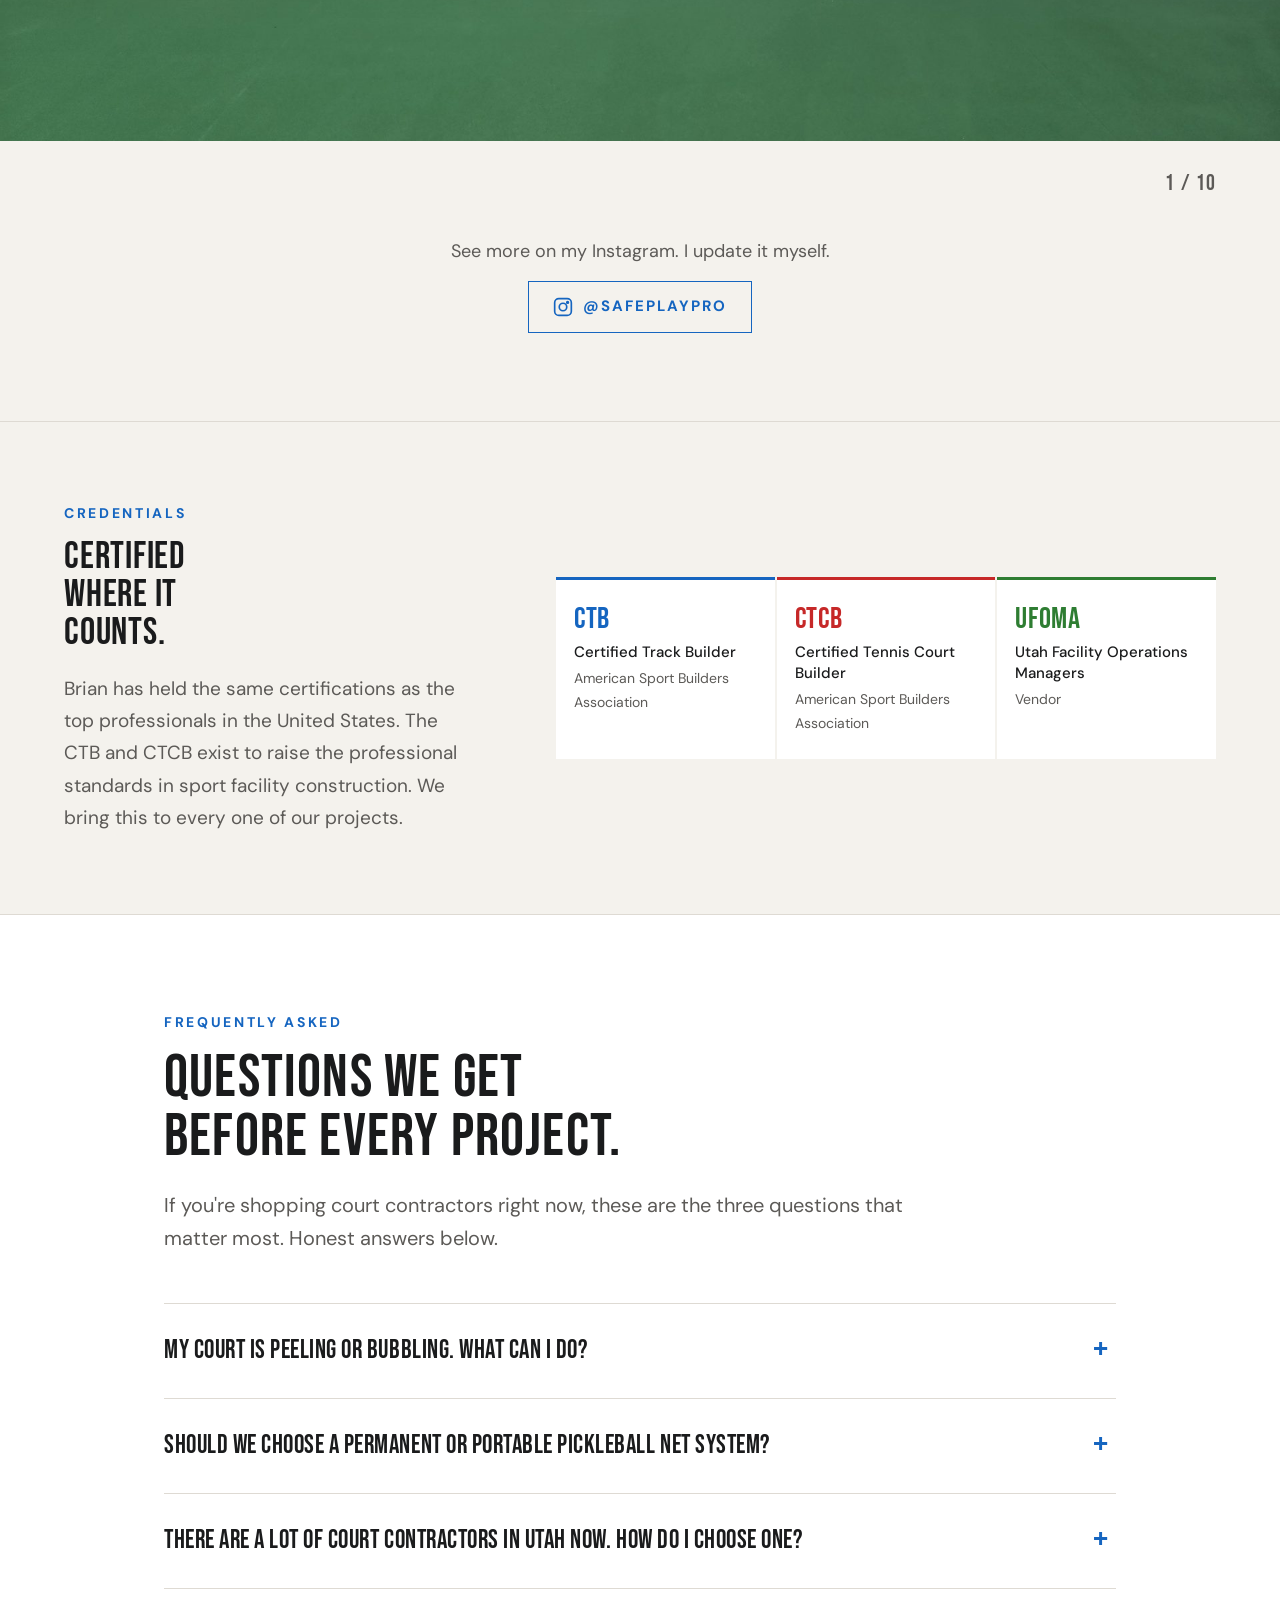
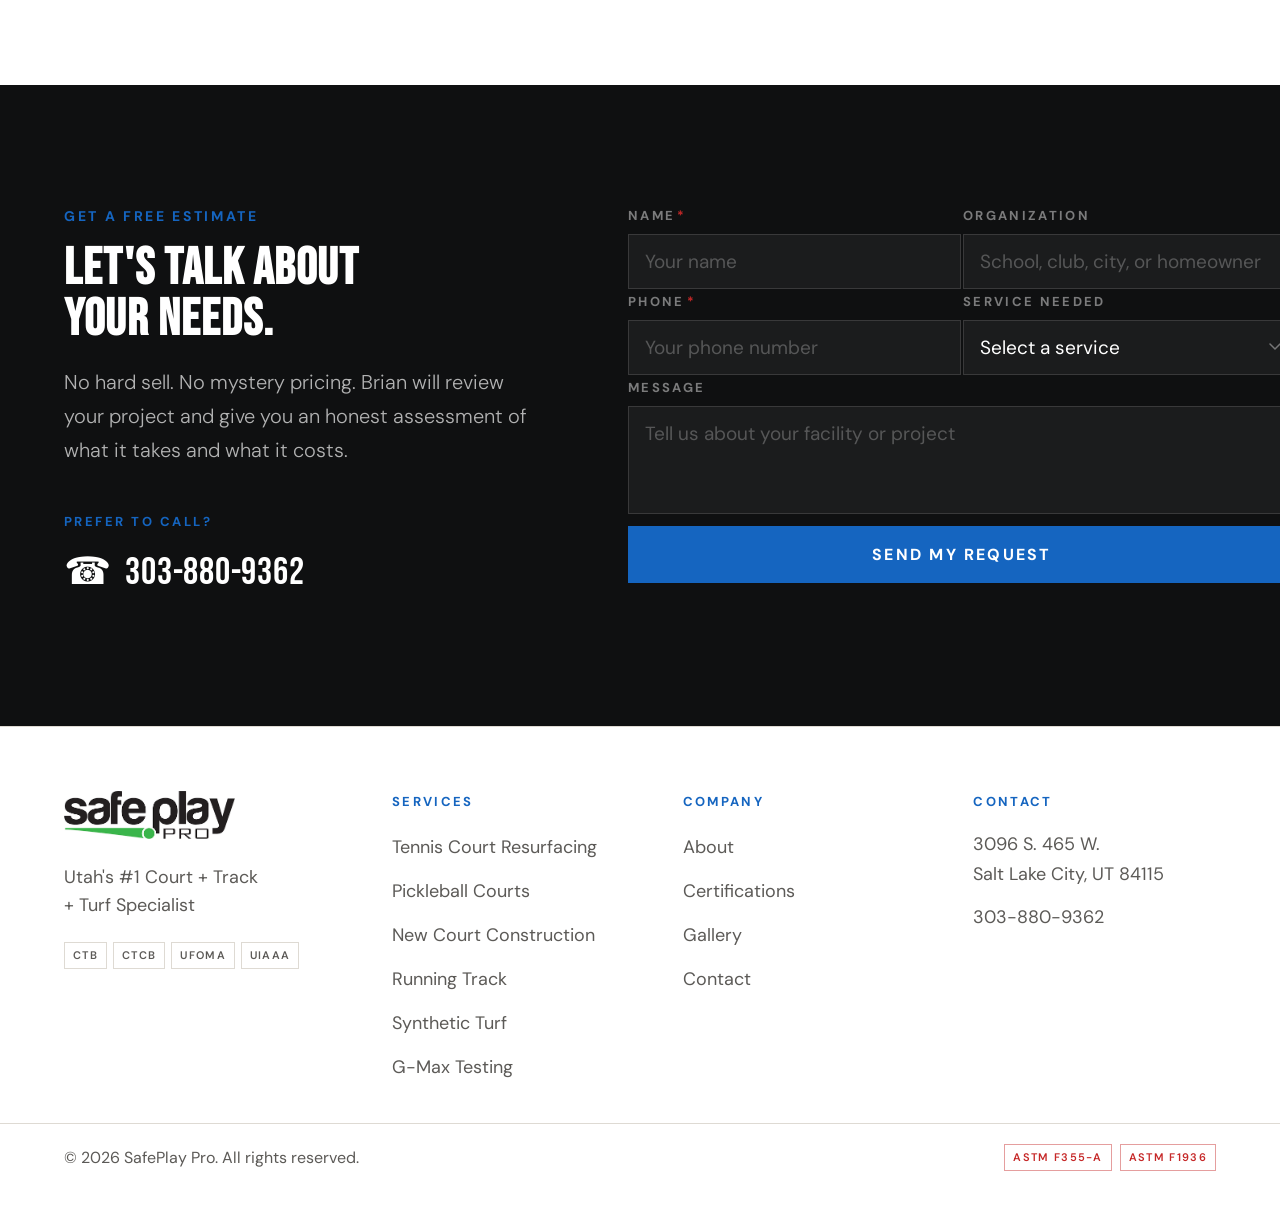
==== commit fe08872d: "Add Instagram callout below homepage gallery" ====
--- a/index.html
+++ b/index.html
@@ -10,7 +10,7 @@
 <link rel="preconnect" href="https://fonts.googleapis.com">
 <link rel="preconnect" href="https://fonts.gstatic.com" crossorigin>
 <link href="https://fonts.googleapis.com/css2?family=Bebas+Neue&family=DM+Sans:opsz,wght@9..40,300;9..40,400;9..40,500;9..40,600;9..40,700&display=swap" rel="stylesheet">
-<link rel="stylesheet" href="style.css?v=5">
+<link rel="stylesheet" href="style.css?v=6">
 </head>
 <body>
 
@@ -386,6 +386,17 @@
   </div>
   <div class="fg-meta">
     <span class="fg-counter" id="fg-counter">1 / 10</span>
+  </div>
+  <div class="fg-ig reveal" style="text-align:center;padding:36px 24px 8px;">
+    <p style="font-size:18px;line-height:1.5;color:var(--text-mid);margin:0 0 16px;">See more on my Instagram. I update it myself.</p>
+    <a href="https://www.instagram.com/safeplaypro/" target="_blank" rel="noopener" class="btn btn-outline-blue" style="display:inline-flex;align-items:center;gap:10px;">
+      <svg width="20" height="20" viewBox="0 0 24 24" fill="none" stroke="currentColor" stroke-width="2" stroke-linecap="square" stroke-linejoin="miter" aria-hidden="true">
+        <rect x="2" y="2" width="20" height="20" rx="5"></rect>
+        <circle cx="12" cy="12" r="4.5"></circle>
+        <circle cx="17.5" cy="6.5" r="1" fill="currentColor"></circle>
+      </svg>
+      @safeplaypro
+    </a>
   </div>
 </section>
 
@@ -603,6 +614,6 @@
 <!-- ============================================================
      JAVASCRIPT
 ============================================================ -->
-<script src="main.js?v=5"></script>
+<script src="main.js?v=6"></script>
 </body>
 </html>
